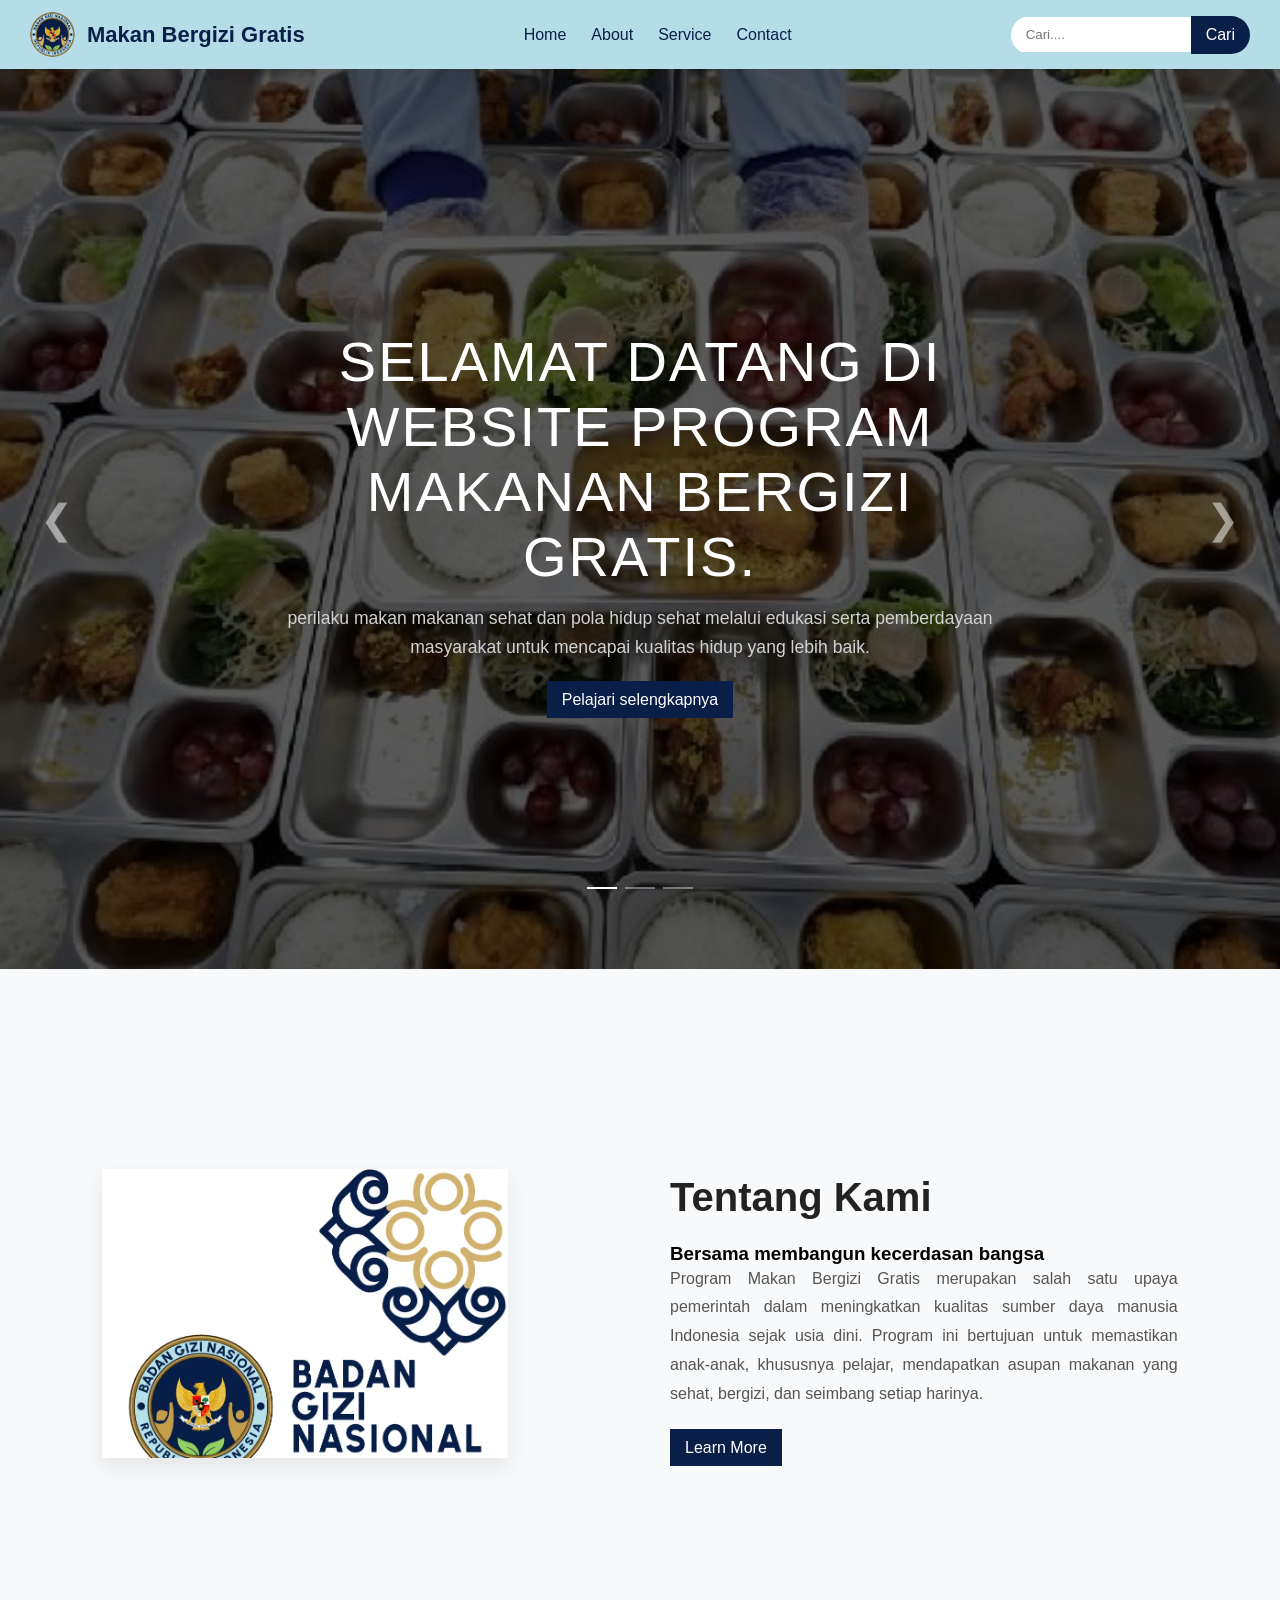
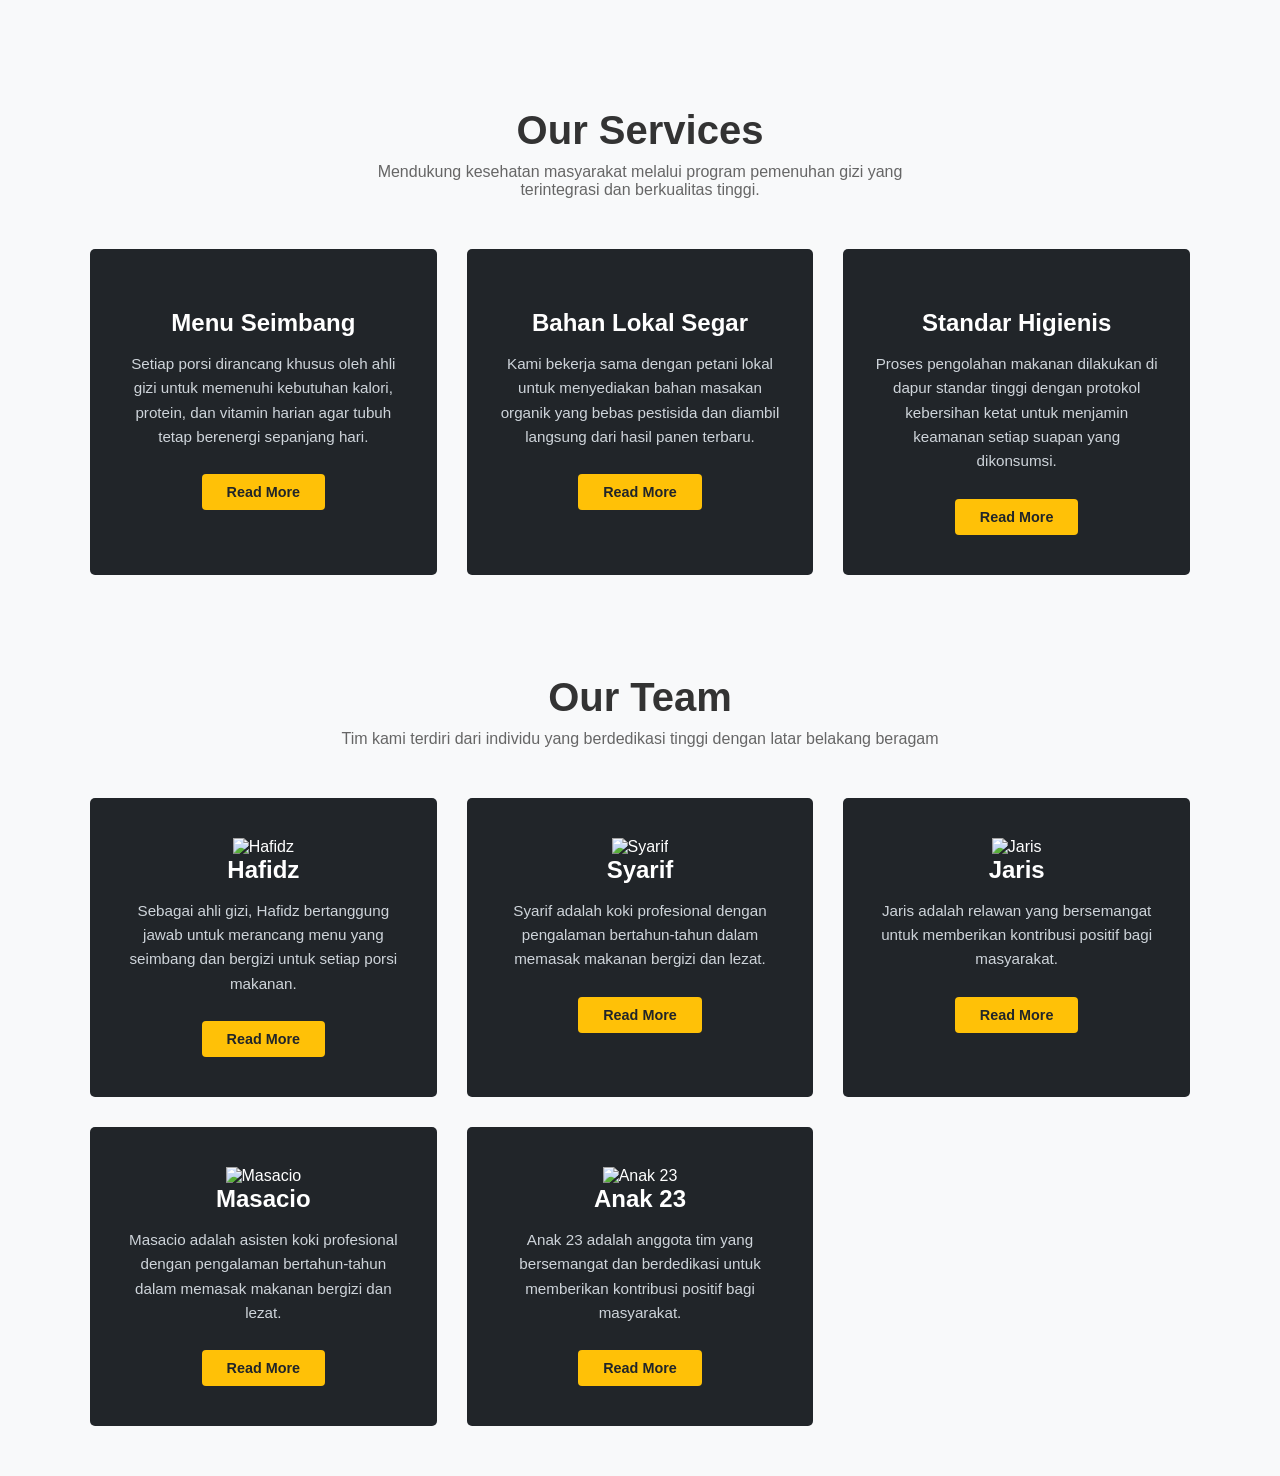
==== index.html @ 976a74ba "Add team section with member profiles Added a new team section with team member details including im" ====
<!DOCTYPE html>
<html lang="en">
<head>
    <meta charset="UTF-8">
    <meta name="viewport" content="width=device-width, initial-scale=1.0">
    <title>Makan Bergizi Gratis - Kelompok 1</title>
    <link rel="stylesheet" href="style.css">
</head>
<body>
    
    <!-- navbar -->
     <nav class="navbar">

        <div class="nav-left">
            <img src="asset/logo.webp" alt="logo" class="logo">
            <div class="brand">Makan Bergizi Gratis</div>
        </div>

        <ul class="menu">
            <li><a href="#">Home</a></li>
            <li><a href="#">About</a></li>
            <li><a href="#">Service</a></li>
            <li><a href="#">Contact</a></li>
        </ul>

        <div class="search-box">
            <input type="text" placeholder="Cari....">
            <a href="" class="button">Cari</a>
        </div>
     </nav>


     
     <!-- section 1 -->
      <section class="slides">
        <div class="slide active" style="background-image: url('asset/slider1.jpg');"></div>
        <div class="slide" style="background-image: url('asset/slider2.jpg');"></div>
        <div class="slide" style="background-image: url('asset/slider3.jpg');"></div>

        <div class="overlay"></div>

        <div class="arrow prev" onclick="changeSlide(-1)">&#10094;</div>

        <div class="narasi1">
            <h1>Selamat datang di Website program Makanan Bergizi Gratis.</h1>
            <p>perilaku makan makanan sehat dan pola hidup sehat melalui edukasi serta pemberdayaan masyarakat untuk mencapai kualitas hidup yang lebih baik.</p>
            <a href="" class="button">Pelajari selengkapnya</a>
        </div>

        <div class="arrow next" onclick="changeSlide(1)">&#10095;</div>

         <div class="indicators">
            <div class="indicator active" onclick="goToSlide(0)"></div>
            <div class="indicator" onclick="goToSlide(1)"></div>
            <div class="indicator" onclick="goToSlide(2)"></div>
        </div>

      </section>

      <!-- Section 2 -->
       <section class="about">
        <div class="about-us">
            <div class="about-img">
                <img src="asset/about-img.png" alt=""about-image>
            </div>

            <div class="about-content">
            <h2>Tentang Kami</h2>
            <h3>Bersama membangun kecerdasan bangsa</h3>
            <p>Program Makan Bergizi Gratis merupakan salah satu upaya pemerintah dalam meningkatkan kualitas sumber daya manusia Indonesia sejak usia dini. Program ini bertujuan untuk memastikan anak-anak, khususnya pelajar, mendapatkan asupan makanan yang sehat, bergizi, dan seimbang setiap harinya.</p>
            <a href="#" class="button">Learn More</a>
        </div>
        </div>
       </section>
    <!-- Section 3 -->
    <section class="services-section">
    <div class="container">
        
        <div class="services-header">
            <h2>Our Services</h2>
            <p>Mendukung kesehatan masyarakat melalui program pemenuhan gizi yang terintegrasi dan berkualitas tinggi.</p>
        </div>

        <div class="services-grid">
            
            <div class="service-card">
                <div class="icon">
                    <i class="bi bi-stack"></i> </div>
                <h3>Menu Seimbang</h3>
                <p>Setiap porsi dirancang khusus oleh ahli gizi untuk memenuhi kebutuhan kalori, protein, dan vitamin harian agar tubuh tetap berenergi sepanjang hari.</p>
                <a href="#" class="btn-read-more">Read More</a>
            </div>

            <div class="service-card">
                <div class="icon">
                    <i class="bi bi-slack"></i>
                </div>
                <h3>Bahan Lokal Segar</h3>
                <p>Kami bekerja sama dengan petani lokal untuk menyediakan bahan masakan organik yang bebas pestisida dan diambil langsung dari hasil panen terbaru.</p>
                <a href="#" class="btn-read-more">Read More</a>
            </div>

            <div class="service-card">
                <div class="icon">
                    <i class="bi bi-playstation"></i>
                </div>
                <h3>Standar Higienis</h3>
                <p>Proses pengolahan makanan dilakukan di dapur standar tinggi dengan protokol kebersihan ketat untuk menjamin keamanan setiap suapan yang dikonsumsi.</p>
                <a href="#" class="btn-read-more">Read More</a>
            </div>

        </div>
    </div>
</section>

<!-- team sector -->
<section class="services-section">
    <div class="container">
        
        <div class="services-header">
            <h2>Our Team</h2>
            <p>Tim kami terdiri dari individu yang berdedikasi tinggi dengan latar belakang beragam</p>
        </div>

        <div class="services-grid team-grid">
            
            <div class="service-card" style="--bg-image: url('asset/hafidz.jpg');">
                <div class="team-img-container">
                    <img src="asset/Neuer.jpg" alt="Hafidz" class="team-img">
                </div>
                <h3>Hafidz</h3>
                <p>Sebagai ahli gizi, Hafidz bertanggung jawab untuk merancang menu yang seimbang dan bergizi untuk setiap porsi makanan.</p>
                <a href="#" class="btn-read-more">Read More</a>
            </div>

            <div class="service-card" style="--bg-image: url('asset/syarif.jpg');">
                <div class="team-img-container">
                    <img src="asset/Syarif.jpg" alt="Syarif" class="team-img">
                </div>
                <h3>Syarif</h3>
                <p>Syarif adalah koki profesional dengan pengalaman bertahun-tahun dalam memasak makanan bergizi dan lezat.</p>
                <a href="#" class="btn-read-more">Read More</a>
            </div>

            <div class="service-card" style="--bg-image: url('asset/jaris.jpg');">
                <div class="team-img-container">
                    <img src="asset/Jaris.jpg" alt="Jaris" class="team-img">
                </div>
                <h3>Jaris</h3>
                <p>Jaris adalah relawan yang bersemangat untuk memberikan kontribusi positif bagi masyarakat.</p>
                <a href="#" class="btn-read-more">Read More</a>
            </div>

            <div class="service-card" style="--bg-image: url('asset/masacio.jpg');">
                <div class="team-img-container">
                    <img src="asset/Yurcel.jpg" alt="Masacio" class="team-img">
                </div>
                <h3>Masacio</h3>
                <p>Masacio adalah asisten koki profesional dengan pengalaman bertahun-tahun dalam memasak makanan bergizi dan lezat.</p>
                <a href="#" class="btn-read-more">Read More</a>
            </div>

            <div class="service-card" style="--bg-image: url('asset/anak23.jpg');">
                <div class="team-img-container">
                    <img src="asset/Anak23.jpg" alt="Anak 23" class="team-img">
                </div>
                <h3>Anak 23</h3>
                <p>Anak 23 adalah anggota tim yang bersemangat dan berdedikasi untuk memberikan kontribusi positif bagi masyarakat.</p>
                <a href="#" class="btn-read-more">Read More</a>
            </div>

        </div>
    </div>
</section>

     <script src="script.js"></script>
</body>
</html>
---- style.css ----
/* full container */
*{
    margin: 0;
    padding: 0;
    box-sizing: border-box;
    font-family: 'Lucida Sans', 'Lucida Sans Regular', 'Lucida Grande', 'Lucida Sans Unicode', Geneva, Verdana, sans-serif;
}


/* CSS Untuk Navbar */
.navbar{
    position: sticky;
    top: 0;
    width: 100%;
    background: #B4DDE7;
    padding: 12px 30px;
    display: flex;
    align-items: center;
    justify-content: space-between;
    z-index: 1000;
    box-shadow: 0 2px 10px rgba(0, 0, 0 0.2);
}

.nav-left{
    display: flex;
    align-items: center;
    gap: 12px;
}

.logo{
    width: 45px;
    height: 45px;
    border-radius: 50%;
    object-fit: cover;
}

.brand{
    color:#091F48;
    font-size: 22px;
    font-weight: bold;
}

.menu{
    display: flex;
    gap: 25px;
    list-style: none;
}

.menu a{
    text-decoration: none;
    color: #091F48;
    transition: 0.3s;
}

.menu a:hover{
    color: #67562F;
}

.search-box{
    display: flex;
    align-items: center;
    border-radius: 25px;
    overflow: hidden;
}

.search-box input{
    border: none;
    outline: none;
    padding: 10px 15px;
    width: 180px;
}

.button{
    border: none;
    background: #091F48;
    color: white;
    padding: 10px 15px;
    cursor: pointer;
    transition: 0.3s;
    text-decoration: none;
}

.search-box button:hover{
    background:#656558;
}


/* Section 1 */
.slides{
    position: relative;
    width: 100%;
    height: 100vh;
    display: flex;
    align-items: center;
    justify-content: center;
    overflow: hidden;
}

.slide{
    position: absolute;
    top: 0;
    left: 0;
    width: 100%;
    height: 100%;
    background-size: cover;
    background-position: center;
    opacity: 50;
    transition: opacity 0.8s ease-in-out;
    z-index: 0;
}

.slide.active{
    opacity: 1;
    z-index: 1;
}

.overlay{
    position: absolute;
    top: 0;
    left: 0;
    right: 0;
    bottom: 0;
    background-color: rgba(0, 0, 0, 0.65);
    z-index: 1;
}

.narasi1 {
        position: relative;
        text-align: center;
        color: #ffffff;
        z-index: 2; /* Di atas overlay */
        max-width: 800px;
        padding: 0 20px;
}

.narasi1 h1 {
        font-size: 3.5rem;
        font-weight: 500;
        letter-spacing: 2px;
        margin-bottom: 15px;
        text-transform: uppercase;
}

.narasi1 p {
        font-size: 1.1rem;
        line-height: 1.6;
        margin-bottom: 30px;
        color: #d1d1d1;
}
        
.arrow {
        position: absolute;
        top: 50%;
        transform: translateY(-50%);
        font-size: 2.5rem;
        color: rgba(255, 255, 255, 0.5);
        cursor: pointer;
        z-index: 2;
        user-select: none;
        transition: color 0.3s;
        font-weight: lighter;
        padding: 20px;
}

.arrow:hover { color: #ffffff; }
.prev { left: 20px; }
.next { right: 20px; }


.indicators {
        position: absolute;
        bottom: 80px;
        left: 50%;
        transform: translateX(-50%);
        display: flex;
        gap: 8px;
        z-index: 2;
}

.indicator {
        width: 30px;
        height: 2px;
        background-color: rgba(255, 255, 255, 0.4);
        cursor: pointer;
        transition: background-color 0.3s;
}

.indicator.active, .indicator:hover {
        background-color: #ffffff;
}


/* Section 2 */

.about {
    padding: 200px 8%;
}

.about-us {
    display: flex;
    align-items: center; 
    justify-content: space-between;
    gap: 60px;
    max-width: 1200px;
    margin: 0 auto;
}

.about-img {
    flex: 1;
}

.about-img img {
    width: 80%;
    height: auto;
    display: block;
    box-shadow: 0 10px 20px rgba(0,0,0,0.08);
}

.about-content {
    flex: 1;
}

.about-content h2 {
    font-size: 2.5rem;
    color: #222222;
    margin-bottom: 20px;
    font-weight: 600;
    line-height: 1.3;
}

.about-content p {
    font-size: 1rem;
    color: #555555;
    line-height: 1.8;
    margin-bottom: 30px;
    text-align: justify;
}


@media screen and (max-width: 850px) {
    .about-us {
        flex-direction: column;
        text-align: center;
        gap: 40px;
    }

    .services-content p {
        text-align: center;
    }
}
@media (max-width: 768px) {
        .narasi1 h1 { font-size: 2.2rem; }
        .narasi1 p { font-size: 0.95rem; }
        .arrow { font-size: 1.8rem; padding: 10px; }
        .prev { left: 5px; }
        .next { right: 5px; }
        }

/* Pengaturan Dasar */
body {
    font-family: 'Arial', sans-serif;
    background-color: #f8f9fa; /* Background halaman putih keabuan */
    margin: 0;
}

.container {
    max-width: 1140px;
    margin: 0 auto;
    padding: 50px 20px;
}

/* Header Services */
.services-header {
    text-align: center;
    margin-bottom: 50px;
}

.services-header h2 {
    font-size: 2.5rem;
    color: #333;
    margin-bottom: 10px;
}

.services-header p {
    color: #666;
    max-width: 600px;
    margin: 0 auto;
}

/* Grid Layout */
.services-grid {
    display: grid;
    grid-template-columns: repeat(auto-fit, minmax(300px, 1fr));
    gap: 30px;
}

/* Styling Kartu */
.service-card {
    background-color: #212529; /* Warna gelap sesuai gambar */
    color: #ffffff;
    padding: 40px 30px;
    text-align: center;
    border-radius: 5px;
    transition: all 0.3s ease;
}

.service-card:hover {
    transform: translateY(-10px); /* Efek melayang saat kursor di atasnya */
}

/* Styling Konten dalam Kartu */
.service-card .icon {
    font-size: 50px;
    margin-bottom: 20px;
    color: #fff;
}

.service-card h3 {
    font-size: 1.5rem;
    margin-bottom: 15px;
}

.service-card p {
    font-size: 0.95rem;
    color: #ced4da;
    line-height: 1.6;
    margin-bottom: 25px;
}

/* Tombol Read More */
.btn-read-more {
    display: inline-block;
    background-color: #ffc107; /* Warna kuning emas */
    color: #212529;
    padding: 10px 25px;
    text-decoration: none;
    font-weight: bold;
    border-radius: 4px;
    font-size: 0.9rem;
    transition: background 0.3s;
}

.btn-read-more:hover {
    background-color: #e0a800;
}
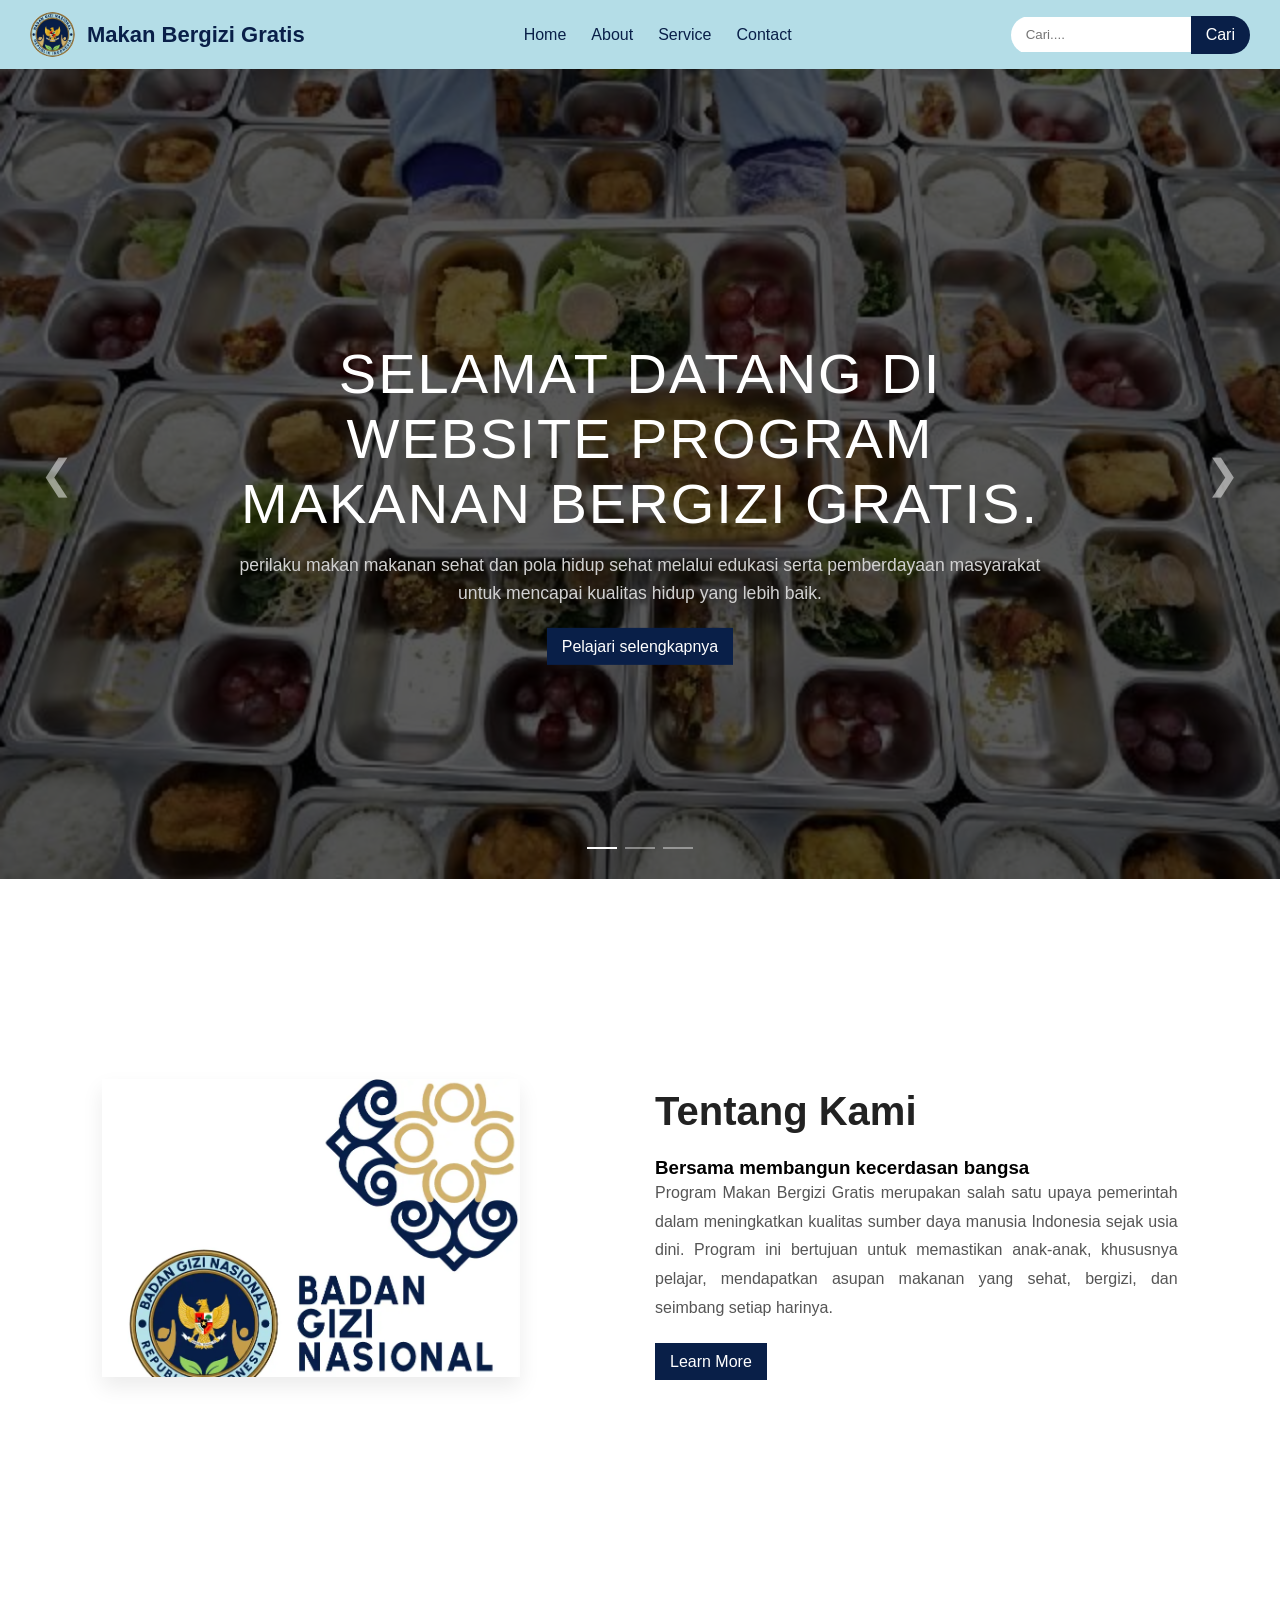
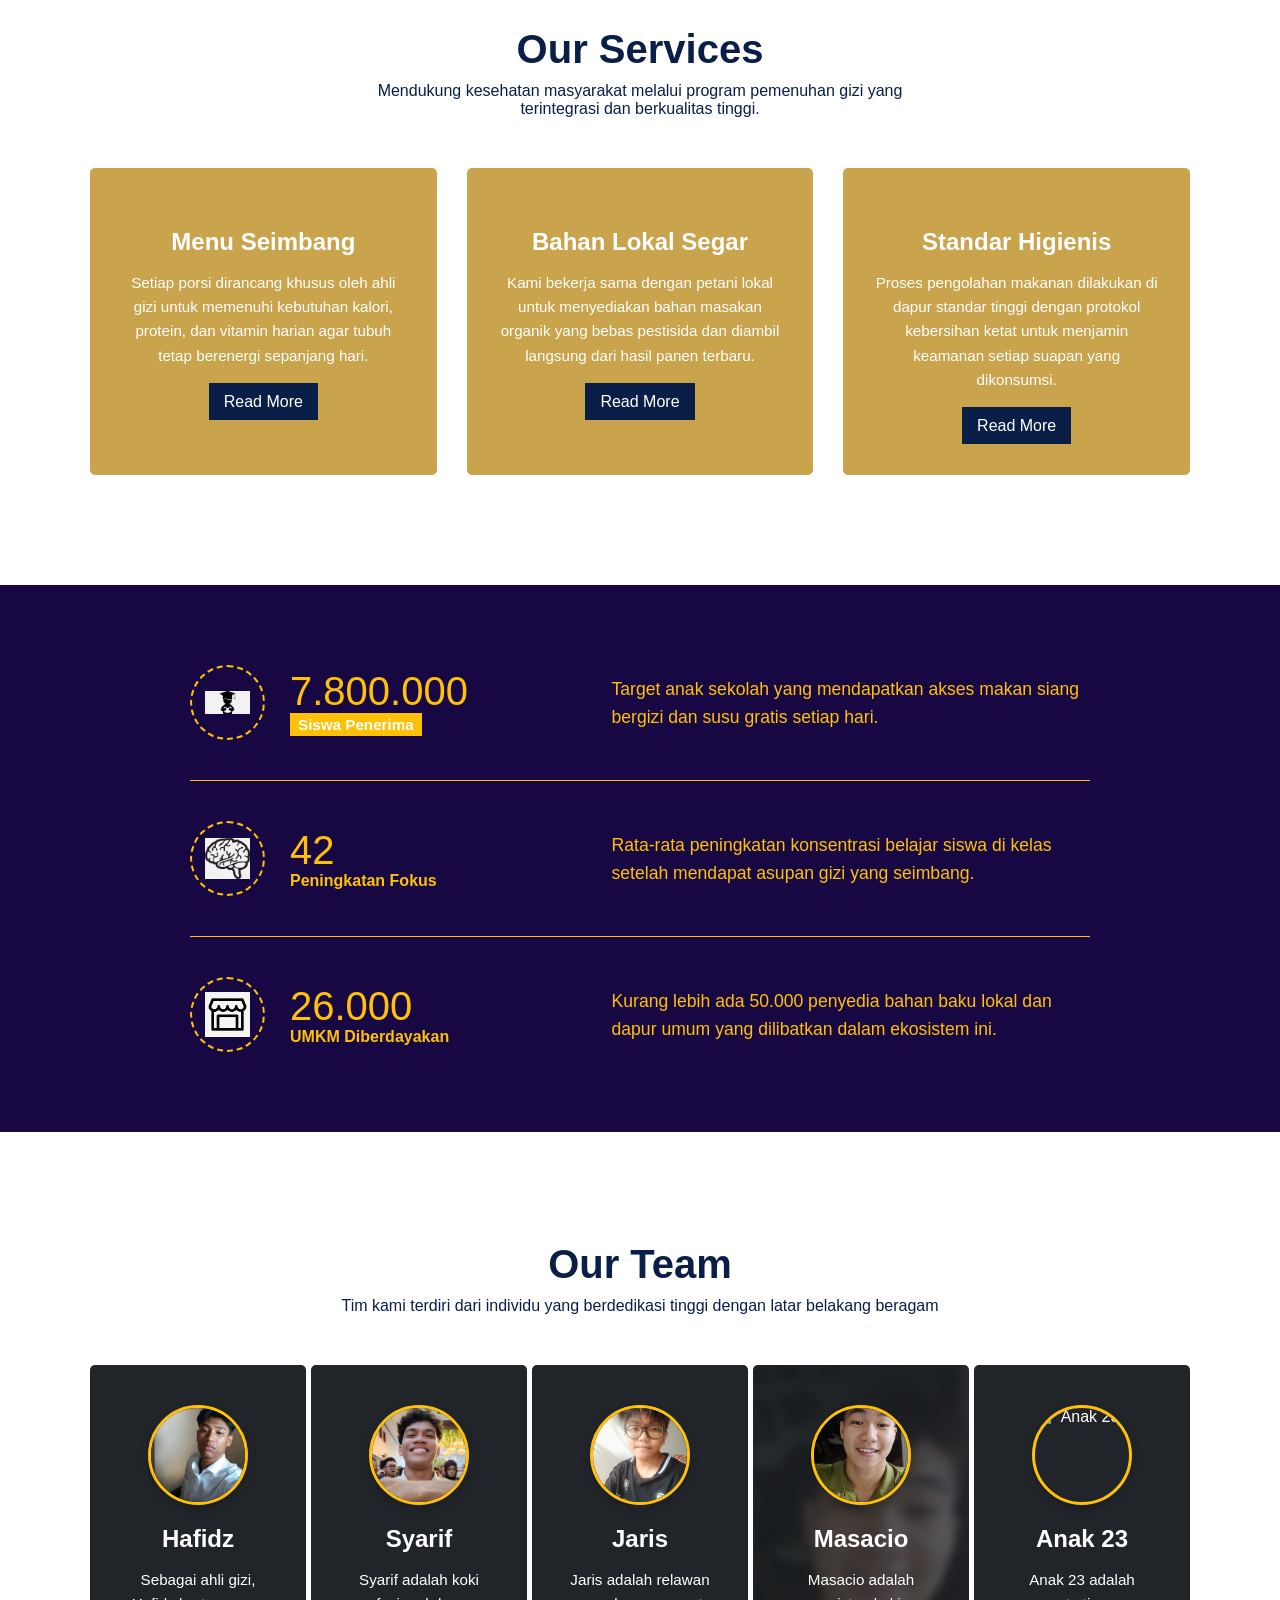
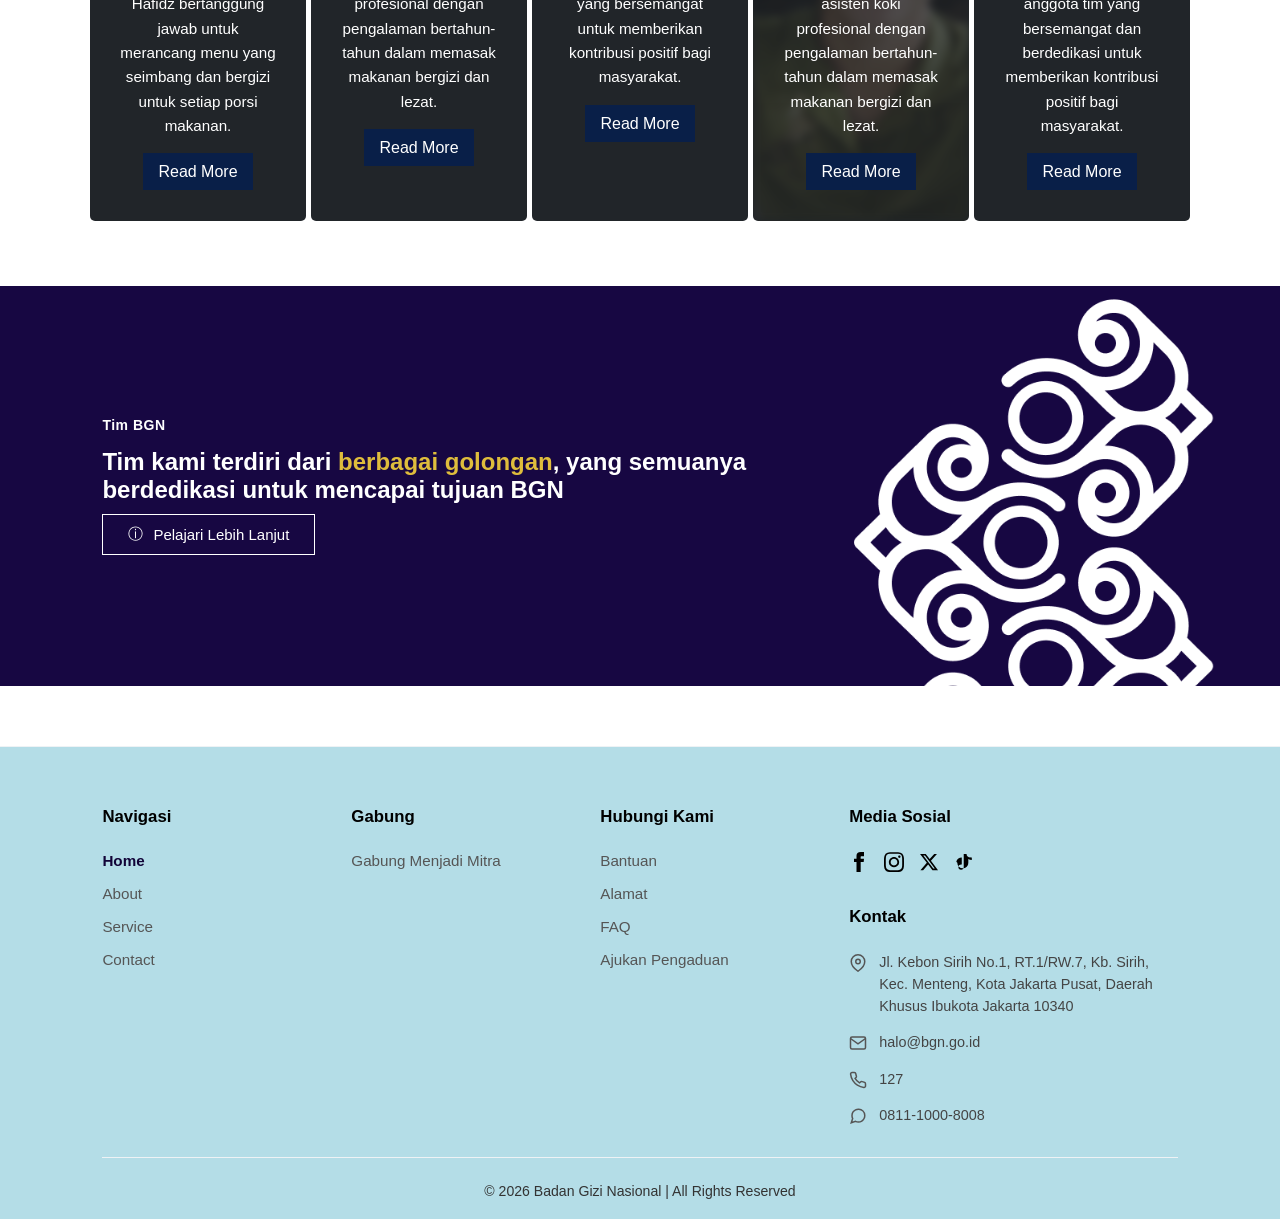
==== commit 9359088d: "menambahkan beberapa section" ====
--- a/index.html
+++ b/index.html
@@ -72,6 +72,7 @@
         </div>
         </div>
        </section>
+
     <!-- Section 3 -->
     <section class="services-section">
     <div class="container">
@@ -88,7 +89,7 @@
                     <i class="bi bi-stack"></i> </div>
                 <h3>Menu Seimbang</h3>
                 <p>Setiap porsi dirancang khusus oleh ahli gizi untuk memenuhi kebutuhan kalori, protein, dan vitamin harian agar tubuh tetap berenergi sepanjang hari.</p>
-                <a href="#" class="btn-read-more">Read More</a>
+                <a href="#" class="button">Read More</a>
             </div>
 
             <div class="service-card">
@@ -97,7 +98,7 @@
                 </div>
                 <h3>Bahan Lokal Segar</h3>
                 <p>Kami bekerja sama dengan petani lokal untuk menyediakan bahan masakan organik yang bebas pestisida dan diambil langsung dari hasil panen terbaru.</p>
-                <a href="#" class="btn-read-more">Read More</a>
+                <a href="#" class="button">Read More</a>
             </div>
 
             <div class="service-card">
@@ -106,15 +107,73 @@
                 </div>
                 <h3>Standar Higienis</h3>
                 <p>Proses pengolahan makanan dilakukan di dapur standar tinggi dengan protokol kebersihan ketat untuk menjamin keamanan setiap suapan yang dikonsumsi.</p>
-                <a href="#" class="btn-read-more">Read More</a>
+                <a href="#" class="button">Read More</a>
             </div>
 
         </div>
     </div>
 </section>
 
-<!-- team sector -->
-<section class="services-section">
+<section class="stats-section">
+    <div class="stats-container">
+        
+        <div class="stat-row">
+            <div class="stat-left">
+                <div class="icon-wrapper">
+                    <div class="rotating-circle"></div>
+                    <img src="asset/icon-siswa.png" class="stat-image" alt="Ikon Siswa">
+                </div>
+                <div class="stat-data">
+                    <h3 class="counter" data-target="15000000">0</h3>
+                    <span class="stat-badge">Siswa Penerima</span>
+                </div>
+            </div>
+            <div class="stat-right">
+                <p>Target anak sekolah yang mendapatkan akses makan siang bergizi dan susu gratis setiap hari.</p>
+            </div>
+        </div>
+        
+        <hr class="stat-divider">
+
+        <div class="stat-row">
+            <div class="stat-left">
+                <div class="icon-wrapper">
+                    <div class="rotating-circle"></div>
+                    <img src="asset/icon-otak.png" class="stat-image" alt="Ikon Konsentrasi">
+                </div>
+                <div class="stat-data">
+                    <h3 class="counter" data-target="80" data-suffix="%">0</h3>
+                    <span class="stat-label-text">Peningkatan Fokus</span>
+                </div>
+            </div>
+            <div class="stat-right">
+                <p>Rata-rata peningkatan konsentrasi belajar siswa di kelas setelah mendapat asupan gizi yang seimbang.</p>
+            </div>
+        </div>
+
+        <hr class="stat-divider">
+
+        <div class="stat-row">
+            <div class="stat-left">
+                <div class="icon-wrapper">
+                    <div class="rotating-circle"></div>
+                    <img src="asset/icon-umkm.jpg" class="stat-image" alt="Ikon UMKM">
+                </div>
+                <div class="stat-data">
+                    <h3 class="counter" data-target="50000">0</h3>
+                    <span class="stat-label-text">UMKM Diberdayakan</span>
+                </div>
+            </div>
+            <div class="stat-right">
+                <p>Kurang lebih ada 50.000 penyedia bahan baku lokal dan dapur umum yang dilibatkan dalam ekosistem ini.</p>
+            </div>
+        </div>
+
+    </div>
+</section>
+
+<!-- Section 4 -->
+<section class="services-section our-team">
     <div class="container">
         
         <div class="services-header">
@@ -123,14 +182,13 @@
         </div>
 
         <div class="services-grid team-grid">
-            
-            <div class="service-card" style="--bg-image: url('asset/hafidz.jpg');">
+            <div class="service-card" style="--bg-image: url('asset/neuer.jpg');">
                 <div class="team-img-container">
                     <img src="asset/Neuer.jpg" alt="Hafidz" class="team-img">
                 </div>
                 <h3>Hafidz</h3>
                 <p>Sebagai ahli gizi, Hafidz bertanggung jawab untuk merancang menu yang seimbang dan bergizi untuk setiap porsi makanan.</p>
-                <a href="#" class="btn-read-more">Read More</a>
+                <a href="#" class="button">Read More</a>
             </div>
 
             <div class="service-card" style="--bg-image: url('asset/syarif.jpg');">
@@ -139,7 +197,7 @@
                 </div>
                 <h3>Syarif</h3>
                 <p>Syarif adalah koki profesional dengan pengalaman bertahun-tahun dalam memasak makanan bergizi dan lezat.</p>
-                <a href="#" class="btn-read-more">Read More</a>
+                <a href="#" class="button">Read More</a>
             </div>
 
             <div class="service-card" style="--bg-image: url('asset/jaris.jpg');">
@@ -148,16 +206,16 @@
                 </div>
                 <h3>Jaris</h3>
                 <p>Jaris adalah relawan yang bersemangat untuk memberikan kontribusi positif bagi masyarakat.</p>
-                <a href="#" class="btn-read-more">Read More</a>
-            </div>
-
-            <div class="service-card" style="--bg-image: url('asset/masacio.jpg');">
+                <a href="#" class="button">Read More</a>
+            </div>
+
+            <div class="service-card" style="--bg-image: url('asset/Yurcel.jpg');">
                 <div class="team-img-container">
                     <img src="asset/Yurcel.jpg" alt="Masacio" class="team-img">
                 </div>
                 <h3>Masacio</h3>
                 <p>Masacio adalah asisten koki profesional dengan pengalaman bertahun-tahun dalam memasak makanan bergizi dan lezat.</p>
-                <a href="#" class="btn-read-more">Read More</a>
+                <a href="#" class="button">Read More</a>
             </div>
 
             <div class="service-card" style="--bg-image: url('asset/anak23.jpg');">
@@ -166,12 +224,98 @@
                 </div>
                 <h3>Anak 23</h3>
                 <p>Anak 23 adalah anggota tim yang bersemangat dan berdedikasi untuk memberikan kontribusi positif bagi masyarakat.</p>
-                <a href="#" class="btn-read-more">Read More</a>
+                <a href="#" class="button">Read More</a>
             </div>
 
         </div>
     </div>
 </section>
+
+
+<!-- Section 5 -->
+<section class="join">
+    
+    <div class="join-us">
+        <span class="join-team">Tim BGN</span>
+        <h2>
+            Tim kami terdiri dari <span class="highlight">berbagai golongan</span>, 
+            yang semuanya berdedikasi untuk mencapai tujuan BGN
+        </h2>
+        
+        <a href="#" class="join-btn">
+            <span class="icon">&#9432;</span> Pelajari Lebih Lanjut
+        </a>
+    </div>
+
+    <img src="asset/pattern.png" alt="Logo Ornamen" class="pattern">
+
+</section>
+
+<footer class="main-footer">
+    <div class="footer-container">
+        
+        <div class="footer-col">
+            <h3>Navigasi</h3>
+            <ul>
+                <li><a href="#" class="active">Home</a></li>
+                <li><a href="#">About</a></li>
+                <li><a href="#">Service</a></li>
+                <li><a href="#">Contact</a></li>
+            </ul>
+        </div>
+
+        <div class="footer-col">
+            <h3>Gabung</h3>
+            <ul>
+                <li><a href="#">Gabung Menjadi Mitra</a></li>
+            </ul>
+        </div>
+
+        <div class="footer-col">
+            <h3>Hubungi Kami</h3>
+            <ul>
+                <li><a href="#">Bantuan</a></li>
+                <li><a href="#">Alamat</a></li>
+                <li><a href="#">FAQ</a></li>
+                <li><a href="#">Ajukan Pengaduan</a></li>
+            </ul>
+        </div>
+
+        <div class="footer-col footer-contact-col">
+            <h3>Media Sosial</h3>
+            <div class="social-icons">
+                <a href="#"><svg viewBox="0 0 24 24"><path d="M9 8h-3v4h3v12h5v-12h3.642l.358-4h-4v-1.667c0-.955.192-1.333 1.115-1.333h2.885v-5h-3.808c-3.596 0-5.192 1.583-5.192 4.615v3.385z"/></svg></a>
+                <a href="#"><svg viewBox="0 0 24 24"><path d="M12 2.163c3.204 0 3.584.012 4.85.07 3.252.148 4.771 1.691 4.919 4.919.058 1.265.069 1.645.069 4.849 0 3.205-.012 3.584-.069 4.849-.149 3.225-1.664 4.771-4.919 4.919-1.266.058-1.644.07-4.85.07-3.204 0-3.584-.012-4.849-.07-3.26-.149-4.771-1.699-4.919-4.92-.058-1.265-.07-1.644-.07-4.849 0-3.204.013-3.583.07-4.849.149-3.227 1.664-4.771 4.919-4.919 1.266-.057 1.645-.069 4.849-.069zm0-2c-3.259 0-3.667.014-4.947.072-4.358.2-6.78 2.618-6.98 6.98-.059 1.281-.073 1.689-.073 4.948 0 3.259.014 3.668.072 4.948.2 4.358 2.618 6.78 6.98 6.98 1.281.058 1.689.072 4.948.072 3.259 0 3.668-.014 4.948-.072 4.354-.2 6.782-2.618 6.979-6.98.059-1.28.073-1.689.073-4.948 0-3.259-.014-3.667-.072-4.947-.196-4.354-2.617-6.78-6.979-6.98-1.281-.059-1.69-.073-4.949-.073zm0 5.838c-3.403 0-6.162 2.759-6.162 6.162s2.759 6.163 6.162 6.163 6.162-2.759 6.162-6.163c0-3.403-2.759-6.162-6.162-6.162zm0 10.162c-2.209 0-4-1.79-4-4 0-2.209 1.791-4 4-4s4 1.791 4 4c0 2.21-1.791 4-4 4zm6.406-11.845c-.796 0-1.441.645-1.441 1.44s.645 1.44 1.441 1.44c.795 0 1.439-.645 1.439-1.44s-.644-1.44-1.439-1.44z"/></svg></a>
+                <a href="#"><svg viewBox="0 0 24 24"><path d="M18.244 2.25h3.308l-7.227 8.26 8.502 11.24H16.17l-5.214-6.817L4.99 21.75H1.68l7.73-8.835L1.254 2.25H8.08l4.713 6.231zm-1.161 17.52h1.833L7.084 4.126H5.117z"/></svg></a>
+                <a href="#"><svg viewBox="0 0 24 24"><path d="M19.59 6.69a4.83 4.83 0 0 1-3.23-1.22 4.88 4.88 0 0 1-1.3-3.2h-3.39v15.83a3.19 3.19 0 0 1-3.19 3.19 3.2 3.2 0 0 1-3.2-3.19 3.2 3.2 0 0 1 3.19-3.2c.29 0 .58.04.86.12V6.6a6.52 6.52 0 0 0-4.05 1.25 6.57 6.57 0 0 0-2.5 3.44A6.71 6.71 0 0 0 4 13a6.58 6.58 0 0 0 1.93 4.66A6.53 6.53 0 0 0 10.59 19.6a6.59 6.59 0 0 0 6.59-6.59V8.42a8.17 8.17 0 0 0 4.21 1.16v-2.9a4.77 4.77 0 0 1-1.81-.39z"/></svg></a>
+            </div>
+
+            <h3 class="contact-title">Kontak</h3>
+            <div class="contact-details">
+                <div class="contact-item">
+                    <svg class="contact-icon" viewBox="0 0 24 24" fill="none" stroke="currentColor" stroke-width="2"><path d="M21 10c0 7-9 13-9 13s-9-6-9-13a9 9 0 0 1 18 0z"></path><circle cx="12" cy="10" r="3"></circle></svg>
+                    <span>Jl. Kebon Sirih No.1, RT.1/RW.7, Kb. Sirih, Kec. Menteng, Kota Jakarta Pusat, Daerah Khusus Ibukota Jakarta 10340</span>
+                </div>
+                <div class="contact-item">
+                    <svg class="contact-icon" viewBox="0 0 24 24" fill="none" stroke="currentColor" stroke-width="2"><path d="M4 4h16c1.1 0 2 .9 2 2v12c0 1.1-.9 2-2 2H4c-1.1 0-2-.9-2-2V6c0-1.1.9-2 2-2z"></path><polyline points="22,6 12,13 2,6"></polyline></svg>
+                    <a href="mailto:halo@bgn.go.id">halo@bgn.go.id</a>
+                </div>
+                <div class="contact-item">
+                    <svg class="contact-icon" viewBox="0 0 24 24" fill="none" stroke="currentColor" stroke-width="2"><path d="M22 16.92v3a2 2 0 0 1-2.18 2 19.79 19.79 0 0 1-8.63-3.07 19.5 19.5 0 0 1-6-6 19.79 19.79 0 0 1-3.07-8.67A2 2 0 0 1 4.11 2h3a2 2 0 0 1 2 1.72 12.84 12.84 0 0 0 .7 2.81 2 2 0 0 1-.45 2.11L8.09 9.91a16 16 0 0 0 6 6l1.27-1.27a2 2 0 0 1 2.11-.45 12.84 12.84 0 0 0 2.81.7A2 2 0 0 1 22 16.92z"></path></svg>
+                    <span>127</span>
+                </div>
+                <div class="contact-item">
+                    <svg class="contact-icon" viewBox="0 0 24 24" fill="none" stroke="currentColor" stroke-width="2"><path d="M21 11.5a8.38 8.38 0 0 1-.9 3.8 8.5 8.5 0 0 1-7.6 4.7 8.38 8.38 0 0 1-3.8-.9L3 21l1.9-5.7a8.38 8.38 0 0 1-.9-3.8 8.5 8.5 0 0 1 4.7-7.6 8.38 8.38 0 0 1 3.8-.9h.5a8.48 8.48 0 0 1 8 8v.5z"></path></svg>
+                    <span>0811-1000-8008</span>
+                </div>
+            </div>
+        </div>
+    </div>
+
+    <div class="footer-bottom">
+        <p>&copy; 2026 Badan Gizi Nasional | All Rights Reserved</p>
+    </div>
+</footer>
 
      <script src="script.js"></script>
 </body>
--- a/style.css
+++ b/style.css
@@ -89,7 +89,7 @@
 .slides{
     position: relative;
     width: 100%;
-    height: 100vh;
+    height: 90vh;
     display: flex;
     align-items: center;
     justify-content: center;
@@ -101,12 +101,15 @@
     top: 0;
     left: 0;
     width: 100%;
-    height: 100%;
+    height: 90vh;
     background-size: cover;
     background-position: center;
+    background-repeat: no-repeat;
+    justify-content: center;
     opacity: 50;
     transition: opacity 0.8s ease-in-out;
     z-index: 0;
+    overflow: hidden;
 }
 
 .slide.active{
@@ -120,17 +123,24 @@
     left: 0;
     right: 0;
     bottom: 0;
+    width: 100%;
+    height: 100%;
     background-color: rgba(0, 0, 0, 0.65);
-    z-index: 1;
+    z-index: 2;
 }
 
 .narasi1 {
-        position: relative;
-        text-align: center;
-        color: #ffffff;
-        z-index: 2; /* Di atas overlay */
-        max-width: 800px;
-        padding: 0 20px;
+    position: absolute;
+    top: 53%; 
+    left: 50%;
+    transform: translate(-50%, -50%);
+    text-align: center;
+    color: #ffffff;
+    z-index: 3;
+    width: 90%;
+    max-width: 850px;
+    padding: 0 20px;
+    box-sizing: border-box;
 }
 
 .narasi1 h1 {
@@ -155,7 +165,7 @@
         font-size: 2.5rem;
         color: rgba(255, 255, 255, 0.5);
         cursor: pointer;
-        z-index: 2;
+        z-index: 3;
         user-select: none;
         transition: color 0.3s;
         font-weight: lighter;
@@ -169,12 +179,12 @@
 
 .indicators {
         position: absolute;
-        bottom: 80px;
+        bottom: 30px;
         left: 50%;
         transform: translateX(-50%);
         display: flex;
         gap: 8px;
-        z-index: 2;
+        z-index: 3;
 }
 
 .indicator {
@@ -200,9 +210,10 @@
     display: flex;
     align-items: center; 
     justify-content: space-between;
-    gap: 60px;
+    gap: 30px;
     max-width: 1200px;
     margin: 0 auto;
+    margin-bottom: -60px;
 }
 
 .about-img {
@@ -256,12 +267,6 @@
         .next { right: 5px; }
         }
 
-/* Pengaturan Dasar */
-body {
-    font-family: 'Arial', sans-serif;
-    background-color: #f8f9fa; /* Background halaman putih keabuan */
-    margin: 0;
-}
 
 .container {
     max-width: 1140px;
@@ -269,7 +274,7 @@
     padding: 50px 20px;
 }
 
-/* Header Services */
+
 .services-header {
     text-align: center;
     margin-bottom: 50px;
@@ -277,26 +282,222 @@
 
 .services-header h2 {
     font-size: 2.5rem;
-    color: #333;
+    color: #091F48;
     margin-bottom: 10px;
 }
 
 .services-header p {
-    color: #666;
+    color: #091F48;
     max-width: 600px;
     margin: 0 auto;
 }
 
-/* Grid Layout */
 .services-grid {
     display: grid;
     grid-template-columns: repeat(auto-fit, minmax(300px, 1fr));
     gap: 30px;
 }
 
-/* Styling Kartu */
+/* Section 4 */
+.stats-section {
+    padding: 80px 8%;
+    background-color: #170742;
+    margin-top: 60px;
+}
+
+.stats-container {
+    max-width: 900px; /* Lebar dibatasi agar teks tidak terlalu memanjang ke kanan */
+    margin: 0 auto;
+    display: flex;
+    flex-direction: column;
+    gap: 40px; /* Jarak antar baris ke bawah */
+}
+
+/* Membagi Kiri dan Kanan */
+.stat-row {
+    display: flex;
+    align-items: center; /* Membuat vertikal sejajar di tengah */
+    justify-content: space-between;
+    gap: 30px;
+}
+
+.stat-left {
+    display: flex;
+    align-items: center;
+    gap: 25px; /* Jarak antara ikon dan angka */
+    width: 45%; /* Menjatah 45% ruang untuk area kiri */
+}
+
+.stat-right {
+    width: 55%; /* Menjatah 55% ruang untuk teks penjelasan */
+}
+
+/* --- Animasi Ikon & Lingkaran --- */
+.icon-wrapper {
+    position: relative;
+    width: 75px;
+    height: 75px;
+    flex-shrink: 0; /* Mencegah ikon mengecil jika layar sempit */
+    display: flex;
+    align-items: center;
+    justify-content: center;
+}
+
+.rotating-circle {
+    position: absolute;
+    top: 0;
+    left: 0;
+    width: 100%;
+    height: 100%;
+    border: 2px dashed #ffc107;
+    border-radius: 50%;
+    animation: putarLingkaran 8s linear infinite;
+}
+
+@keyframes putarLingkaran {
+    0% { transform: rotate(0deg); }
+    100% { transform: rotate(360deg); }
+}
+
+.stat-image {
+    width: 45px;
+    height: 45px;
+    object-fit: contain;
+    z-index: 2;
+}
+
+/* --- Teks Angka & Label Kiri --- */
+.stat-data {
+    display: flex;
+    flex-direction: column;
+    align-items: flex-start;
+}
+
+.stat-data h3 {
+    font-size: 40px;
+    color: #ffc107; /* Merah gelap persis seperti gambarmu */
+    margin-bottom: 0px;
+    font-weight: 500;
+    line-height: 1.1;
+}
+
+.stat-badge {
+    background-color: #ffc107;
+    color: white;
+    padding: 3px 8px;
+    font-size: 0.95rem;
+    font-weight: 600;
+}
+
+.stat-label-text {
+    color: #ffc107;
+    font-size: 1rem;
+    font-weight: 600;
+}
+
+.stat-right p {
+    font-size: 1.1rem;
+    color: #ffc107;
+    line-height: 1.6;
+    margin: 0;
+}
+
+.stat-divider {
+    border: none;
+    border-top: 1px solid #ffc107;
+    margin: 0;
+}
+
+
+@media screen and (max-width: 768px) {
+    .stat-row {
+        flex-direction: column;
+        align-items: flex-start;
+    }
+    
+    .stat-left, .stat-right {
+        width: 100%;
+    }
+}
+
+.team-grid {
+    display: flex;
+    flex-wrap: nowrap;
+    gap: 5px;
+    overflow-x: auto;
+    padding-bottom: 15px;
+}
+
+.team-grid .service-card {
+    position: relative;
+    overflow: hidden;
+    background-color: #212529;
+    z-index: 1;
+    flex: 1 0 18%;
+    width: 200px;
+}
+
+.team-grid .service-card::before {
+    content: "";
+    position: absolute;
+    top: 0;
+    left: 0;
+    width: 100%;
+    height: 100%;
+    background-image: var(--bg-image); 
+    background-size: cover;
+    background-position: center;
+    background-repeat: no-repeat;
+    
+    filter: blur(4px);      
+    opacity: 0.25;          
+    
+    z-index: -1;            
+    transition: transform 0.3s ease;
+}
+
+.team-grid .service-card:hover::before {
+    transform: scale(1.1);
+}
+
+.team-grid .service-card h3, 
+.team-grid .service-card p,
+.team-grid .team-img-container {
+    position: relative;
+    z-index: 2;
+}
+
+@media screen and (max-width: 1024px) {
+    .team-grid {
+        flex-wrap: wrap;
+        justify-content: center;
+    }
+    .team-grid .service-card {
+        flex: 1 0 25%;
+    }
+}
+
+.team-img-container {
+    width: 100px;
+    height: 100px;
+    margin: 0 auto 20px auto;
+    display: flex;
+    align-items: center;
+    justify-content: center;
+}
+
+.team-img {
+    width: 100%;
+    height: 100%;
+    object-fit: cover;
+    border-radius: 50%;
+    border: 3px solid #ffc107;
+    box-shadow: 0 4px 8px rgba(0, 0, 0, 0.2);
+}
+
+
 .service-card {
-    background-color: #212529; /* Warna gelap sesuai gambar */
+    background-color: #CAA44D; 
     color: #ffffff;
     padding: 40px 30px;
     text-align: center;
@@ -305,10 +506,9 @@
 }
 
 .service-card:hover {
-    transform: translateY(-10px); /* Efek melayang saat kursor di atasnya */
-}
-
-/* Styling Konten dalam Kartu */
+    transform: translateY(-10px);
+}
+
 .service-card .icon {
     font-size: 50px;
     margin-bottom: 20px;
@@ -322,24 +522,276 @@
 
 .service-card p {
     font-size: 0.95rem;
-    color: #ced4da;
+    color: #ffffff;
     line-height: 1.6;
     margin-bottom: 25px;
 }
 
-/* Tombol Read More */
-.btn-read-more {
+.services-section{
+    margin-top: 60px;
+}
+
+
+
+.join {
+    background-color: #170742;
+    color: #ffffff;
+    position: relative;
+    overflow: hidden;
+    padding: 80px 8%;
+    display: flex;
+    align-items: center;
+    min-height: 400px;
+    margin-bottom: 60px;
+}
+
+.join-us {
+    max-width: 650px;
+    position: relative;
+    z-index: 2;
+}
+
+.join-team {
+    font-size: 14px;
+    font-weight: 600;
+    letter-spacing: 0.5px;
+    margin-bottom: 15px;
+    display: block;
+}
+
+.join-team h2 {
+    font-size: 2.2rem;
+    font-weight: 600;
+    line-height: 1.3;
+    margin-bottom: 40px;
+}
+
+.pattern {
+    position: absolute;
+    top: 50%;
+    right: -120px;
+    transform: translateY(-50%); 
+    height: 90%;
+    max-height: 450px;
+    z-index: 1; 
+    transform: rotate(-90deg);
+}
+
+.join-btn {
+    display: inline-flex;
+    align-items: center;
+    gap: 10px;
+    padding: 10px 25px;
+    background: transparent;
+    color: white;
+    border: 1px solid white;
+    text-decoration: none;
+    font-size: 15px;
+    transition: all 0.3s ease;
+    margin-top: 10px;
+}
+
+.join-btn:hover {
+    background-color: white;
+    color: #091F48;
+}
+
+.highlight {
+    color: #dfbd3c; 
+}
+
+@media screen and (max-width: 850px) {
+    .info-section h2 {
+        font-size: 1.6rem;
+    }
+    
+    .pattern {
+        right: -150px;
+        opacity: 0.2; 
+    }
+}
+
+/* ==== MAIN FOOTER STYLING ==== */
+.main-footer {
+    background-color: #B4DDE7;
+    color: #1a1a1a;
+    font-family: 'Segoe UI', Tahoma, Geneva, Verdana, sans-serif;
+    padding: 60px 8% 20px 8%;
+    border-top: 1px solid #eef2f5;
+    position: relative;
+}
+
+.footer-container {
+    display: flex;
+    justify-content: space-between;
+    flex-wrap: wrap;
+    gap: 30px;
+    max-width: 1200px;
+    margin: 0 auto;
+}
+
+.footer-col {
+    flex: 1;
+    min-width: 180px;
+}
+
+/* Judul Kolom */
+.footer-col h3 {
+    font-size: 1.05rem;
+    font-weight: 600;
+    color: #000000;
+    margin-bottom: 25px;
+}
+
+/* Daftar Menu Link */
+.footer-col ul {
+    list-style: none;
+    padding: 0;
+    margin: 0;
+}
+
+.footer-col ul li {
+    margin-bottom: 15px;
+}
+
+.footer-col ul li a {
+    text-decoration: none;
+    color: #555555;
+    font-size: 0.95rem;
+    transition: color 0.2s ease;
+}
+
+.footer-col ul li a:hover {
+    color: #0d1b3e;
+}
+
+/* Penanda halaman aktif (misal: Home) */
+.footer-col ul li a.active {
+    color: #120438;
+    font-weight: bold;
+}
+
+/* ==== KELOMPOK MEDIA SOSIAL & KONTAK ==== */
+.footer-contact-col {
+    min-width: 280px;
+    flex: 1.5;
+}
+
+.social-icons {
+    display: flex;
+    gap: 15px;
+    margin-bottom: 35px;
+}
+
+.social-icons a {
     display: inline-block;
-    background-color: #ffc107; /* Warna kuning emas */
-    color: #212529;
-    padding: 10px 25px;
+    width: 20px;
+    height: 20px;
+    color: #000000;
+    transition: transform 0.2s ease;
+}
+
+.social-icons a:hover {
+    transform: scale(1.1);
+}
+
+.social-icons svg {
+    width: 100%;
+    height: 100%;
+    fill: currentColor;
+}
+
+.contact-title {
+    margin-top: 20px;
+}
+
+.contact-details {
+    display: flex;
+    flex-direction: column;
+    gap: 15px;
+}
+
+.contact-item {
+    display: flex;
+    align-items: flex-start;
+    gap: 12px;
+    font-size: 0.9rem;
+    color: #444444;
+    line-height: 1.5;
+}
+
+.contact-icon {
+    width: 18px;
+    height: 18px;
+    color: #555555;
+    flex-shrink: 0;
+    margin-top: 2px;
+}
+
+.contact-item a {
+    color: #444444;
     text-decoration: none;
-    font-weight: bold;
-    border-radius: 4px;
-    font-size: 0.9rem;
-    transition: background 0.3s;
-}
-
-.btn-read-more:hover {
-    background-color: #e0a800;
-}
+}
+
+/* ==== BANNER/TOMBOL WIDGET BANTUAN ==== */
+.footer-widgets {
+    display: flex;
+    justify-content: flex-end;
+    max-width: 1200px;
+    margin: 20px auto 0 auto;
+}
+
+.btn-help {
+    background-color: #0c0032;
+    color: #ffffff;
+    border: none;
+    padding: 10px 20px;
+    border-radius: 20px;
+    font-size: 0.88rem;
+    font-weight: 500;
+    cursor: pointer;
+    display: flex;
+    align-items: center;
+    gap: 10px;
+    box-shadow: 0 4px 10px rgba(0,0,0,0.15);
+}
+
+.close-x {
+    font-size: 0.75rem;
+    opacity: 0.7;
+}
+
+/* ==== BAGIAN CREDIT PALING BAWAH ==== */
+.footer-bottom {
+    border-top: 1px solid #eef2f5;
+    margin-top: 30px;
+    padding-top: 25px;
+    text-align: center;
+}
+
+.footer-bottom p {
+    font-size: 0.88rem;
+    color: #333333;
+    margin: 0;
+}
+
+/* ==== RESPONSIVE (HP) ==== */
+@media screen and (max-width: 768px) {
+    .footer-container {
+        flex-direction: column;
+        gap: 40px;
+    }
+    
+    .footer-col {
+        min-width: 100%;
+    }
+    
+    .footer-col h3 {
+        margin-bottom: 15px;
+    }
+    
+    .footer-widgets {
+        justify-content: center;
+        margin-top: 40px;
+    }
+}
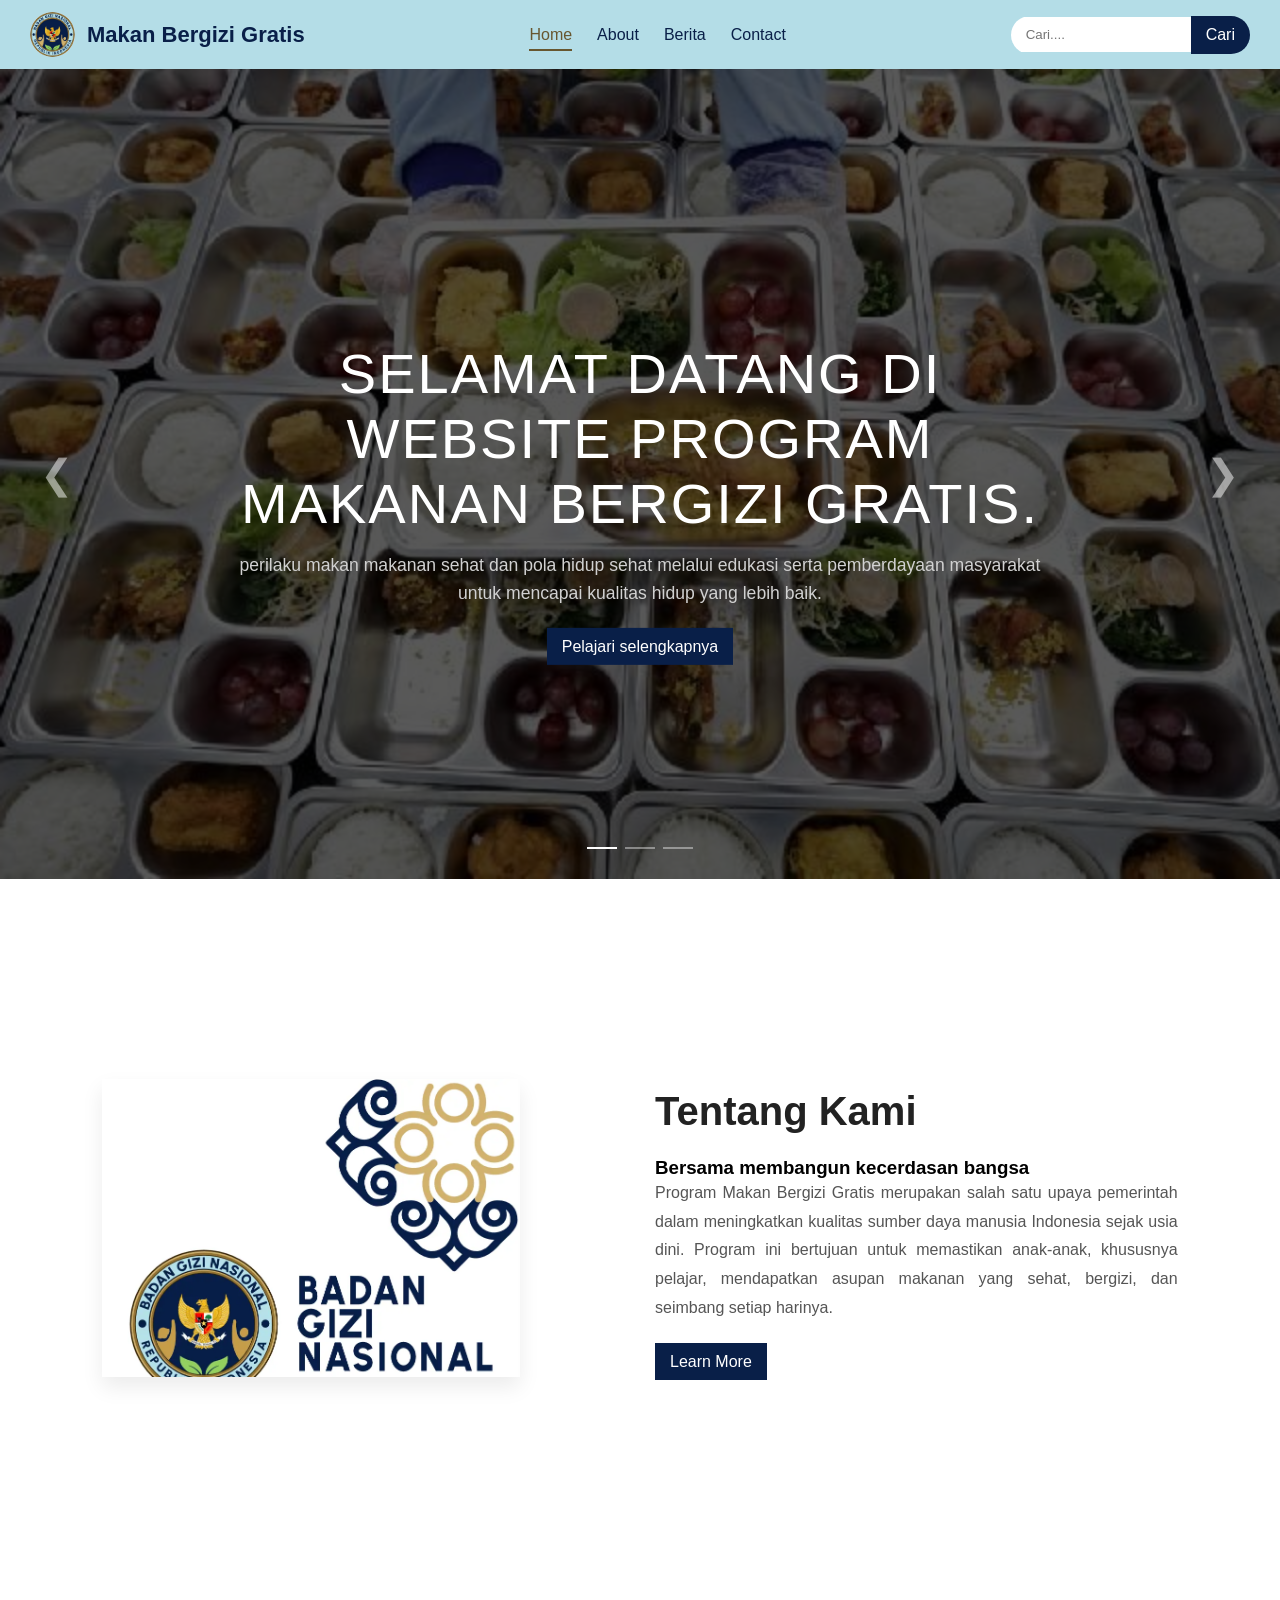
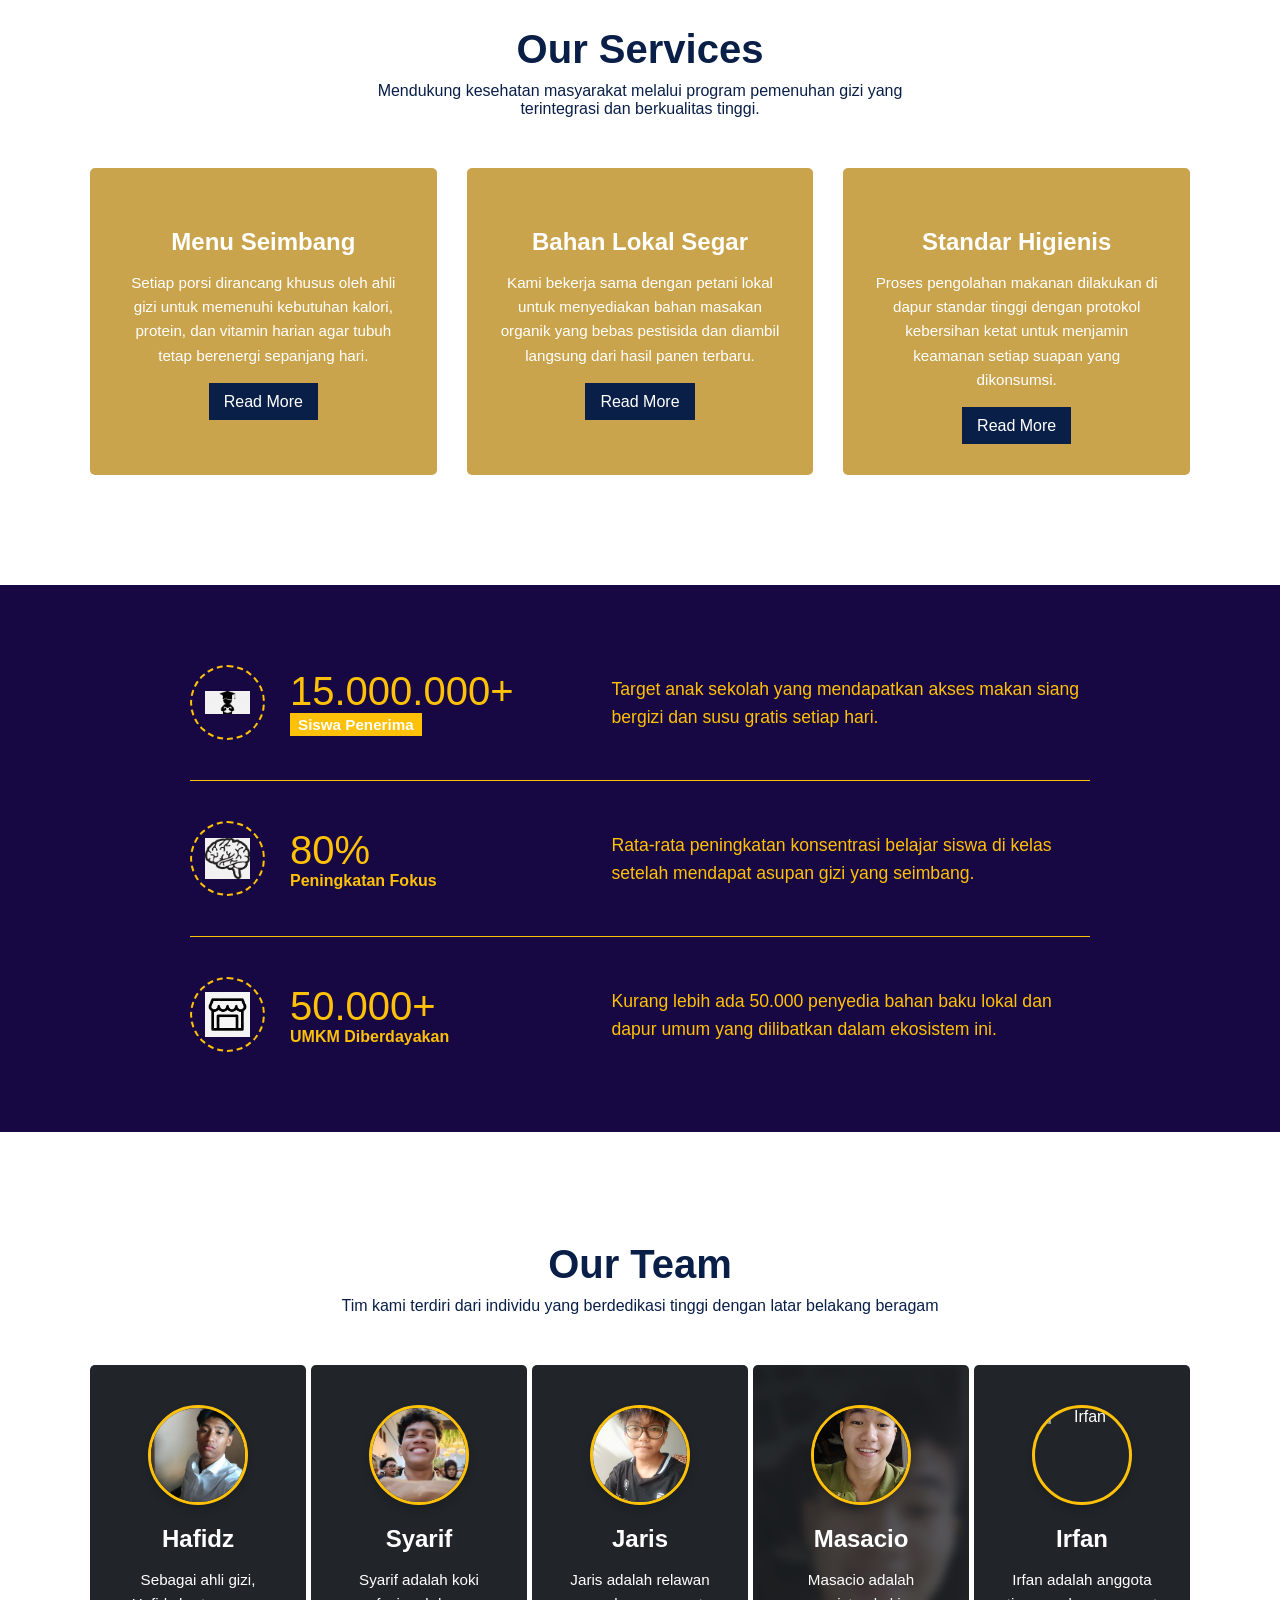
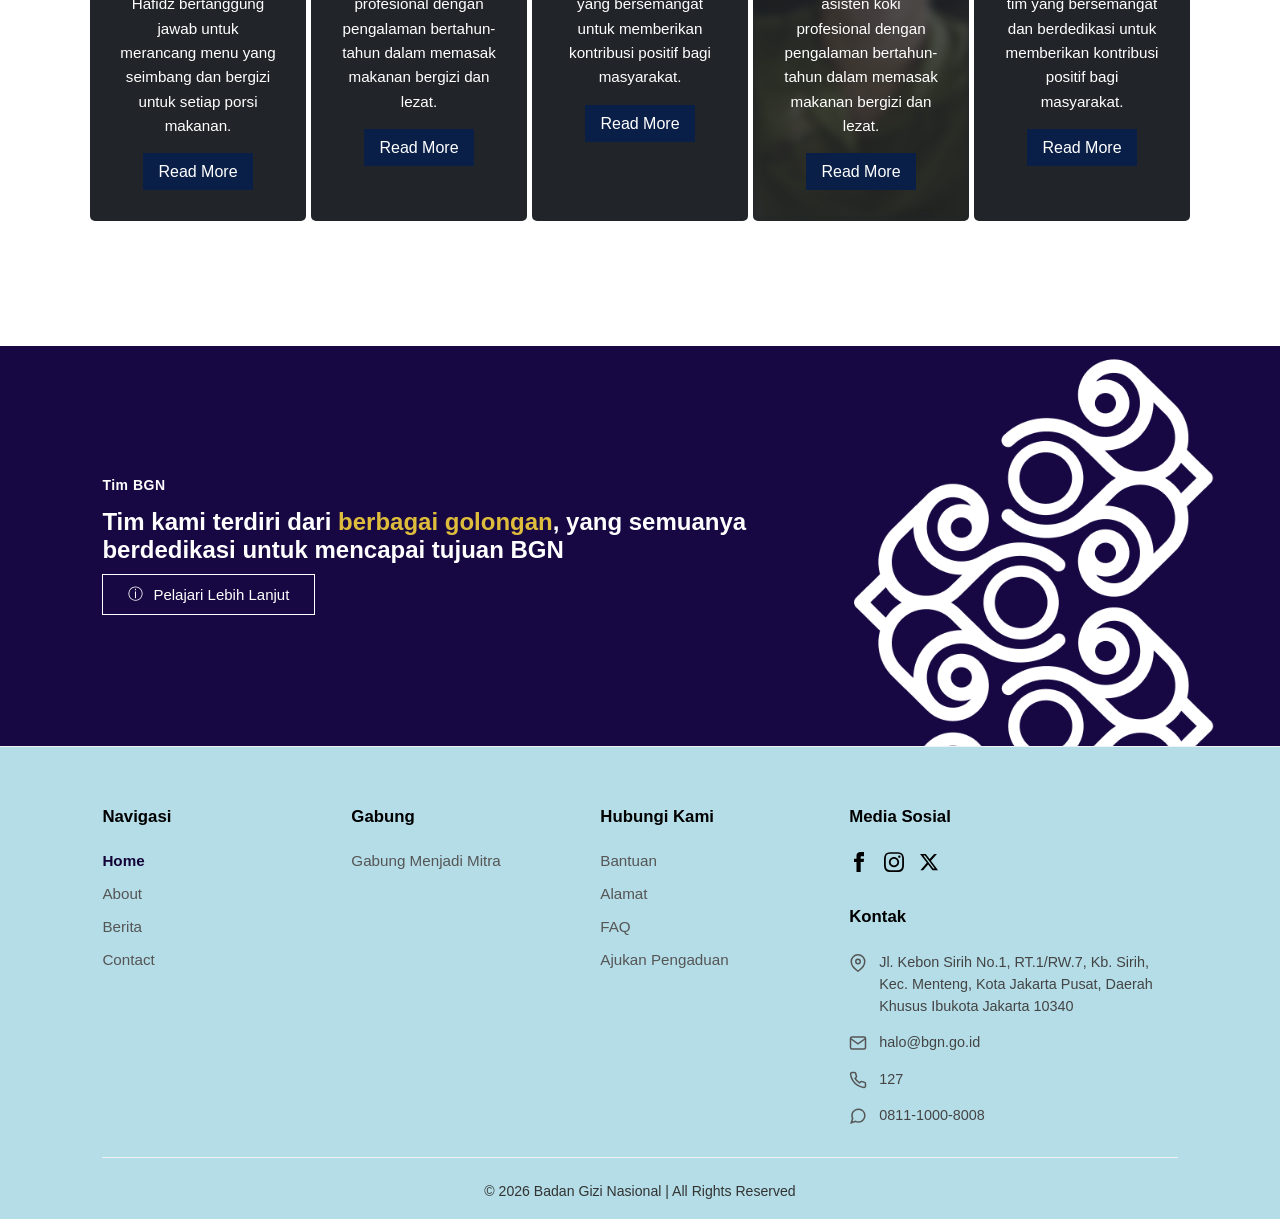
==== commit b4512ff2: "final from hafidz" ====
--- a/index.html
+++ b/index.html
@@ -17,10 +17,10 @@
         </div>
 
         <ul class="menu">
-            <li><a href="#">Home</a></li>
-            <li><a href="#">About</a></li>
-            <li><a href="#">Service</a></li>
-            <li><a href="#">Contact</a></li>
+            <li><a href="index.html" class="active">Home</a></li>
+            <li><a href="about.html">About</a></li>
+            <li><a href="berita.html">Berita</a></li>
+            <li><a href="contact.html">Contact</a></li>
         </ul>
 
         <div class="search-box">
@@ -31,7 +31,7 @@
 
 
      
-     <!-- section 1 -->
+<!-- section 1 -->
       <section class="slides">
         <div class="slide active" style="background-image: url('asset/slider1.jpg');"></div>
         <div class="slide" style="background-image: url('asset/slider2.jpg');"></div>
@@ -44,7 +44,7 @@
         <div class="narasi1">
             <h1>Selamat datang di Website program Makanan Bergizi Gratis.</h1>
             <p>perilaku makan makanan sehat dan pola hidup sehat melalui edukasi serta pemberdayaan masyarakat untuk mencapai kualitas hidup yang lebih baik.</p>
-            <a href="" class="button">Pelajari selengkapnya</a>
+            <a href="#about" class="button">Pelajari selengkapnya</a>
         </div>
 
         <div class="arrow next" onclick="changeSlide(1)">&#10095;</div>
@@ -57,8 +57,8 @@
 
       </section>
 
-      <!-- Section 2 -->
-       <section class="about">
+<!-- Section 2 -->
+       <section class="about" id="about">
         <div class="about-us">
             <div class="about-img">
                 <img src="asset/about-img.png" alt=""about-image>
@@ -68,12 +68,13 @@
             <h2>Tentang Kami</h2>
             <h3>Bersama membangun kecerdasan bangsa</h3>
             <p>Program Makan Bergizi Gratis merupakan salah satu upaya pemerintah dalam meningkatkan kualitas sumber daya manusia Indonesia sejak usia dini. Program ini bertujuan untuk memastikan anak-anak, khususnya pelajar, mendapatkan asupan makanan yang sehat, bergizi, dan seimbang setiap harinya.</p>
-            <a href="#" class="button">Learn More</a>
+            <a href="about.html" class="button">Learn More</a>
         </div>
         </div>
        </section>
 
-    <!-- Section 3 -->
+
+<!-- Section 3 -->
     <section class="services-section">
     <div class="container">
         
@@ -84,12 +85,12 @@
 
         <div class="services-grid">
             
-            <div class="service-card">
+            <div class="service-card" id="a">
                 <div class="icon">
                     <i class="bi bi-stack"></i> </div>
                 <h3>Menu Seimbang</h3>
                 <p>Setiap porsi dirancang khusus oleh ahli gizi untuk memenuhi kebutuhan kalori, protein, dan vitamin harian agar tubuh tetap berenergi sepanjang hari.</p>
-                <a href="#" class="button">Read More</a>
+                <a href="" class="button">Read More</a>
             </div>
 
             <div class="service-card">
@@ -114,6 +115,7 @@
     </div>
 </section>
 
+<!-- Section 4 -->
 <section class="stats-section">
     <div class="stats-container">
         
@@ -172,7 +174,8 @@
     </div>
 </section>
 
-<!-- Section 4 -->
+
+<!-- Section 5 -->
 <section class="services-section our-team">
     <div class="container">
         
@@ -188,7 +191,7 @@
                 </div>
                 <h3>Hafidz</h3>
                 <p>Sebagai ahli gizi, Hafidz bertanggung jawab untuk merancang menu yang seimbang dan bergizi untuk setiap porsi makanan.</p>
-                <a href="#" class="button">Read More</a>
+                <a href="www.instagram.com/@virmansza" class="button">Read More</a>
             </div>
 
             <div class="service-card" style="--bg-image: url('asset/syarif.jpg');">
@@ -218,12 +221,12 @@
                 <a href="#" class="button">Read More</a>
             </div>
 
-            <div class="service-card" style="--bg-image: url('asset/anak23.jpg');">
-                <div class="team-img-container">
-                    <img src="asset/Anak23.jpg" alt="Anak 23" class="team-img">
-                </div>
-                <h3>Anak 23</h3>
-                <p>Anak 23 adalah anggota tim yang bersemangat dan berdedikasi untuk memberikan kontribusi positif bagi masyarakat.</p>
+            <div class="service-card" style="--bg-image: url('asset/Irfan.jpg');">
+                <div class="team-img-container">
+                    <img src="asset/Anak23.jpg" alt="Irfan" class="team-img">
+                </div>
+                <h3>Irfan</h3>
+                <p>Irfan adalah anggota tim yang bersemangat dan berdedikasi untuk memberikan kontribusi positif bagi masyarakat.</p>
                 <a href="#" class="button">Read More</a>
             </div>
 
@@ -232,7 +235,7 @@
 </section>
 
 
-<!-- Section 5 -->
+<!-- Section 6 -->
 <section class="join">
     
     <div class="join-us">
@@ -242,7 +245,7 @@
             yang semuanya berdedikasi untuk mencapai tujuan BGN
         </h2>
         
-        <a href="#" class="join-btn">
+        <a href="https://bgn.go.id/" class="join-btn">
             <span class="icon">&#9432;</span> Pelajari Lebih Lanjut
         </a>
     </div>
@@ -251,43 +254,44 @@
 
 </section>
 
+
+<!-- Footer -->
 <footer class="main-footer">
     <div class="footer-container">
         
         <div class="footer-col">
             <h3>Navigasi</h3>
             <ul>
-                <li><a href="#" class="active">Home</a></li>
-                <li><a href="#">About</a></li>
-                <li><a href="#">Service</a></li>
-                <li><a href="#">Contact</a></li>
+                <li><a href="index.html" class="active">Home</a></li>
+                <li><a href="about.html">About</a></li>
+                <li><a href="berita.html">Berita</a></li>
+                <li><a href="contact.html">Contact</a></li>
             </ul>
         </div>
 
         <div class="footer-col">
             <h3>Gabung</h3>
             <ul>
-                <li><a href="#">Gabung Menjadi Mitra</a></li>
+                <li><a href="contact.html">Gabung Menjadi Mitra</a></li>
             </ul>
         </div>
 
         <div class="footer-col">
             <h3>Hubungi Kami</h3>
             <ul>
-                <li><a href="#">Bantuan</a></li>
-                <li><a href="#">Alamat</a></li>
-                <li><a href="#">FAQ</a></li>
-                <li><a href="#">Ajukan Pengaduan</a></li>
+                <li><a href="contact.html">Bantuan</a></li>
+                <li><a href="contact.html">Alamat</a></li>
+                <li><a href="contact.html">FAQ</a></li>
+                <li><a href="contact.html">Ajukan Pengaduan</a></li>
             </ul>
         </div>
 
         <div class="footer-col footer-contact-col">
             <h3>Media Sosial</h3>
             <div class="social-icons">
-                <a href="#"><svg viewBox="0 0 24 24"><path d="M9 8h-3v4h3v12h5v-12h3.642l.358-4h-4v-1.667c0-.955.192-1.333 1.115-1.333h2.885v-5h-3.808c-3.596 0-5.192 1.583-5.192 4.615v3.385z"/></svg></a>
-                <a href="#"><svg viewBox="0 0 24 24"><path d="M12 2.163c3.204 0 3.584.012 4.85.07 3.252.148 4.771 1.691 4.919 4.919.058 1.265.069 1.645.069 4.849 0 3.205-.012 3.584-.069 4.849-.149 3.225-1.664 4.771-4.919 4.919-1.266.058-1.644.07-4.85.07-3.204 0-3.584-.012-4.849-.07-3.26-.149-4.771-1.699-4.919-4.92-.058-1.265-.07-1.644-.07-4.849 0-3.204.013-3.583.07-4.849.149-3.227 1.664-4.771 4.919-4.919 1.266-.057 1.645-.069 4.849-.069zm0-2c-3.259 0-3.667.014-4.947.072-4.358.2-6.78 2.618-6.98 6.98-.059 1.281-.073 1.689-.073 4.948 0 3.259.014 3.668.072 4.948.2 4.358 2.618 6.78 6.98 6.98 1.281.058 1.689.072 4.948.072 3.259 0 3.668-.014 4.948-.072 4.354-.2 6.782-2.618 6.979-6.98.059-1.28.073-1.689.073-4.948 0-3.259-.014-3.667-.072-4.947-.196-4.354-2.617-6.78-6.979-6.98-1.281-.059-1.69-.073-4.949-.073zm0 5.838c-3.403 0-6.162 2.759-6.162 6.162s2.759 6.163 6.162 6.163 6.162-2.759 6.162-6.163c0-3.403-2.759-6.162-6.162-6.162zm0 10.162c-2.209 0-4-1.79-4-4 0-2.209 1.791-4 4-4s4 1.791 4 4c0 2.21-1.791 4-4 4zm6.406-11.845c-.796 0-1.441.645-1.441 1.44s.645 1.44 1.441 1.44c.795 0 1.439-.645 1.439-1.44s-.644-1.44-1.439-1.44z"/></svg></a>
-                <a href="#"><svg viewBox="0 0 24 24"><path d="M18.244 2.25h3.308l-7.227 8.26 8.502 11.24H16.17l-5.214-6.817L4.99 21.75H1.68l7.73-8.835L1.254 2.25H8.08l4.713 6.231zm-1.161 17.52h1.833L7.084 4.126H5.117z"/></svg></a>
-                <a href="#"><svg viewBox="0 0 24 24"><path d="M19.59 6.69a4.83 4.83 0 0 1-3.23-1.22 4.88 4.88 0 0 1-1.3-3.2h-3.39v15.83a3.19 3.19 0 0 1-3.19 3.19 3.2 3.2 0 0 1-3.2-3.19 3.2 3.2 0 0 1 3.19-3.2c.29 0 .58.04.86.12V6.6a6.52 6.52 0 0 0-4.05 1.25 6.57 6.57 0 0 0-2.5 3.44A6.71 6.71 0 0 0 4 13a6.58 6.58 0 0 0 1.93 4.66A6.53 6.53 0 0 0 10.59 19.6a6.59 6.59 0 0 0 6.59-6.59V8.42a8.17 8.17 0 0 0 4.21 1.16v-2.9a4.77 4.77 0 0 1-1.81-.39z"/></svg></a>
+                <a href="https://www.facebook.com/people/Bgn-RI/61571105639452/"><svg viewBox="0 0 24 24"><path d="M9 8h-3v4h3v12h5v-12h3.642l.358-4h-4v-1.667c0-.955.192-1.333 1.115-1.333h2.885v-5h-3.808c-3.596 0-5.192 1.583-5.192 4.615v3.385z"/></svg></a>
+                <a href="https://www.instagram.com/badangizinasional.ri"><svg viewBox="0 0 24 24"><path d="M12 2.163c3.204 0 3.584.012 4.85.07 3.252.148 4.771 1.691 4.919 4.919.058 1.265.069 1.645.069 4.849 0 3.205-.012 3.584-.069 4.849-.149 3.225-1.664 4.771-4.919 4.919-1.266.058-1.644.07-4.85.07-3.204 0-3.584-.012-4.849-.07-3.26-.149-4.771-1.699-4.919-4.92-.058-1.265-.07-1.644-.07-4.849 0-3.204.013-3.583.07-4.849.149-3.227 1.664-4.771 4.919-4.919 1.266-.057 1.645-.069 4.849-.069zm0-2c-3.259 0-3.667.014-4.947.072-4.358.2-6.78 2.618-6.98 6.98-.059 1.281-.073 1.689-.073 4.948 0 3.259.014 3.668.072 4.948.2 4.358 2.618 6.78 6.98 6.98 1.281.058 1.689.072 4.948.072 3.259 0 3.668-.014 4.948-.072 4.354-.2 6.782-2.618 6.979-6.98.059-1.28.073-1.689.073-4.948 0-3.259-.014-3.667-.072-4.947-.196-4.354-2.617-6.78-6.979-6.98-1.281-.059-1.69-.073-4.949-.073zm0 5.838c-3.403 0-6.162 2.759-6.162 6.162s2.759 6.163 6.162 6.163 6.162-2.759 6.162-6.163c0-3.403-2.759-6.162-6.162-6.162zm0 10.162c-2.209 0-4-1.79-4-4 0-2.209 1.791-4 4-4s4 1.791 4 4c0 2.21-1.791 4-4 4zm6.406-11.845c-.796 0-1.441.645-1.441 1.44s.645 1.44 1.441 1.44c.795 0 1.439-.645 1.439-1.44s-.644-1.44-1.439-1.44z"/></svg></a>
+                <a href="https://bgn.go.id/coming-soon"><svg viewBox="0 0 24 24"><path d="M18.244 2.25h3.308l-7.227 8.26 8.502 11.24H16.17l-5.214-6.817L4.99 21.75H1.68l7.73-8.835L1.254 2.25H8.08l4.713 6.231zm-1.161 17.52h1.833L7.084 4.126H5.117z"/></svg></a>
             </div>
 
             <h3 class="contact-title">Kontak</h3>
--- a/style.css
+++ b/style.css
@@ -50,10 +50,14 @@
     text-decoration: none;
     color: #091F48;
     transition: 0.3s;
-}
-
-.menu a:hover{
+    padding-bottom: 6px;
+    border-bottom: 2px solid transparent;
+}
+
+.menu a:hover,
+.menu a.active {
     color: #67562F;
+    border-bottom: 2px solid #67562F;
 }
 
 .search-box{
@@ -84,6 +88,89 @@
     background:#656558;
 }
 
+
+/* Breadcumbs */
+.page-indicator-banner {
+    display: flex;
+    align-items: center;
+    justify-content: space-between;
+    background-color: #ffffff; /* Dasar background sisi kanan (putih) */
+    width: 100%;
+    height: 220px; /* Mengatur tinggi banner, sesuaikan dengan kenyamanan visual */
+    overflow: hidden;
+    box-sizing: border-box;
+}
+
+/* --- SISI UNGU (KIRI) --- */
+.banner-title-side {
+    background-color: #170742; 
+    flex: 1;
+    height: 100%;
+    display: flex;
+    align-items: center;
+    justify-content: center;
+    padding: 0 60px;
+    border-radius: 0 180px 180px 0; 
+}
+
+/* Teks Penanda Halaman */
+.banner-text {
+    color: #ffffff;
+    font-family: 'Segoe UI', Roboto, Helvetica, Arial, sans-serif;
+    font-size: 1.6rem;
+    font-weight: 700;
+    text-transform: uppercase; /* Memaksa teks menjadi huruf kapital semua */
+    letter-spacing: 1.5px; /* Memberikan jarak antar huruf agar mudah dibaca */
+    text-align: center;
+    margin: 0;
+}
+
+/* --- SISI LOGO (KANAN) --- */
+.banner-logo-side {
+    width: 25%; /* Alokasi ruang untuk logo di sebelah kanan */
+    height: 100%;
+    display: flex;
+    align-items: center;
+    justify-content: center;
+    padding: 20px 40px 20px 20px;
+}
+
+/* Pengaturan Ukuran Gambar Logo */
+.banner-brand-logo {
+    max-width: 100%;
+    max-height: 140px; /* Menjaga agar logo tidak terlalu besar raksasa */
+    object-fit: contain; /* Memastikan proporsi logo tidak penyok/gepeng */
+}
+
+/* ==== RESPONSIVE DESIGN (UNTUK LAYAR HP) ==== */
+@media screen and (max-width: 768px) {
+    .page-indicator-banner {
+        flex-direction: column-reverse; /* Logo pindah ke atas, teks ke bawah di HP */
+        height: auto;
+        padding-top: 20px;
+    }
+
+    .banner-title-side {
+        width: 100%;
+        padding: 40px 20px;
+        border-radius: 0; /* Menghilangkan lengkungan di mobile agar teks tidak terpotong */
+        box-shadow: none;
+    }
+
+    .banner-text {
+        font-size: 1.25rem; /* Mengecilkan ukuran huruf di HP agar muat satu baris */
+    }
+
+    .banner-logo-side {
+        width: 100%;
+        height: auto;
+        padding: 10px 20px;
+    }
+
+    .banner-brand-logo {
+        max-height: 90px; /* Logo sedikit lebih kecil di layar HP */
+    }
+}
 
 /* Section 1 */
 .slides{
@@ -268,6 +355,8 @@
         }
 
 
+ /* Section 3 */
+
 .container {
     max-width: 1140px;
     margin: 0 auto;
@@ -366,7 +455,6 @@
     z-index: 2;
 }
 
-/* --- Teks Angka & Label Kiri --- */
 .stat-data {
     display: flex;
     flex-direction: column;
@@ -375,7 +463,7 @@
 
 .stat-data h3 {
     font-size: 40px;
-    color: #ffc107; /* Merah gelap persis seperti gambarmu */
+    color: #ffc107;
     margin-bottom: 0px;
     font-weight: 500;
     line-height: 1.1;
@@ -420,6 +508,7 @@
     }
 }
 
+/* Section 5 */
 .team-grid {
     display: flex;
     flex-wrap: nowrap;
@@ -495,7 +584,6 @@
     box-shadow: 0 4px 8px rgba(0, 0, 0, 0.2);
 }
 
-
 .service-card {
     background-color: #CAA44D; 
     color: #ffffff;
@@ -529,9 +617,11 @@
 
 .services-section{
     margin-top: 60px;
-}
-
-
+    margin-bottom: 60px;
+}
+
+
+/* Section 6 */
 
 .join {
     background-color: #170742;
@@ -542,7 +632,6 @@
     display: flex;
     align-items: center;
     min-height: 400px;
-    margin-bottom: 60px;
 }
 
 .join-us {
@@ -611,7 +700,7 @@
     }
 }
 
-/* ==== MAIN FOOTER STYLING ==== */
+/* Footer */
 .main-footer {
     background-color: #B4DDE7;
     color: #1a1a1a;
@@ -733,35 +822,6 @@
     text-decoration: none;
 }
 
-/* ==== BANNER/TOMBOL WIDGET BANTUAN ==== */
-.footer-widgets {
-    display: flex;
-    justify-content: flex-end;
-    max-width: 1200px;
-    margin: 20px auto 0 auto;
-}
-
-.btn-help {
-    background-color: #0c0032;
-    color: #ffffff;
-    border: none;
-    padding: 10px 20px;
-    border-radius: 20px;
-    font-size: 0.88rem;
-    font-weight: 500;
-    cursor: pointer;
-    display: flex;
-    align-items: center;
-    gap: 10px;
-    box-shadow: 0 4px 10px rgba(0,0,0,0.15);
-}
-
-.close-x {
-    font-size: 0.75rem;
-    opacity: 0.7;
-}
-
-/* ==== BAGIAN CREDIT PALING BAWAH ==== */
 .footer-bottom {
     border-top: 1px solid #eef2f5;
     margin-top: 30px;
@@ -775,7 +835,6 @@
     margin: 0;
 }
 
-/* ==== RESPONSIVE (HP) ==== */
 @media screen and (max-width: 768px) {
     .footer-container {
         flex-direction: column;
@@ -794,4 +853,89 @@
         justify-content: center;
         margin-top: 40px;
     }
+}
+
+/* Halaman Contact */
+.contact-section {
+    background-color: #eff6fa; 
+    padding: 80px 20px;
+    font-family: 'Segoe UI', Tahoma, Geneva, Verdana, sans-serif;
+    text-align: center;
+}
+
+.contact-header h2 {
+    color: #2c3e50;
+    font-size: 2rem;
+    font-weight: 500;
+    margin-bottom: 10px;
+    margin-top: 0;
+}
+
+.contact-header p {
+    color: #667a8a;
+    font-size: 0.95rem;
+    line-height: 1.6;
+    margin-bottom: 40px;
+}
+
+.form-container {
+    max-width: 650px;
+    margin: 0 auto;
+}
+
+.contact-form {
+    display: flex;
+    flex-direction: column;
+    gap: 15px;
+}
+
+.contact-form input,
+.contact-form textarea {
+    width: 100%;
+    padding: 15px 18px;
+    background-color: #ffffff;
+    border: 1px solid #e0e6ed;
+    border-radius: 3px;
+    font-size: 0.95rem;
+    font-family: inherit;
+    color: #333333;
+    box-sizing: border-box;
+    outline: none;
+    transition: border-color 0.3s ease;
+}
+
+.contact-form input:focus,
+.contact-form textarea:focus {
+    border-color: #fabb18; 
+}
+
+.contact-form input::placeholder,
+.contact-form textarea::placeholder {
+    color: #a0b0bb;
+}
+
+.contact-form textarea {
+    resize: vertical;
+}
+
+.contact-form button {
+    background-color: #fabb18;
+    color: #222222;
+    padding: 16px;
+    border: none;
+    border-radius: 3px;
+    font-size: 1rem;
+    font-weight: 500;
+    cursor: pointer;
+    transition: background-color 0.3s ease, transform 0.1s ease;
+    margin-top: 5px;
+}
+
+/* Efek saat tombol di-hover */
+.contact-form button:hover {
+    background-color: #e5a812;
+}
+
+.contact-form button:active {
+    transform: scale(0.98);
 }
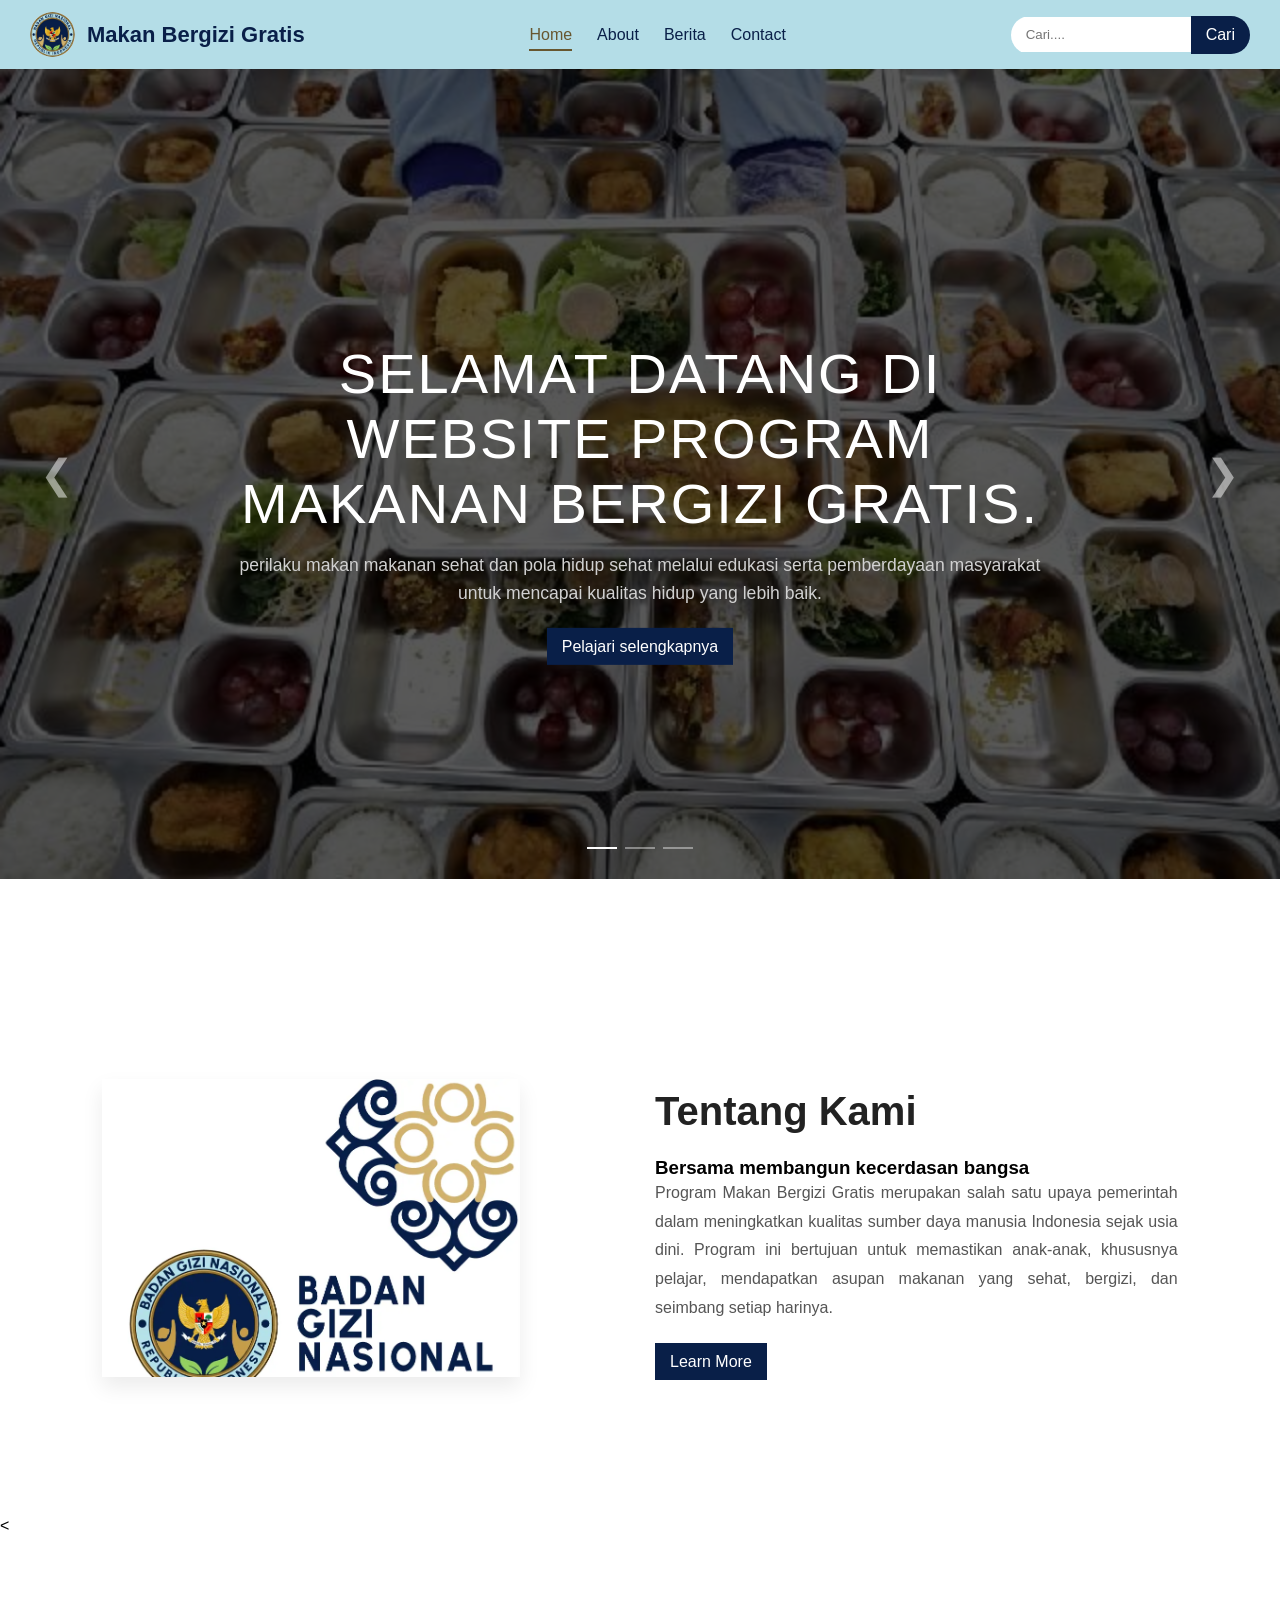
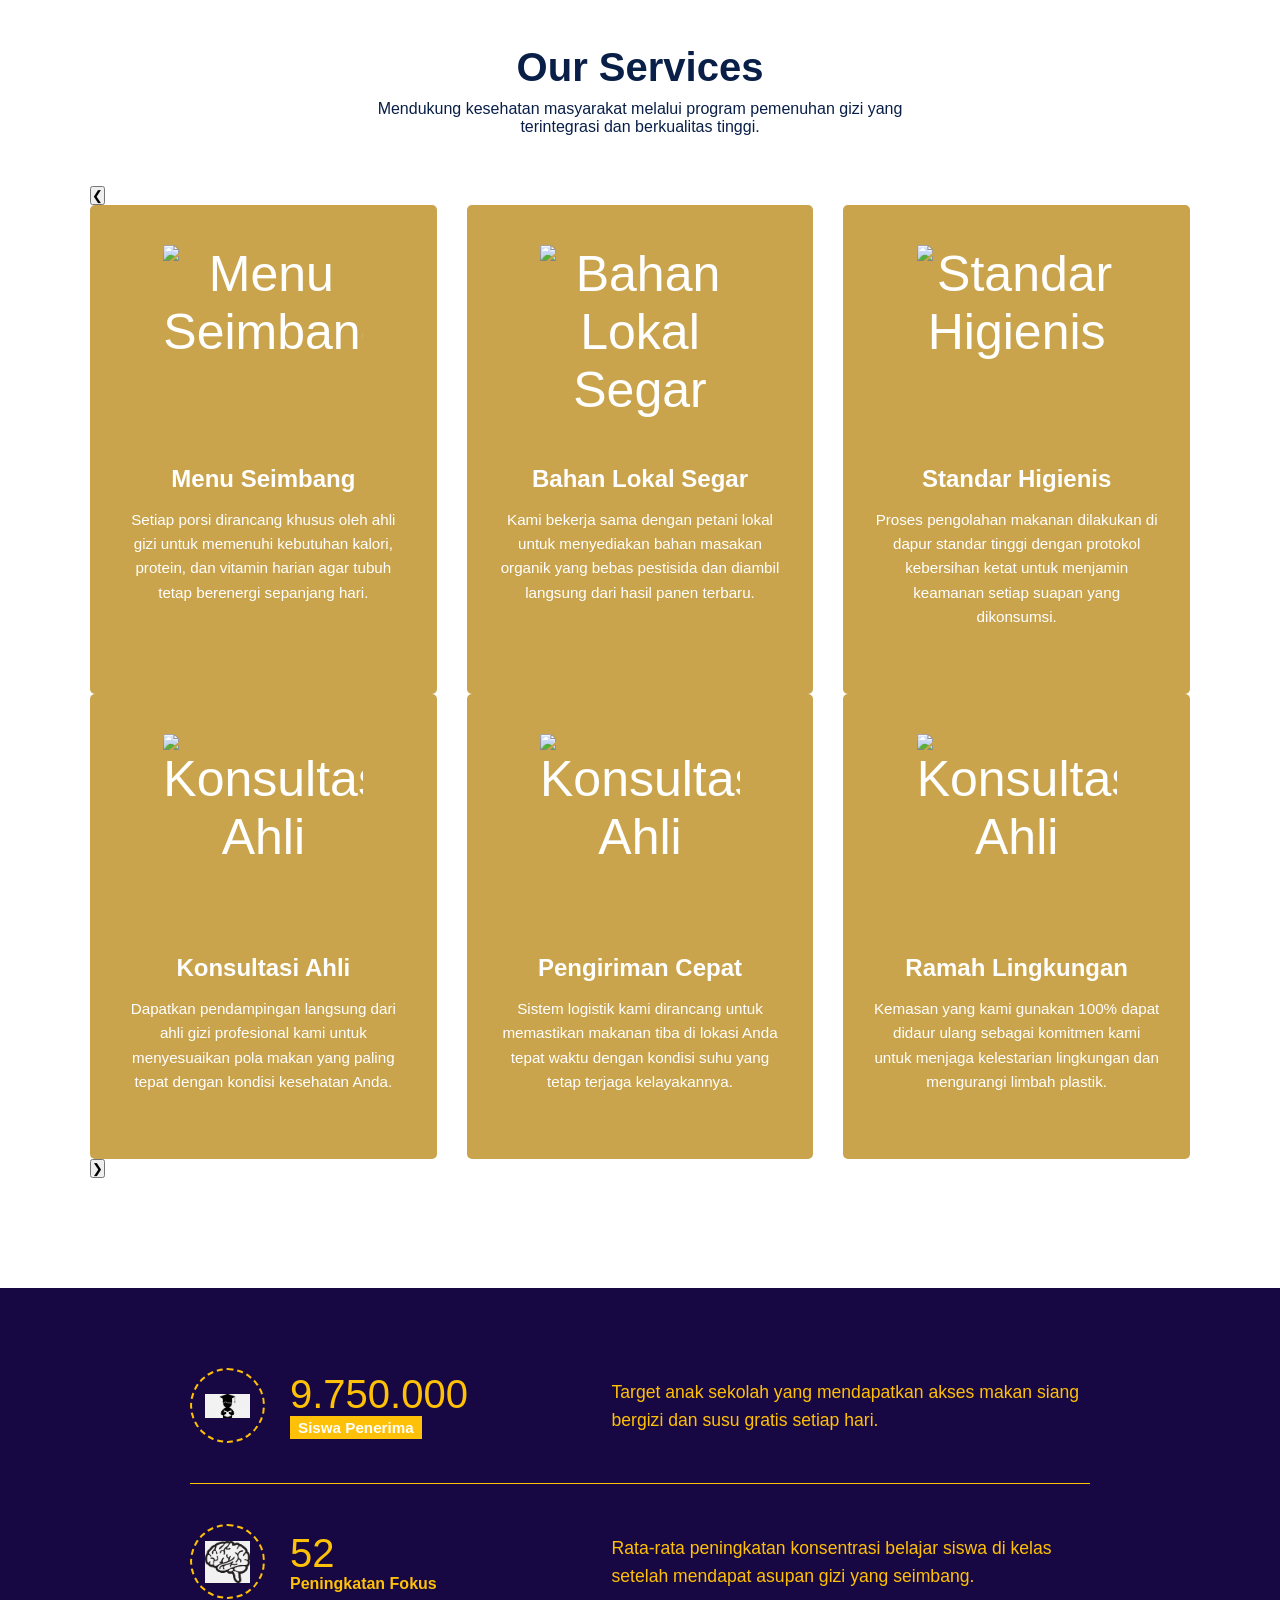
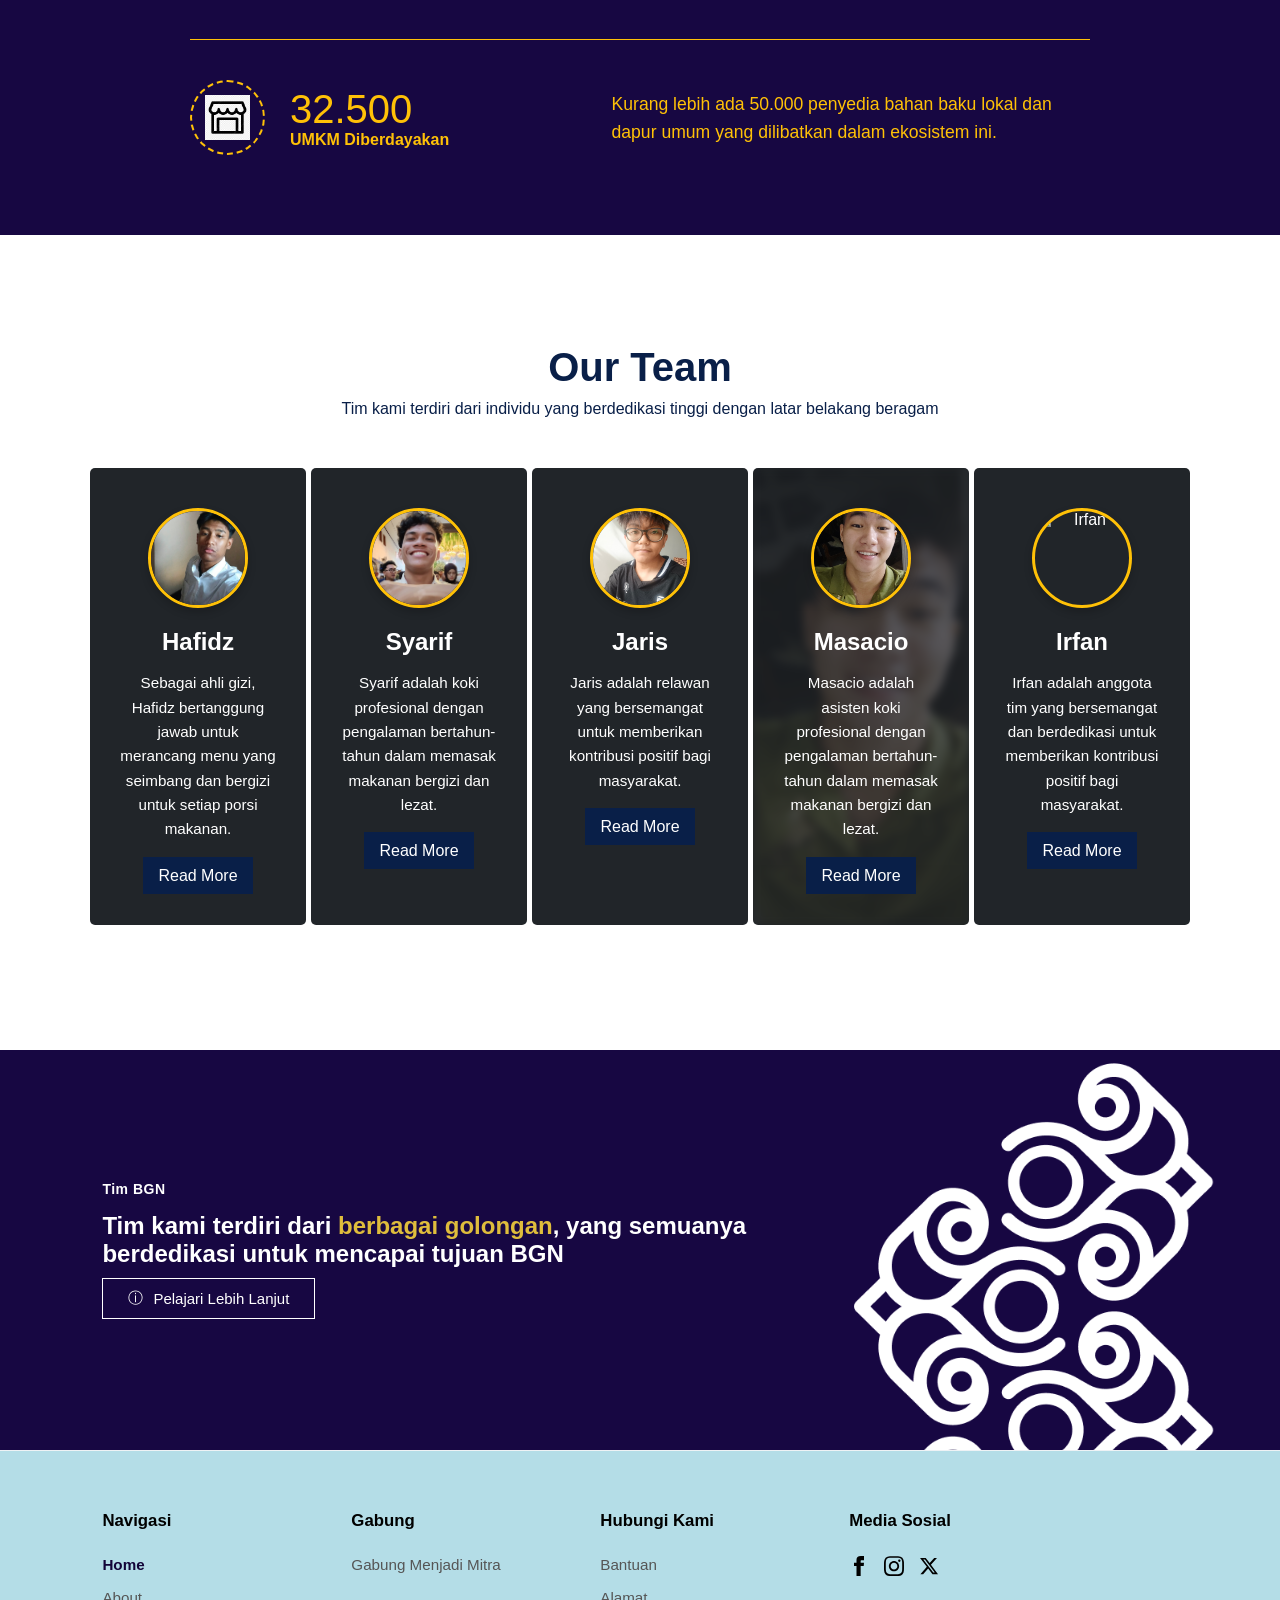
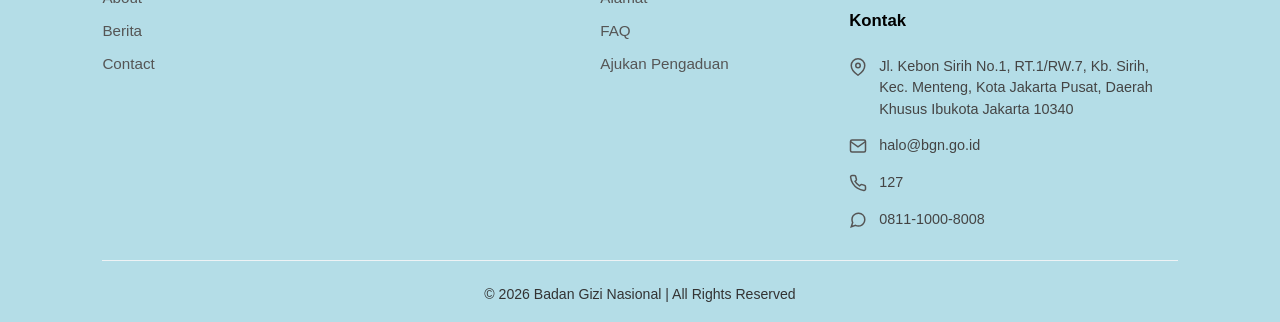
==== commit ea4ffa1b: "Update index.html" ====
--- a/index.html
+++ b/index.html
@@ -9,7 +9,7 @@
 <body>
     
     <!-- navbar -->
-     <nav class="navbar">
+    <nav class="navbar">
 
         <div class="nav-left">
             <img src="asset/logo.webp" alt="logo" class="logo">
@@ -27,12 +27,10 @@
             <input type="text" placeholder="Cari....">
             <a href="" class="button">Cari</a>
         </div>
-     </nav>
-
-
-     
+    </nav>
+
 <!-- section 1 -->
-      <section class="slides">
+    <section class="slides">
         <div class="slide active" style="background-image: url('asset/slider1.jpg');"></div>
         <div class="slide" style="background-image: url('asset/slider2.jpg');"></div>
         <div class="slide" style="background-image: url('asset/slider3.jpg');"></div>
@@ -49,16 +47,16 @@
 
         <div class="arrow next" onclick="changeSlide(1)">&#10095;</div>
 
-         <div class="indicators">
+        <div class="indicators">
             <div class="indicator active" onclick="goToSlide(0)"></div>
             <div class="indicator" onclick="goToSlide(1)"></div>
             <div class="indicator" onclick="goToSlide(2)"></div>
         </div>
 
-      </section>
+    </section>
 
 <!-- Section 2 -->
-       <section class="about" id="about">
+    <section class="about" id="about">
         <div class="about-us">
             <div class="about-img">
                 <img src="asset/about-img.png" alt=""about-image>
@@ -71,11 +69,11 @@
             <a href="about.html" class="button">Learn More</a>
         </div>
         </div>
-       </section>
+    </section>
 
 
 <!-- Section 3 -->
-    <section class="services-section">
+    <<section class="services-section">
     <div class="container">
         
         <div class="services-header">
@@ -83,35 +81,72 @@
             <p>Mendukung kesehatan masyarakat melalui program pemenuhan gizi yang terintegrasi dan berkualitas tinggi.</p>
         </div>
 
-        <div class="services-grid">
+        <div class="services-carousel">
             
-            <div class="service-card" id="a">
-                <div class="icon">
-                    <i class="bi bi-stack"></i> </div>
-                <h3>Menu Seimbang</h3>
-                <p>Setiap porsi dirancang khusus oleh ahli gizi untuk memenuhi kebutuhan kalori, protein, dan vitamin harian agar tubuh tetap berenergi sepanjang hari.</p>
-                <a href="" class="button">Read More</a>
-            </div>
-
-            <div class="service-card">
-                <div class="icon">
-                    <i class="bi bi-slack"></i>
-                </div>
-                <h3>Bahan Lokal Segar</h3>
-                <p>Kami bekerja sama dengan petani lokal untuk menyediakan bahan masakan organik yang bebas pestisida dan diambil langsung dari hasil panen terbaru.</p>
-                <a href="#" class="button">Read More</a>
-            </div>
-
-            <div class="service-card">
-                <div class="icon">
-                    <i class="bi bi-playstation"></i>
-                </div>
-                <h3>Standar Higienis</h3>
-                <p>Proses pengolahan makanan dilakukan di dapur standar tinggi dengan protokol kebersihan ketat untuk menjamin keamanan setiap suapan yang dikonsumsi.</p>
-                <a href="#" class="button">Read More</a>
-            </div>
-
-        </div>
+            <button class="service-arrow left-arrow" onclick="geserLayanan(-1)">&#10094;</button>
+
+            <div class="services-viewport">
+                <div class="services-track" id="layananTrack">
+                    
+                    <div class="services-grid service-slide-group">
+                        <div class="service-card" id="a">
+                        <div class="icon">
+                        <img src="logo-section3/logo-seimbang.png" alt="Menu Seimbang" style="width: 200px !important; height: 200px !important; object-fit: contain !important; display: block !important; margin: 0 auto 15px auto !important;">
+                    </div>
+                    <h3>Menu Seimbang</h3>
+                    <p>Setiap porsi dirancang khusus oleh ahli gizi untuk memenuhi kebutuhan kalori, protein, dan vitamin harian agar tubuh tetap berenergi sepanjang hari.</p>
+                </div>
+
+                        <div class="service-card" id="a">
+                            <div class="icon">
+                            <img src="logo-section3/logo-bahan.png" alt="Bahan Lokal Segar" style="width: 200px !important; height: 200px !important; object-fit: contain !important; display: block !important; margin: 0 auto 15px auto !important;">
+                            </div>
+                            <h3>Bahan Lokal Segar</h3>
+                            <p>Kami bekerja sama dengan petani lokal untuk menyediakan bahan masakan organik yang bebas pestisida dan diambil langsung dari hasil panen terbaru.</p>
+                        </div>
+
+                        <div class="service-card" id="a">
+                            <div class="icon">
+                            <img src="logo-section3/logo-higienis.png" alt="Standar Higienis" style="width: 200px !important; height: 200px !important; object-fit: contain !important; display: block !important; margin: 0 auto 15px auto !important;">
+                            </div>
+                            <h3>Standar Higienis</h3>
+                            <p>Proses pengolahan makanan dilakukan di dapur standar tinggi dengan protokol kebersihan ketat untuk menjamin keamanan setiap suapan yang dikonsumsi.</p>
+                        </div>
+                    </div>
+
+                    <div class="services-grid service-slide-group">
+                        <div class="service-card" id="a">
+                            <div class="icon">
+                            <img src="logo-section3/logo-konsul.png" alt="Konsultasi Ahli" style="width: 200px !important; height: 200px !important; object-fit: contain !important; display: block !important; margin: 0 auto 15px auto !important;">
+                            </div>
+                            <h3>Konsultasi Ahli</h3>
+                            <p>Dapatkan pendampingan langsung dari ahli gizi profesional kami untuk menyesuaikan pola makan yang paling tepat dengan kondisi kesehatan Anda.</p>
+                        </div>
+
+                        <div class="service-card" id="a">
+                            <div class="icon">
+                            <img src="logo-section3/logo-cepat.png" alt="Konsultasi Ahli" style="width: 200px !important; height: 200px !important; object-fit: contain !important; display: block !important; margin: 0 auto 15px auto !important;">
+                            </div>
+                            <h3>Pengiriman Cepat</h3>
+                            <p>Sistem logistik kami dirancang untuk memastikan makanan tiba di lokasi Anda tepat waktu dengan kondisi suhu yang tetap terjaga kelayakannya.</p>
+                        </div>
+
+                        <div class="service-card" id="a">
+                            <div class="icon">
+                            <img src="logo-section3/logo-ramah.png" alt="Konsultasi Ahli" style="width: 200px !important; height: 200px !important; object-fit: contain !important; display: block !important; margin: 0 auto 15px auto !important;">
+                            </div>
+                            <h3>Ramah Lingkungan</h3>
+                            <p>Kemasan yang kami gunakan 100% dapat didaur ulang sebagai komitmen kami untuk menjaga kelestarian lingkungan dan mengurangi limbah plastik.</p>
+                        </div>
+                    </div>
+                    
+                </div>
+            </div>
+
+            <button class="service-arrow right-arrow" onclick="geserLayanan(1)">&#10095;</button>
+
+        </div>
+
     </div>
 </section>
 
@@ -321,6 +356,6 @@
     </div>
 </footer>
 
-     <script src="script.js"></script>
+    <script src="script.js"></script>
 </body>
 </html>
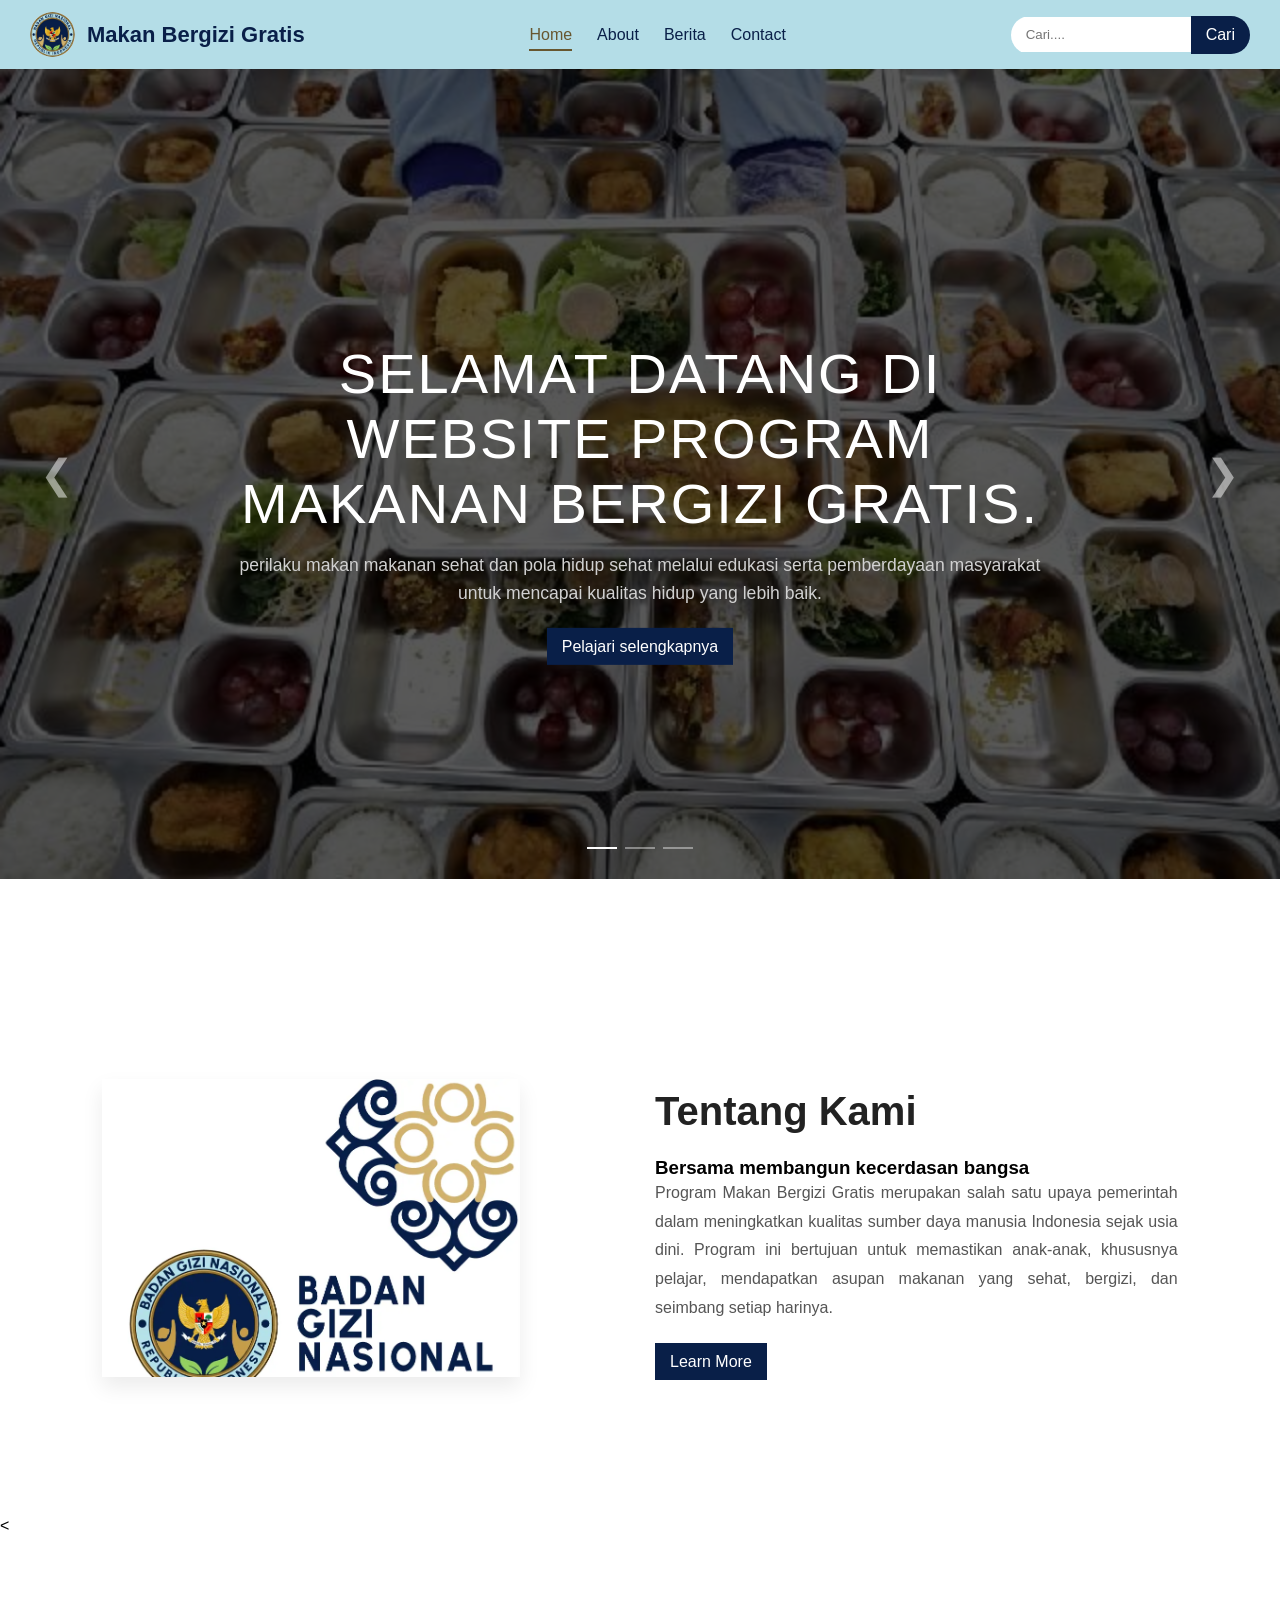
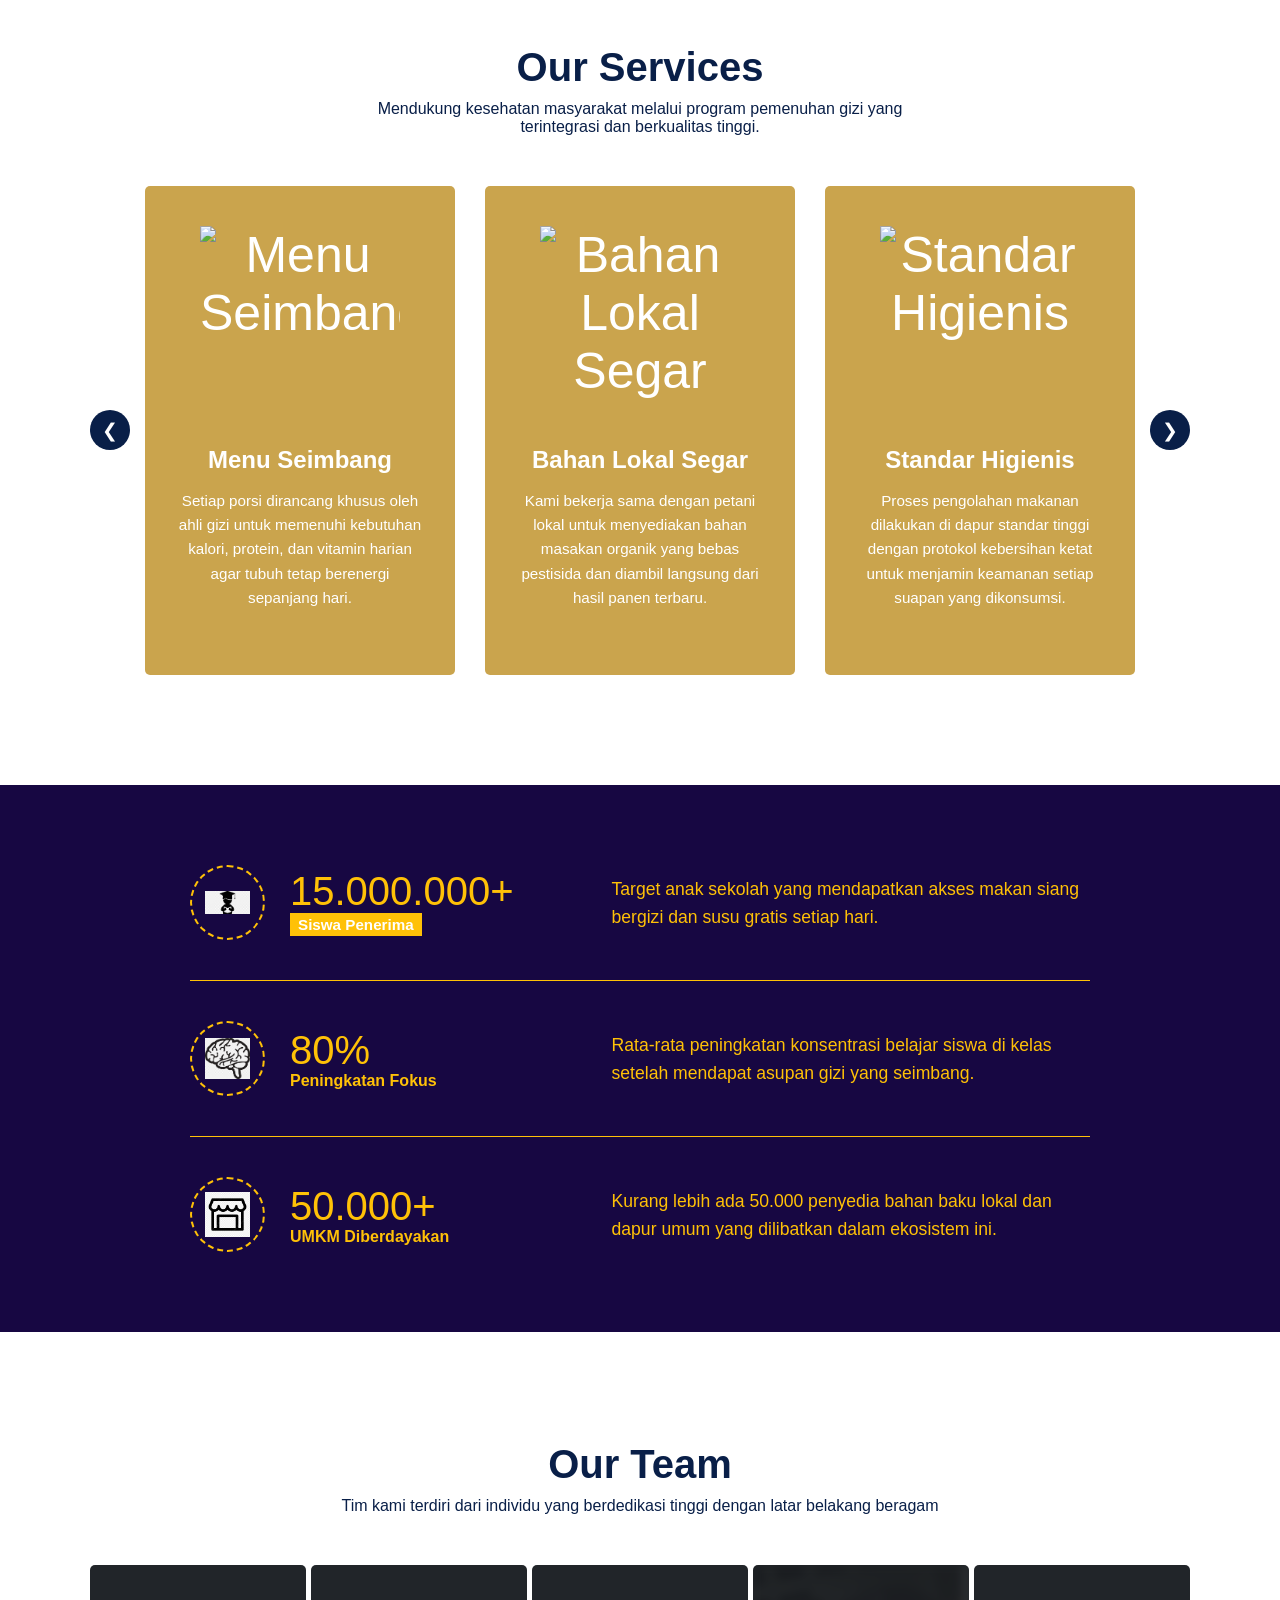
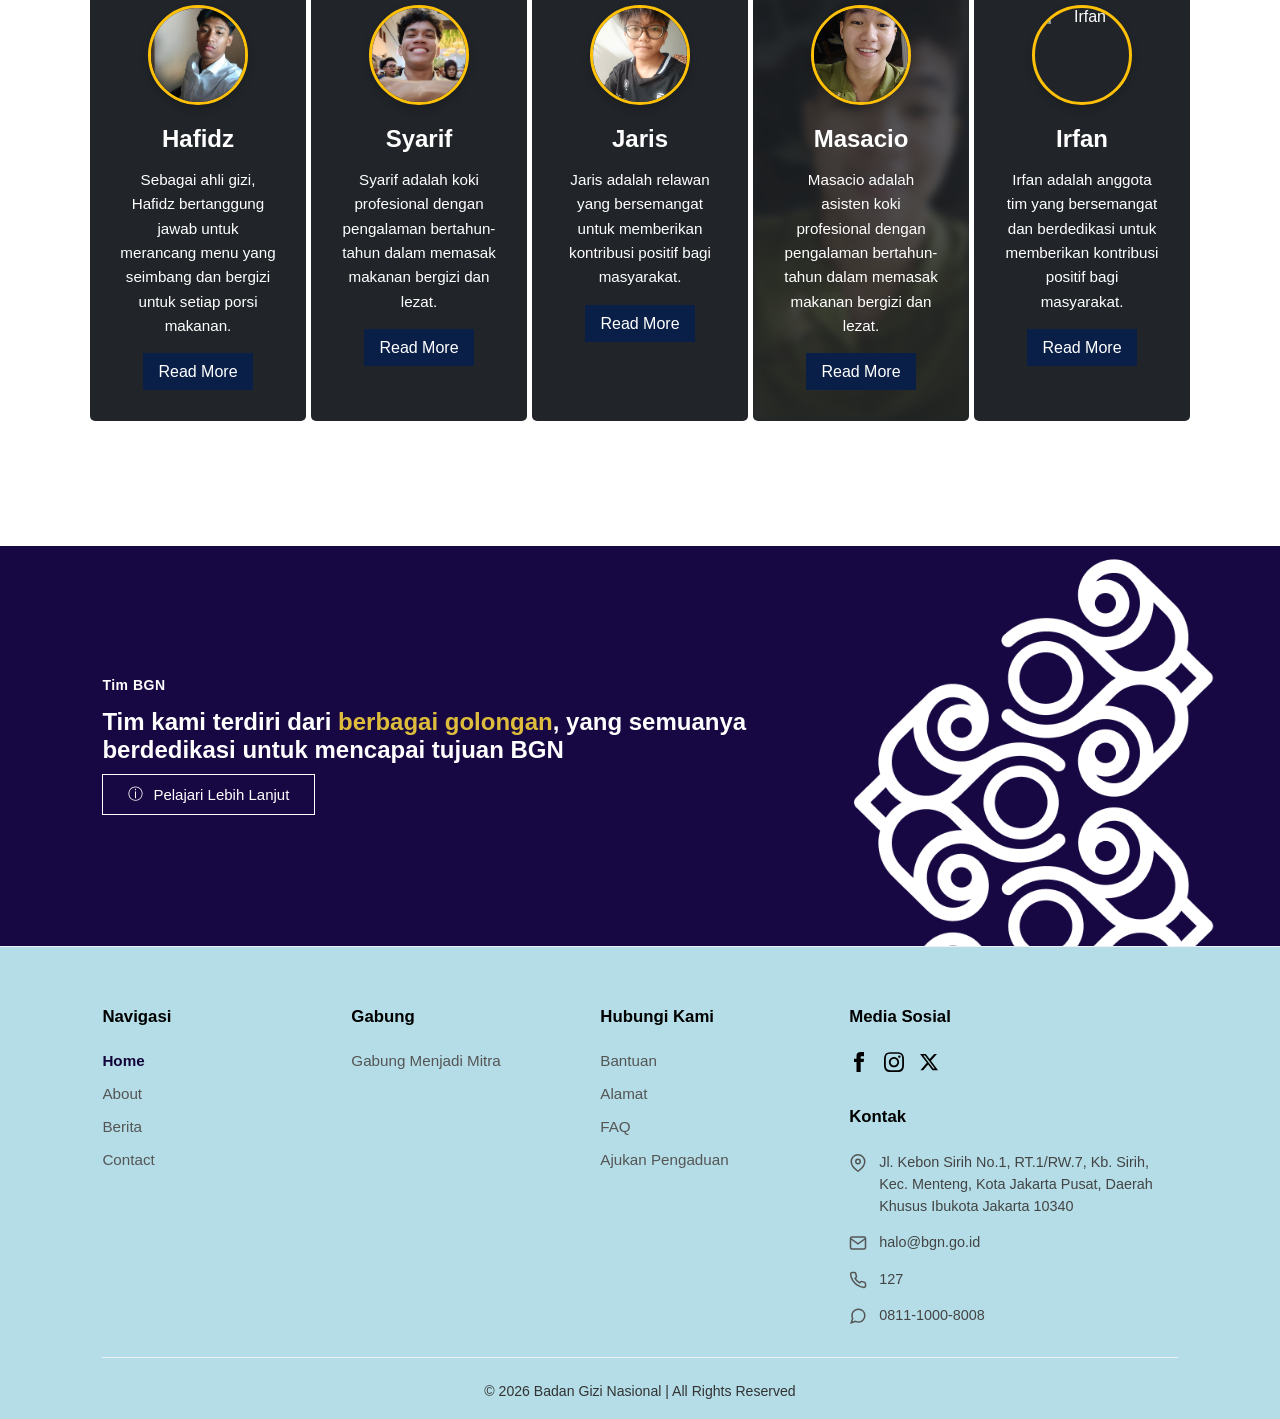
==== commit 38a0b40f: "Update index.html" ====
--- a/index.html
+++ b/index.html
@@ -91,7 +91,7 @@
                     <div class="services-grid service-slide-group">
                         <div class="service-card" id="a">
                         <div class="icon">
-                        <img src="logo-section3/logo-seimbang.png" alt="Menu Seimbang" style="width: 200px !important; height: 200px !important; object-fit: contain !important; display: block !important; margin: 0 auto 15px auto !important;">
+                        <img src="asset/logo-seimbang.png" alt="Menu Seimbang" style="width: 200px !important; height: 200px !important; object-fit: contain !important; display: block !important; margin: 0 auto 15px auto !important;">
                     </div>
                     <h3>Menu Seimbang</h3>
                     <p>Setiap porsi dirancang khusus oleh ahli gizi untuk memenuhi kebutuhan kalori, protein, dan vitamin harian agar tubuh tetap berenergi sepanjang hari.</p>
@@ -99,7 +99,7 @@
 
                         <div class="service-card" id="a">
                             <div class="icon">
-                            <img src="logo-section3/logo-bahan.png" alt="Bahan Lokal Segar" style="width: 200px !important; height: 200px !important; object-fit: contain !important; display: block !important; margin: 0 auto 15px auto !important;">
+                            <img src="asset/logo-bahan.png" alt="Bahan Lokal Segar" style="width: 200px !important; height: 200px !important; object-fit: contain !important; display: block !important; margin: 0 auto 15px auto !important;">
                             </div>
                             <h3>Bahan Lokal Segar</h3>
                             <p>Kami bekerja sama dengan petani lokal untuk menyediakan bahan masakan organik yang bebas pestisida dan diambil langsung dari hasil panen terbaru.</p>
@@ -107,7 +107,7 @@
 
                         <div class="service-card" id="a">
                             <div class="icon">
-                            <img src="logo-section3/logo-higienis.png" alt="Standar Higienis" style="width: 200px !important; height: 200px !important; object-fit: contain !important; display: block !important; margin: 0 auto 15px auto !important;">
+                            <img src="lasset/logo-higienis.png" alt="Standar Higienis" style="width: 200px !important; height: 200px !important; object-fit: contain !important; display: block !important; margin: 0 auto 15px auto !important;">
                             </div>
                             <h3>Standar Higienis</h3>
                             <p>Proses pengolahan makanan dilakukan di dapur standar tinggi dengan protokol kebersihan ketat untuk menjamin keamanan setiap suapan yang dikonsumsi.</p>
@@ -117,7 +117,7 @@
                     <div class="services-grid service-slide-group">
                         <div class="service-card" id="a">
                             <div class="icon">
-                            <img src="logo-section3/logo-konsul.png" alt="Konsultasi Ahli" style="width: 200px !important; height: 200px !important; object-fit: contain !important; display: block !important; margin: 0 auto 15px auto !important;">
+                            <img src="asset/logo-konsul.png" alt="Konsultasi Ahli" style="width: 200px !important; height: 200px !important; object-fit: contain !important; display: block !important; margin: 0 auto 15px auto !important;">
                             </div>
                             <h3>Konsultasi Ahli</h3>
                             <p>Dapatkan pendampingan langsung dari ahli gizi profesional kami untuk menyesuaikan pola makan yang paling tepat dengan kondisi kesehatan Anda.</p>
@@ -125,7 +125,7 @@
 
                         <div class="service-card" id="a">
                             <div class="icon">
-                            <img src="logo-section3/logo-cepat.png" alt="Konsultasi Ahli" style="width: 200px !important; height: 200px !important; object-fit: contain !important; display: block !important; margin: 0 auto 15px auto !important;">
+                            <img src="asset/logo-cepat.png" alt="Konsultasi Ahli" style="width: 200px !important; height: 200px !important; object-fit: contain !important; display: block !important; margin: 0 auto 15px auto !important;">
                             </div>
                             <h3>Pengiriman Cepat</h3>
                             <p>Sistem logistik kami dirancang untuk memastikan makanan tiba di lokasi Anda tepat waktu dengan kondisi suhu yang tetap terjaga kelayakannya.</p>
@@ -133,7 +133,7 @@
 
                         <div class="service-card" id="a">
                             <div class="icon">
-                            <img src="logo-section3/logo-ramah.png" alt="Konsultasi Ahli" style="width: 200px !important; height: 200px !important; object-fit: contain !important; display: block !important; margin: 0 auto 15px auto !important;">
+                            <img src="asset/logo-ramah.png" alt="Konsultasi Ahli" style="width: 200px !important; height: 200px !important; object-fit: contain !important; display: block !important; margin: 0 auto 15px auto !important;">
                             </div>
                             <h3>Ramah Lingkungan</h3>
                             <p>Kemasan yang kami gunakan 100% dapat didaur ulang sebagai komitmen kami untuk menjaga kelestarian lingkungan dan mengurangi limbah plastik.</p>
--- a/style.css
+++ b/style.css
@@ -363,7 +363,6 @@
     padding: 50px 20px;
 }
 
-
 .services-header {
     text-align: center;
     margin-bottom: 50px;
@@ -384,8 +383,73 @@
 .services-grid {
     display: grid;
     grid-template-columns: repeat(auto-fit, minmax(300px, 1fr));
-    gap: 30px;
-}
+    gap: 30px;}
+
+    /* --- CSS BARU UNTUK SLIDER LAYANAN --- */
+
+.services-carousel {
+    display: flex;
+    align-items: center;
+    position: relative;
+    gap: 15px; /* Jarak antara panah dan kotak */
+}
+
+.services-viewport {
+    overflow: hidden; /* Menyembunyikan slide yang tidak aktif */
+    width: 100%;
+}
+
+.services-track {
+    display: flex;
+    transition: transform 0.5s ease-in-out; /* Animasi geser yang halus */
+    width: 100%;
+}
+
+.service-slide-group {
+    /* Memaksa setiap grup grid berukuran 100% dari kontainer */
+    min-width: 100%; 
+    flex: 0 0 100%;
+}
+
+.service-arrow {
+    background-color: #091F48;
+    color: white;
+    border: none;
+    width: 40px;
+    height: 40px;
+    border-radius: 50%;
+    font-size: 1.2rem;
+    cursor: pointer;
+    display: flex;
+    align-items: center;
+    justify-content: center;
+    transition: background-color 0.3s ease;
+    flex-shrink: 0;
+}
+
+.service-arrow:hover {
+    background-color: #c49942; /* Warna emas menyesuaikan tema gambar Anda */
+}
+
+/* Penyesuaian responsif di layar kecil */
+@media (max-width: 768px) {
+    .services-carousel {
+        position: relative;
+    }
+    
+    .service-arrow {
+        position: absolute;
+        top: 50%;
+        transform: translateY(-50%);
+        z-index: 10;
+        opacity: 0.8;
+    }
+
+    .left-arrow { left: -10px; }
+    .right-arrow { right: -10px; }
+}
+
+
 
 /* Section 4 */
 .stats-section {
@@ -400,6 +464,16 @@
     display: flex;
     flex-direction: column;
     gap: 40px; /* Jarak antar baris ke bawah */
+}
+
+.logo-kustom {
+    max-width: 90px;      
+    height: auto;        
+    max-height: 70px;    
+    margin-bottom: 15px;
+    display: block;
+    margin-left: auto;
+    margin-right: auto;
 }
 
 /* Membagi Kiri dan Kanan */
@@ -938,4 +1012,4 @@
 
 .contact-form button:active {
     transform: scale(0.98);
-}+}
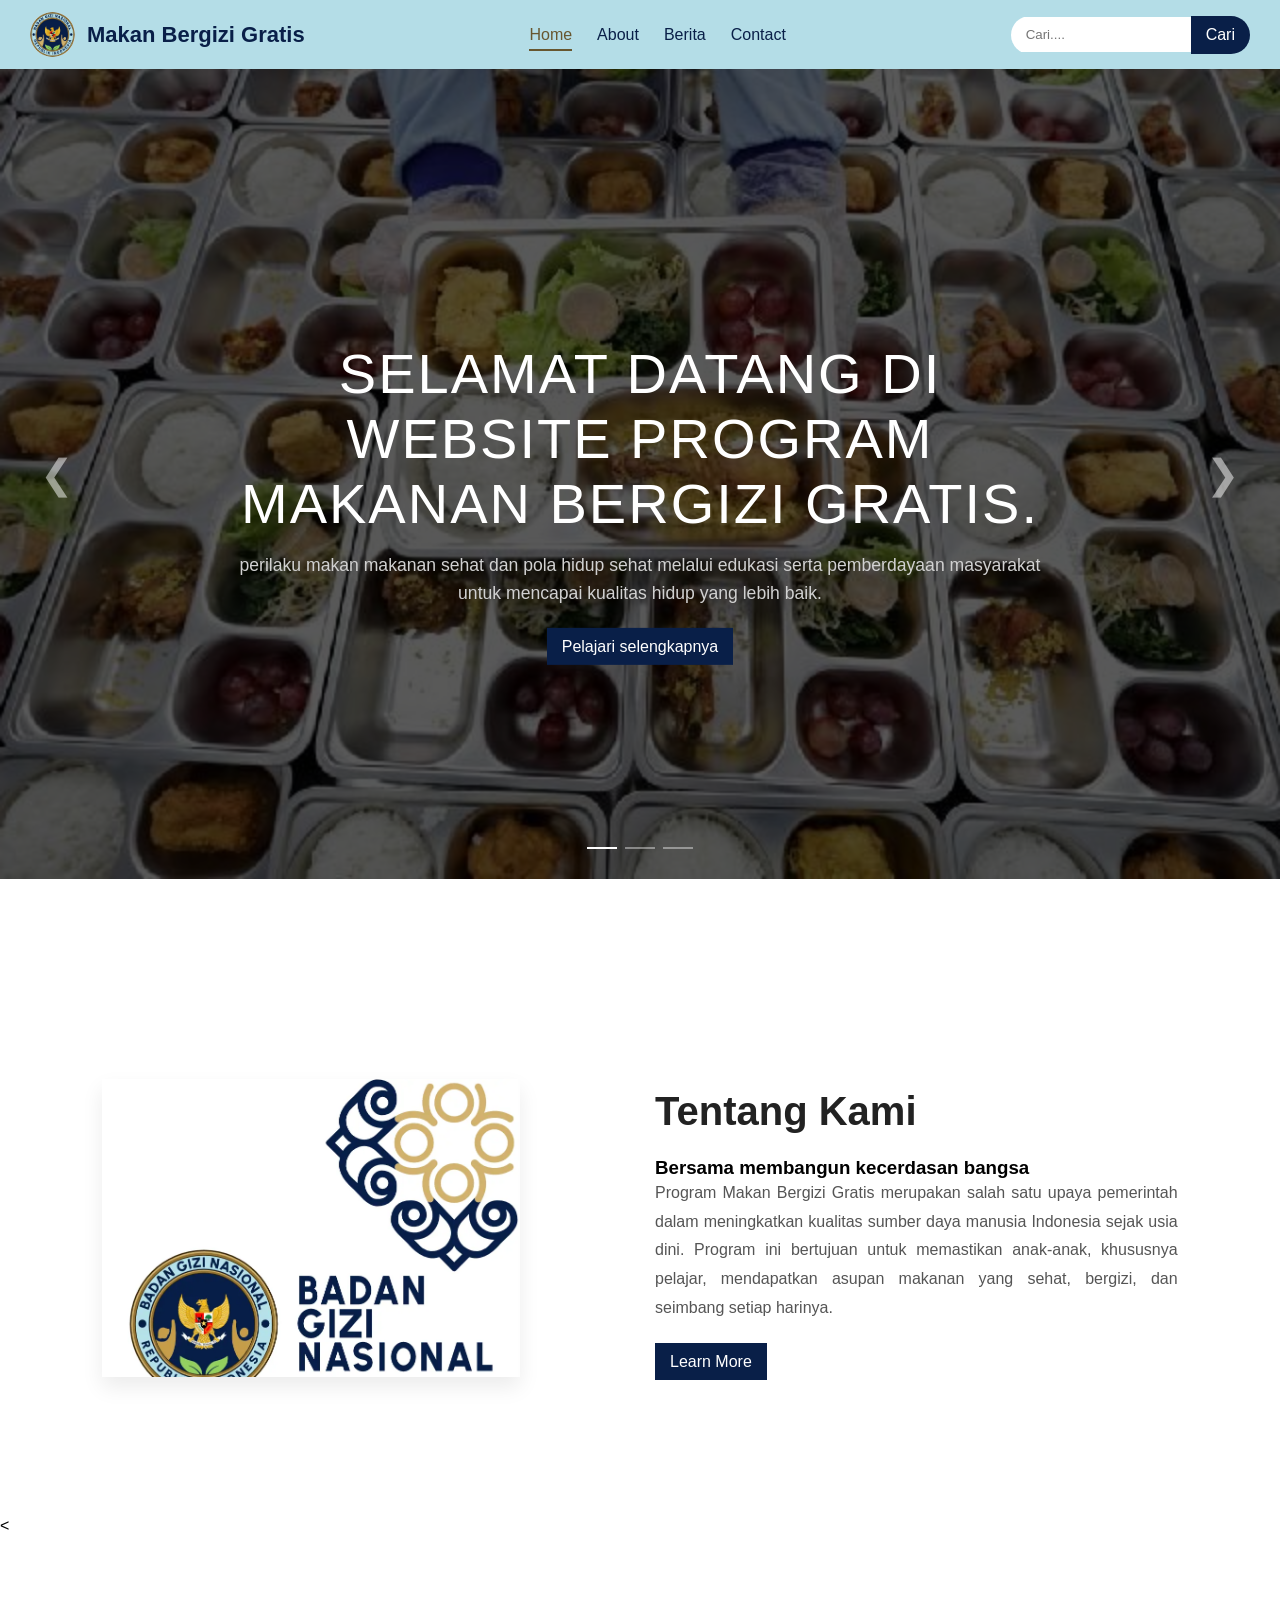
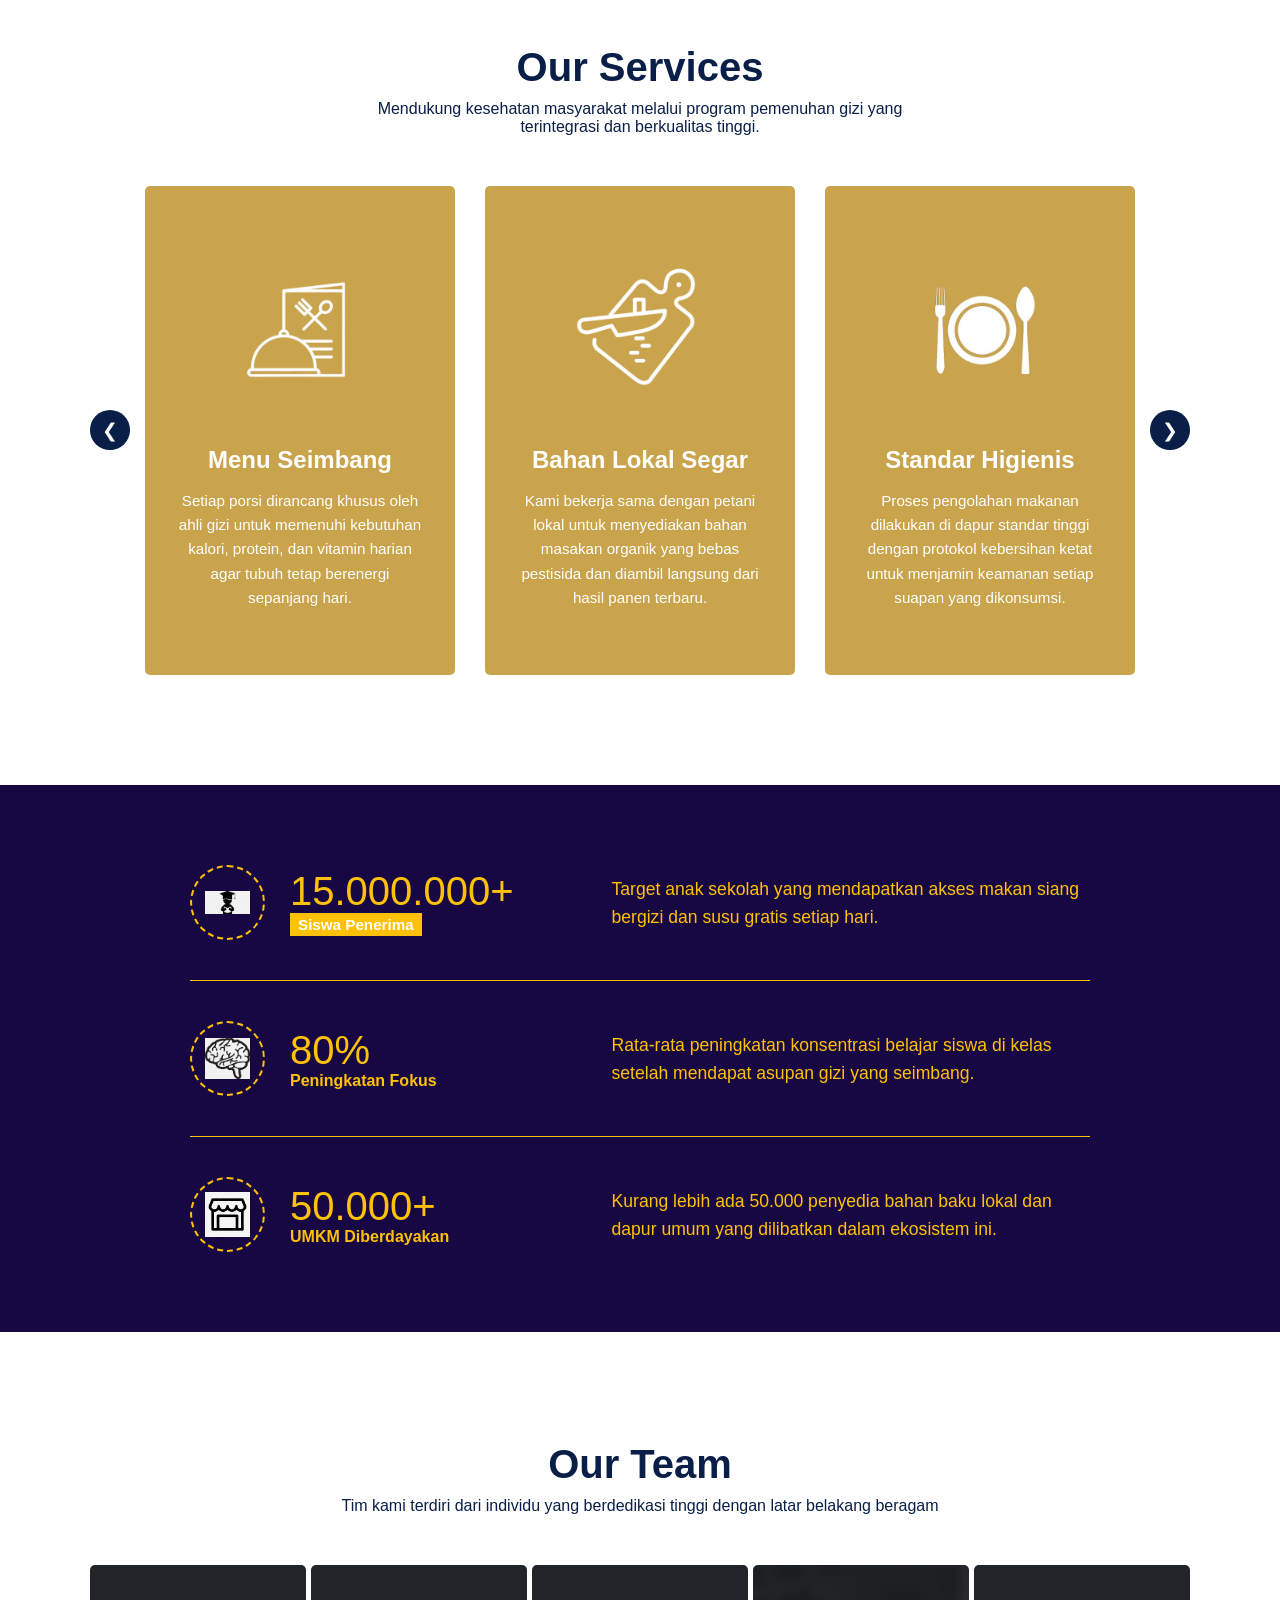
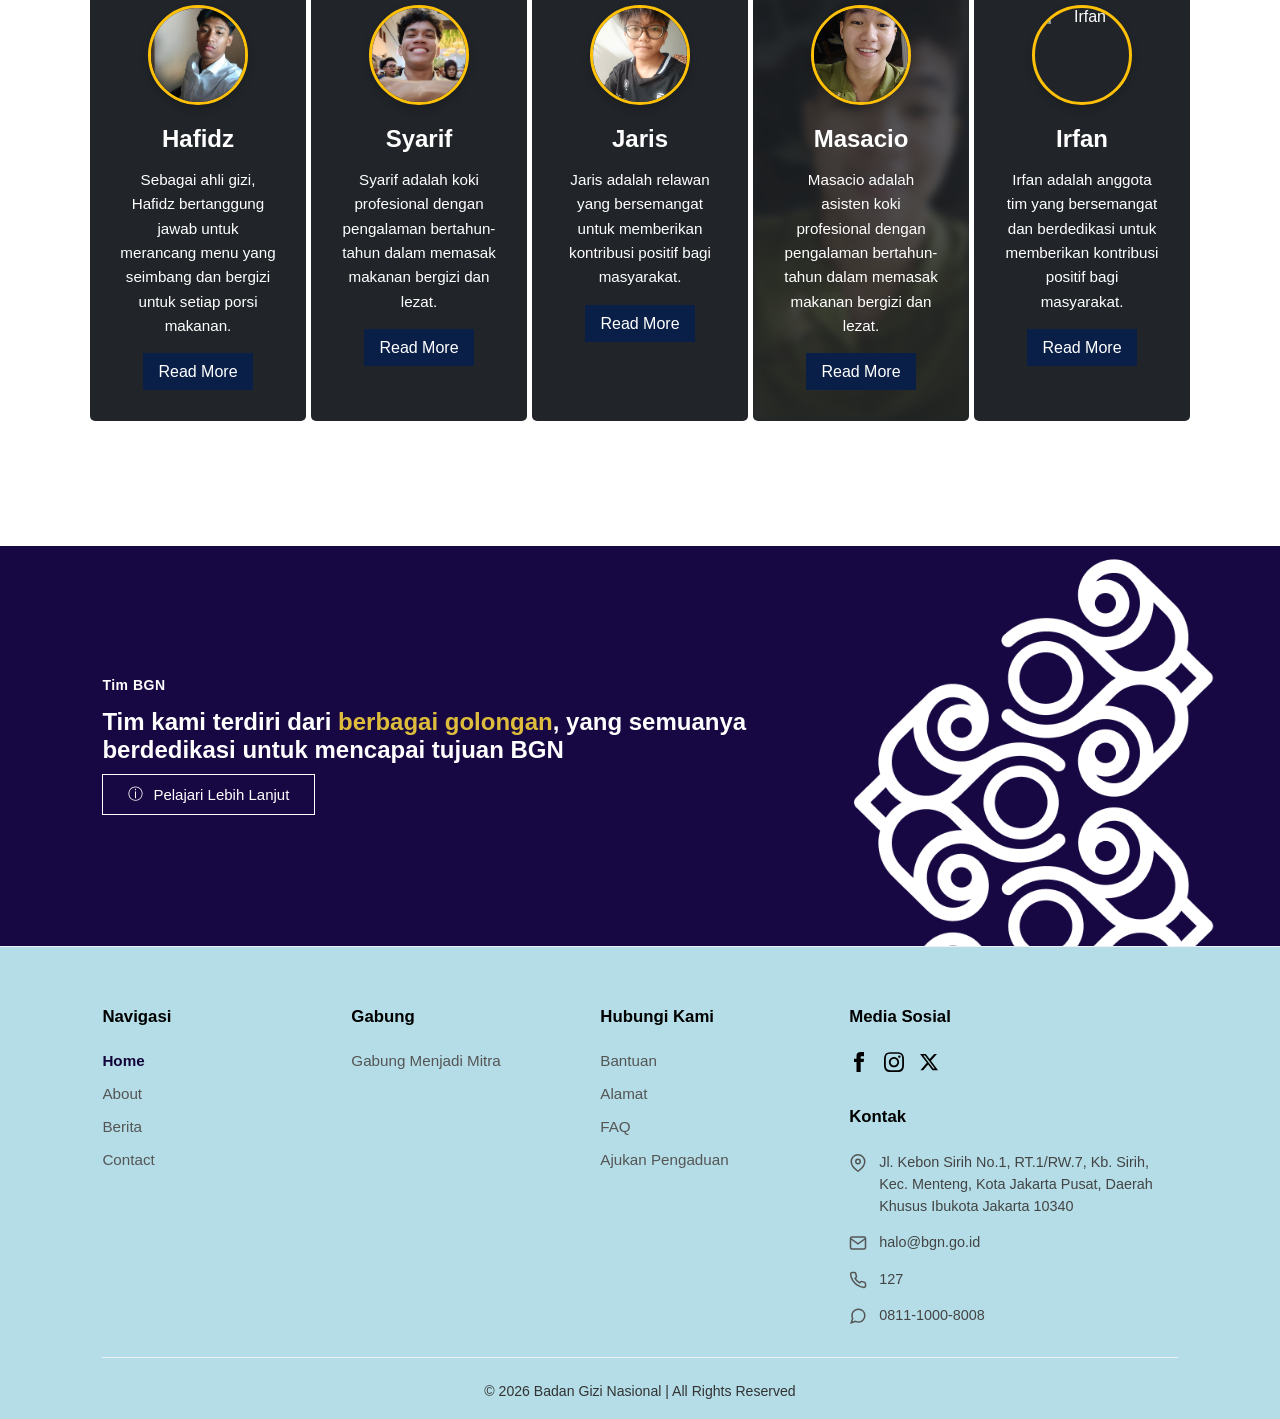
==== commit f48933de: "Update index.html" ====
--- a/index.html
+++ b/index.html
@@ -107,7 +107,7 @@
 
                         <div class="service-card" id="a">
                             <div class="icon">
-                            <img src="lasset/logo-higienis.png" alt="Standar Higienis" style="width: 200px !important; height: 200px !important; object-fit: contain !important; display: block !important; margin: 0 auto 15px auto !important;">
+                            <img src="asset/logo-higienis.png" alt="Standar Higienis" style="width: 200px !important; height: 200px !important; object-fit: contain !important; display: block !important; margin: 0 auto 15px auto !important;">
                             </div>
                             <h3>Standar Higienis</h3>
                             <p>Proses pengolahan makanan dilakukan di dapur standar tinggi dengan protokol kebersihan ketat untuk menjamin keamanan setiap suapan yang dikonsumsi.</p>
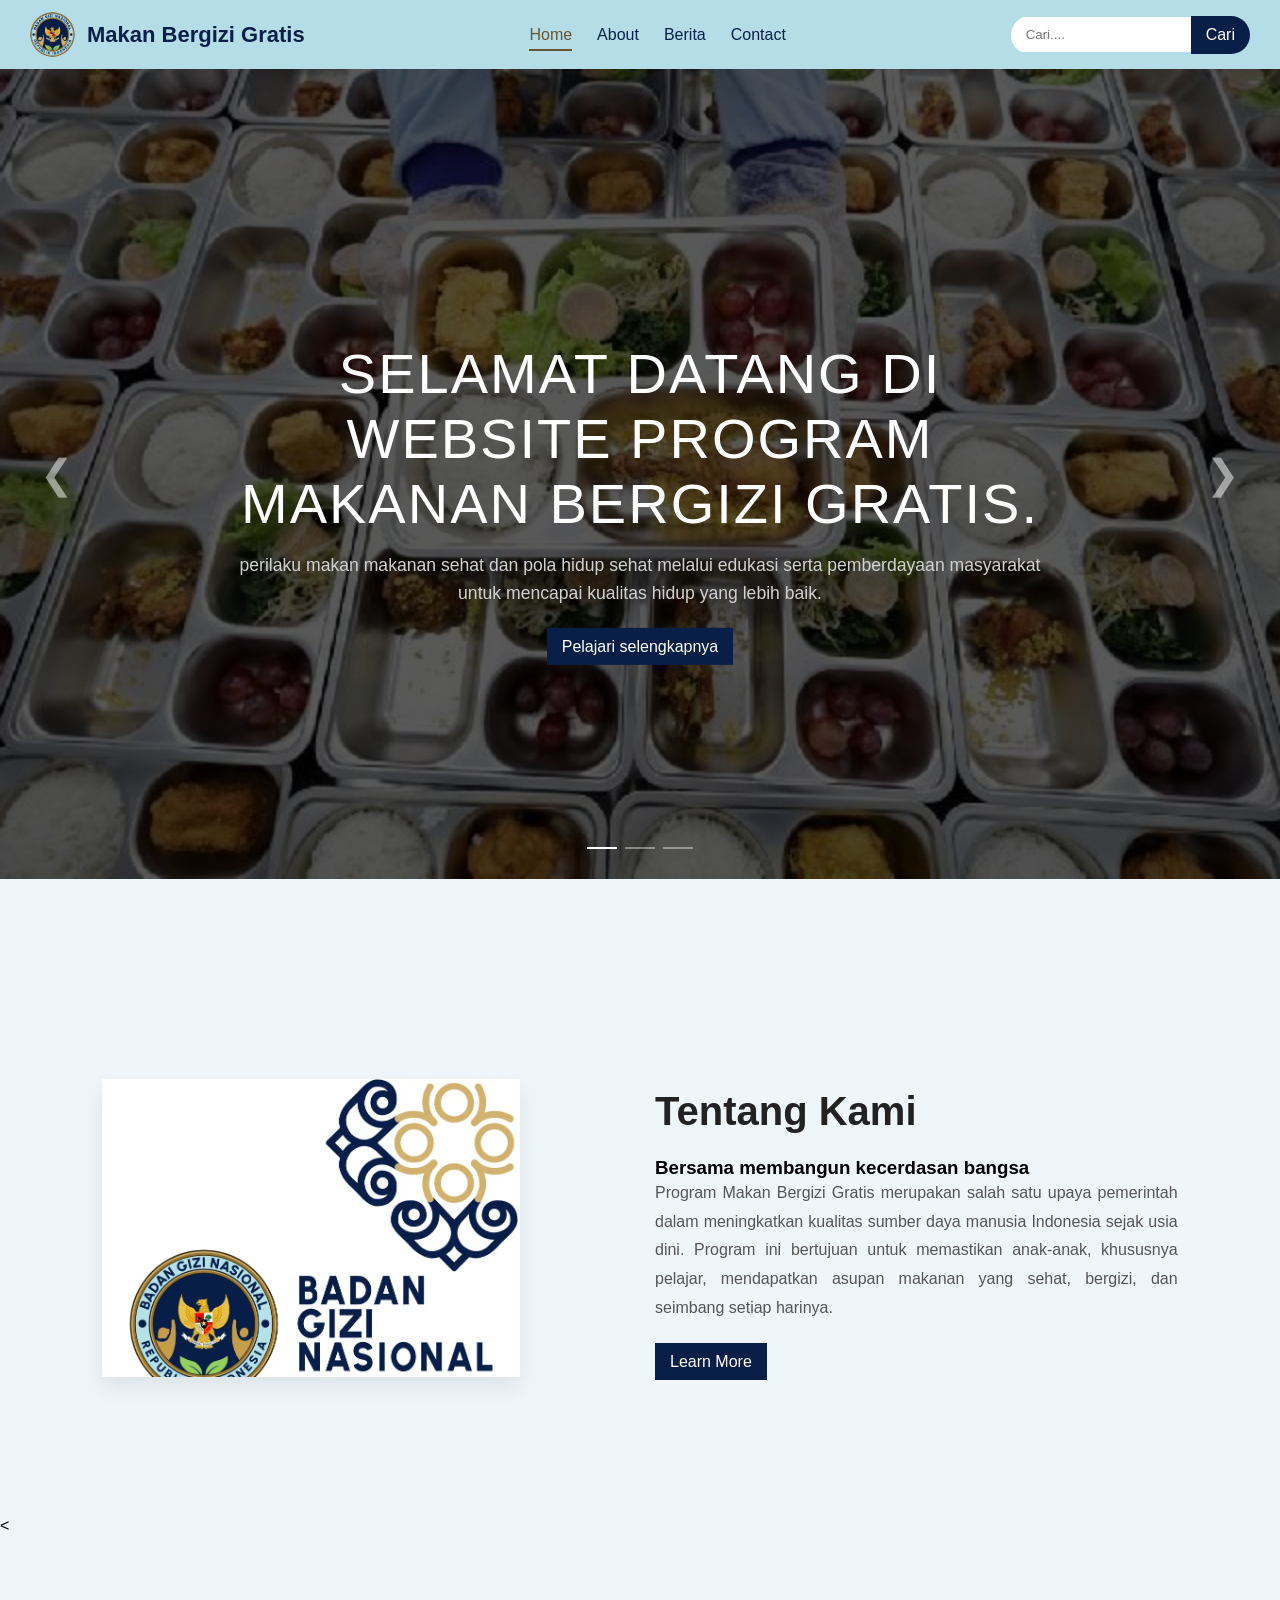
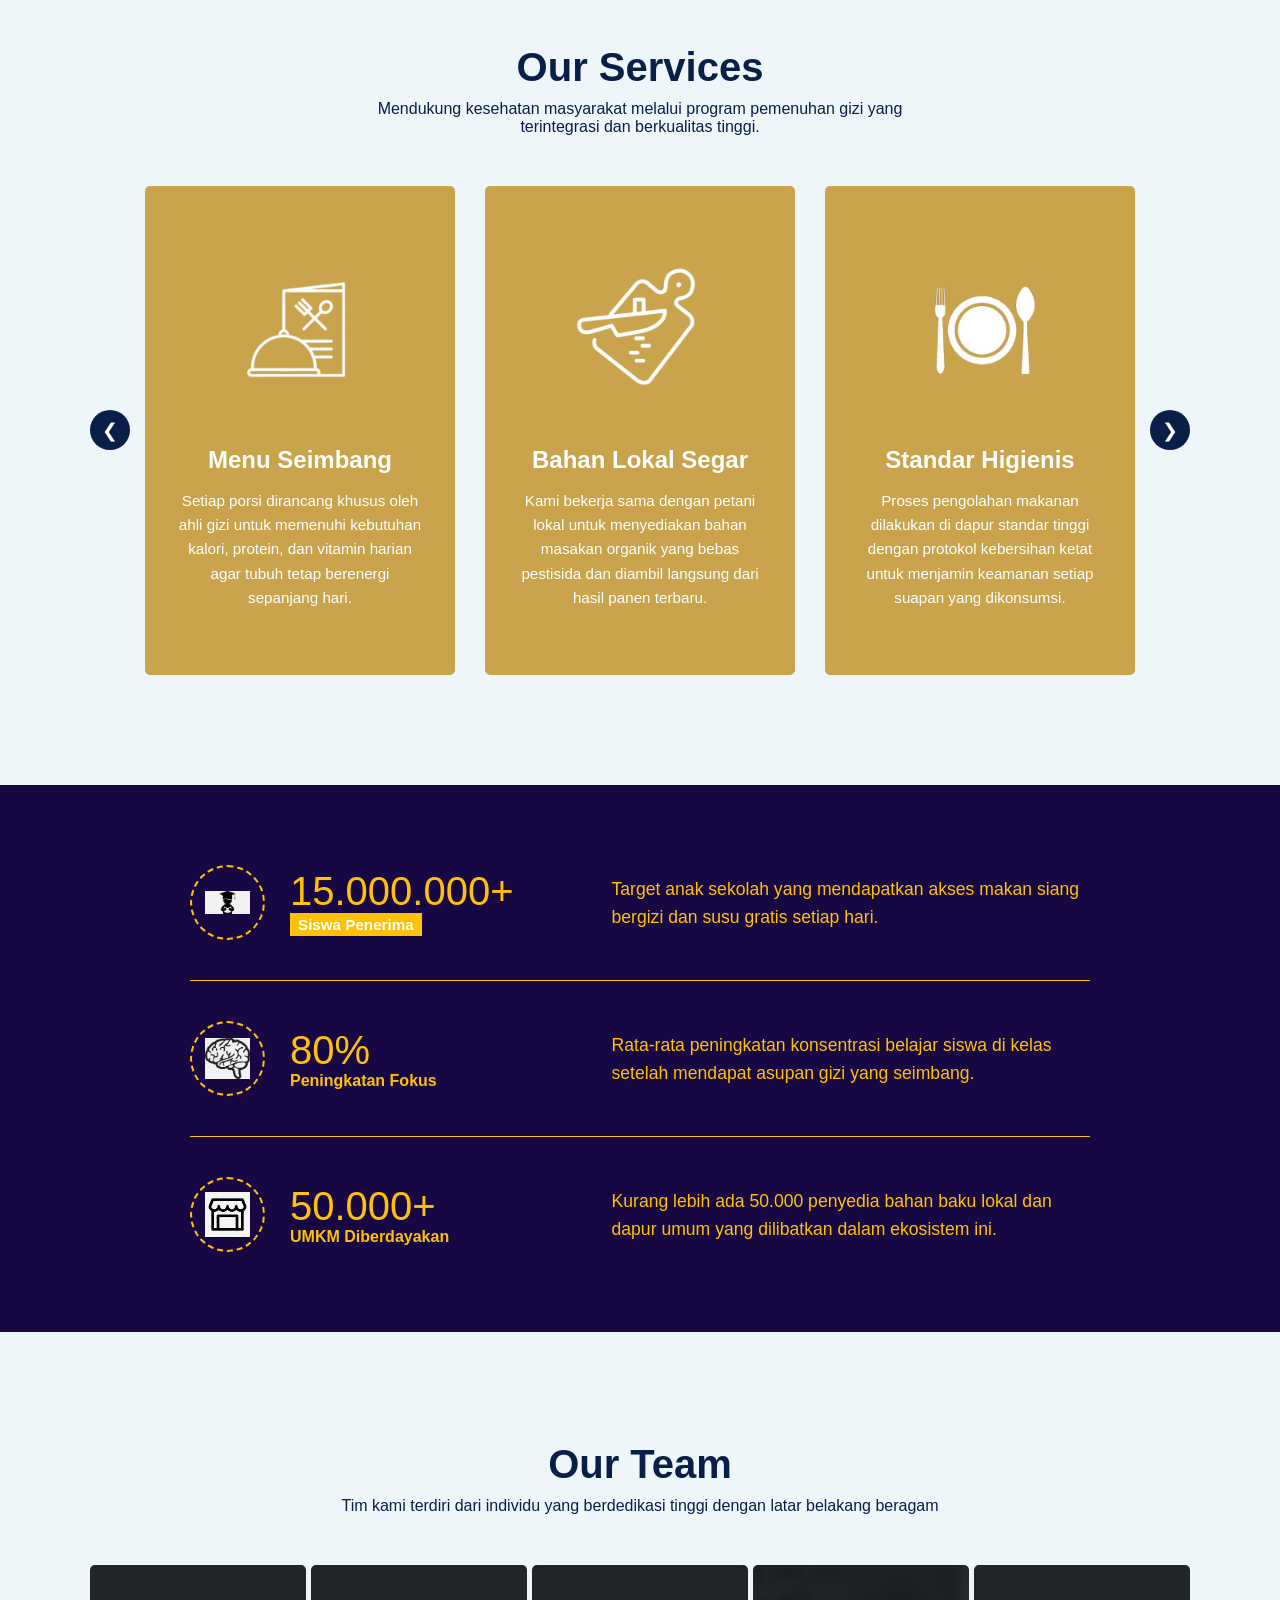
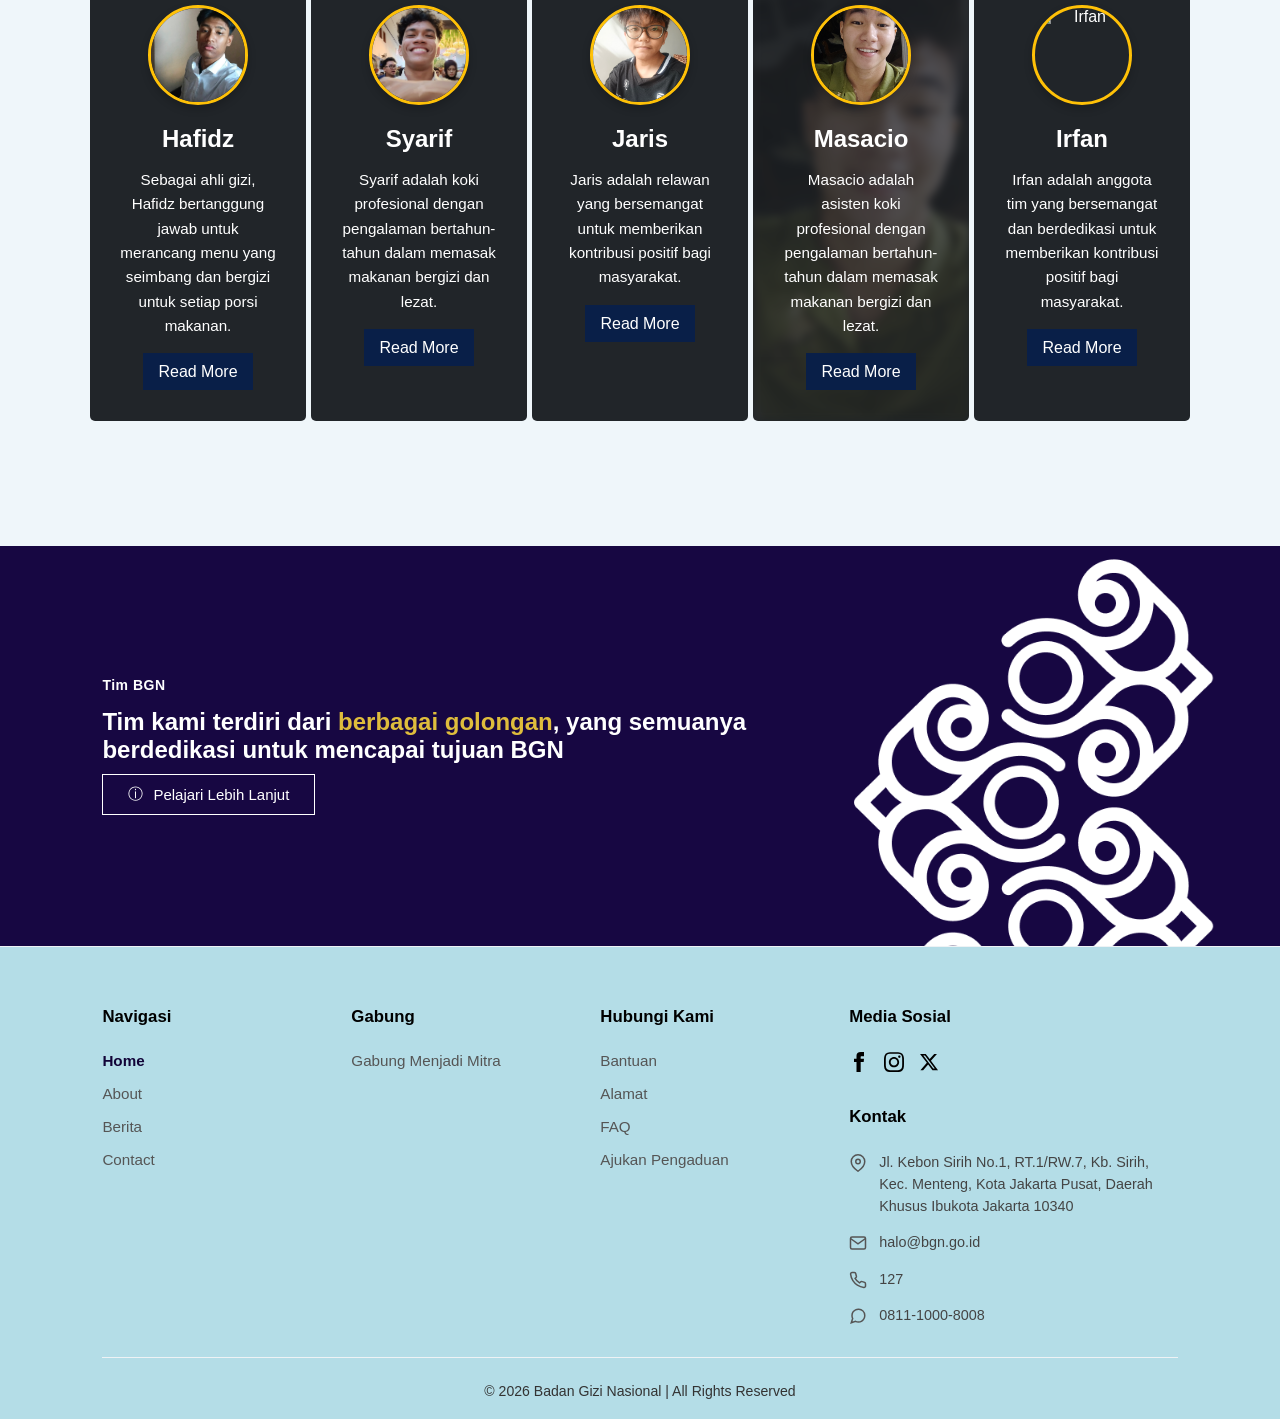
==== commit 21f43a19: "Syarif nambah Section beritanya ya" ====
--- a/index.html
+++ b/index.html
@@ -226,7 +226,7 @@
                 </div>
                 <h3>Hafidz</h3>
                 <p>Sebagai ahli gizi, Hafidz bertanggung jawab untuk merancang menu yang seimbang dan bergizi untuk setiap porsi makanan.</p>
-                <a href="www.instagram.com/@virmansza" class="button">Read More</a>
+                <a href="https://pddikti.kemdiktisaintek.go.id/detail-mahasiswa/8ebKDSmpFqUJm-RJZPmfowa6LlS5GetBM-9036mI3YmNTal9BFNWQtPTyPItvK2vR6oKLw==" class="button">Read More</a>
             </div>
 
             <div class="service-card" style="--bg-image: url('asset/syarif.jpg');">
@@ -235,7 +235,7 @@
                 </div>
                 <h3>Syarif</h3>
                 <p>Syarif adalah koki profesional dengan pengalaman bertahun-tahun dalam memasak makanan bergizi dan lezat.</p>
-                <a href="#" class="button">Read More</a>
+                <a href="https://pddikti.kemdiktisaintek.go.id/detail-mahasiswa/lgGlSXzGm2cTaGz5Em7IbZfX4yXIszO3fMPpHwW7_EW6CIdVqjfu1FuwpdAcrt1gsZ7ttg==" class="button">Read More</a>
             </div>
 
             <div class="service-card" style="--bg-image: url('asset/jaris.jpg');">
@@ -244,7 +244,7 @@
                 </div>
                 <h3>Jaris</h3>
                 <p>Jaris adalah relawan yang bersemangat untuk memberikan kontribusi positif bagi masyarakat.</p>
-                <a href="#" class="button">Read More</a>
+                <a href="https://pddikti.kemdiktisaintek.go.id/detail-mahasiswa/pcctqbDuymudhcVZLt_FTEHTPywBHOnmzhRIR5Uo8aYj7BiXkUDnBTpvnMY2FX87-F6FzQ==" class="button">Read More</a>
             </div>
 
             <div class="service-card" style="--bg-image: url('asset/Yurcel.jpg');">
@@ -253,7 +253,7 @@
                 </div>
                 <h3>Masacio</h3>
                 <p>Masacio adalah asisten koki profesional dengan pengalaman bertahun-tahun dalam memasak makanan bergizi dan lezat.</p>
-                <a href="#" class="button">Read More</a>
+                <a href="https://pddikti.kemdiktisaintek.go.id/detail-mahasiswa/cQgYpAVDwypOQ1x6PCjSr96KI7GmzjTegLy8U5TcY7m2gwCGobo03Mu_mZKbDhXs7pFV0A==" class="button">Read More</a>
             </div>
 
             <div class="service-card" style="--bg-image: url('asset/Irfan.jpg');">
@@ -262,7 +262,7 @@
                 </div>
                 <h3>Irfan</h3>
                 <p>Irfan adalah anggota tim yang bersemangat dan berdedikasi untuk memberikan kontribusi positif bagi masyarakat.</p>
-                <a href="#" class="button">Read More</a>
+                <a href="https://pddikti.kemdiktisaintek.go.id/detail-mahasiswa/bEgleD9y5xLJKfDmQQZ1R6wR6_g82VIsQQDYUKq7kYOiia9TzPPJckq__JtyIzSyOZTbrw==" class="button">Read More</a>
             </div>
 
         </div>
--- a/style.css
+++ b/style.css
@@ -6,6 +6,9 @@
     font-family: 'Lucida Sans', 'Lucida Sans Regular', 'Lucida Grande', 'Lucida Sans Unicode', Geneva, Verdana, sans-serif;
 }
 
+body {
+    background-color: #eff6fa;
+}
 
 /* CSS Untuk Navbar */
 .navbar{
@@ -142,35 +145,6 @@
     object-fit: contain; /* Memastikan proporsi logo tidak penyok/gepeng */
 }
 
-/* ==== RESPONSIVE DESIGN (UNTUK LAYAR HP) ==== */
-@media screen and (max-width: 768px) {
-    .page-indicator-banner {
-        flex-direction: column-reverse; /* Logo pindah ke atas, teks ke bawah di HP */
-        height: auto;
-        padding-top: 20px;
-    }
-
-    .banner-title-side {
-        width: 100%;
-        padding: 40px 20px;
-        border-radius: 0; /* Menghilangkan lengkungan di mobile agar teks tidak terpotong */
-        box-shadow: none;
-    }
-
-    .banner-text {
-        font-size: 1.25rem; /* Mengecilkan ukuran huruf di HP agar muat satu baris */
-    }
-
-    .banner-logo-side {
-        width: 100%;
-        height: auto;
-        padding: 10px 20px;
-    }
-
-    .banner-brand-logo {
-        max-height: 90px; /* Logo sedikit lebih kecil di layar HP */
-    }
-}
 
 /* Section 1 */
 .slides{
@@ -334,27 +308,6 @@
     text-align: justify;
 }
 
-
-@media screen and (max-width: 850px) {
-    .about-us {
-        flex-direction: column;
-        text-align: center;
-        gap: 40px;
-    }
-
-    .services-content p {
-        text-align: center;
-    }
-}
-@media (max-width: 768px) {
-        .narasi1 h1 { font-size: 2.2rem; }
-        .narasi1 p { font-size: 0.95rem; }
-        .arrow { font-size: 1.8rem; padding: 10px; }
-        .prev { left: 5px; }
-        .next { right: 5px; }
-        }
-
-
  /* Section 3 */
 
 .container {
@@ -431,26 +384,6 @@
     background-color: #c49942; /* Warna emas menyesuaikan tema gambar Anda */
 }
 
-/* Penyesuaian responsif di layar kecil */
-@media (max-width: 768px) {
-    .services-carousel {
-        position: relative;
-    }
-    
-    .service-arrow {
-        position: absolute;
-        top: 50%;
-        transform: translateY(-50%);
-        z-index: 10;
-        opacity: 0.8;
-    }
-
-    .left-arrow { left: -10px; }
-    .right-arrow { right: -10px; }
-}
-
-
-
 /* Section 4 */
 .stats-section {
     padding: 80px 8%;
@@ -568,18 +501,6 @@
     border: none;
     border-top: 1px solid #ffc107;
     margin: 0;
-}
-
-
-@media screen and (max-width: 768px) {
-    .stat-row {
-        flex-direction: column;
-        align-items: flex-start;
-    }
-    
-    .stat-left, .stat-right {
-        width: 100%;
-    }
 }
 
 /* Section 5 */
@@ -630,16 +551,6 @@
     z-index: 2;
 }
 
-@media screen and (max-width: 1024px) {
-    .team-grid {
-        flex-wrap: wrap;
-        justify-content: center;
-    }
-    .team-grid .service-card {
-        flex: 1 0 25%;
-    }
-}
-
 .team-img-container {
     width: 100px;
     height: 100px;
@@ -763,17 +674,6 @@
     color: #dfbd3c; 
 }
 
-@media screen and (max-width: 850px) {
-    .info-section h2 {
-        font-size: 1.6rem;
-    }
-    
-    .pattern {
-        right: -150px;
-        opacity: 0.2; 
-    }
-}
-
 /* Footer */
 .main-footer {
     background-color: #B4DDE7;
@@ -909,31 +809,10 @@
     margin: 0;
 }
 
-@media screen and (max-width: 768px) {
-    .footer-container {
-        flex-direction: column;
-        gap: 40px;
-    }
-    
-    .footer-col {
-        min-width: 100%;
-    }
-    
-    .footer-col h3 {
-        margin-bottom: 15px;
-    }
-    
-    .footer-widgets {
-        justify-content: center;
-        margin-top: 40px;
-    }
-}
-
 /* Halaman Contact */
 .contact-section {
     background-color: #eff6fa; 
     padding: 80px 20px;
-    font-family: 'Segoe UI', Tahoma, Geneva, Verdana, sans-serif;
     text-align: center;
 }
 
@@ -992,24 +871,198 @@
     resize: vertical;
 }
 
-.contact-form button {
-    background-color: #fabb18;
-    color: #222222;
-    padding: 16px;
+/* Halaman Berita */
+
+.news-container {
+    max-width: 900px;
+    margin: 40px auto; /* Memposisikan kontainer di tengah layar */
+    margin-top: 80px;
+    margin-bottom:80px;
+    padding: 0 20px;
+}
+
+.news-item {
+    margin-bottom: 30px;
+}
+
+.news-layout {
+    display: flex;
+    gap: 25px; 
+    align-items: flex-start;
+    margin-bottom: 25px; 
+}
+
+
+.news-image-box {
+    flex: 0 0 250px;
+}
+
+.news-thumbnail {
+    width: 100%;
+    height: 160px;
+    object-fit: cover;
+    border-radius: 6px;
+    box-shadow: 0 4px 8px rgba(0,0,0,0.1);
+}
+
+
+.news-title {
+    margin: 0 0 10px 0;
+    font-size: 1.4rem;
+    color: #091F48;
+}
+
+.news-desc {
+    margin: 0 0 15px 0;
+    color: #555555;
+    line-height: 1.6;
+}
+
+.news-divider {
     border: none;
-    border-radius: 3px;
-    font-size: 1rem;
-    font-weight: 500;
-    cursor: pointer;
-    transition: background-color 0.3s ease, transform 0.1s ease;
-    margin-top: 5px;
-}
-
-/* Efek saat tombol di-hover */
-.contact-form button:hover {
-    background-color: #e5a812;
-}
-
-.contact-form button:active {
-    transform: scale(0.98);
-}
+    border-top: 1.5px solid #e0e0e0;
+}
+
+/* ==== RESPONSIVE DESIGN (LAYAR HP) ==== */
+
+@media screen and (max-width: 768px) {
+    .page-indicator-banner {
+        flex-direction: column-reverse; /* Logo pindah ke atas, teks ke bawah di HP */
+        height: auto;
+        padding-top: 20px;
+    }
+
+    .banner-title-side {
+        width: 100%;
+        padding: 40px 20px;
+        border-radius: 0; /* Menghilangkan lengkungan di mobile agar teks tidak terpotong */
+        box-shadow: none;
+    }
+
+    .banner-text {
+        font-size: 1.25rem; /* Mengecilkan ukuran huruf di HP agar muat satu baris */
+    }
+
+    .banner-logo-side {
+        width: 100%;
+        height: auto;
+        padding: 10px 20px;
+    }
+
+    .banner-brand-logo {
+        max-height: 90px; /* Logo sedikit lebih kecil di layar HP */
+    }
+}
+
+
+@media screen and (max-width: 850px) {
+    .about-us {
+        flex-direction: column;
+        text-align: center;
+        gap: 40px;
+    }
+
+    .services-content p {
+        text-align: center;
+    }
+}
+@media (max-width: 768px) {
+        .narasi1 h1 { font-size: 2.2rem; }
+        .narasi1 p { font-size: 0.95rem; }
+        .arrow { font-size: 1.8rem; padding: 10px; }
+        .prev { left: 5px; }
+        .next { right: 5px; }
+        }
+
+@media (max-width: 768px) {
+    .services-carousel {
+        position: relative;
+    }
+    
+    .service-arrow {
+        position: absolute;
+        top: 50%;
+        transform: translateY(-50%);
+        z-index: 10;
+        opacity: 0.8;
+    }
+
+    .left-arrow { left: -10px; }
+    .right-arrow { right: -10px; }
+}
+
+@media (max-width: 768px) {
+    .services-carousel {
+        position: relative;
+    }
+    
+    .service-arrow {
+        position: absolute;
+        top: 50%;
+        transform: translateY(-50%);
+        z-index: 10;
+        opacity: 0.8;
+    }
+
+    .left-arrow { left: -10px; }
+    .right-arrow { right: -10px; }
+}
+
+@media screen and (max-width: 1024px) {
+    .team-grid {
+        flex-wrap: wrap;
+        justify-content: center;
+    }
+    .team-grid .service-card {
+        flex: 1 0 25%;
+    }
+}
+
+@media screen and (max-width: 850px) {
+    .info-section h2 {
+        font-size: 1.6rem;
+    }
+    
+    .pattern {
+        right: -150px;
+        opacity: 0.2; 
+    }
+}
+
+
+@media screen and (max-width: 768px) {
+    .footer-container {
+        flex-direction: column;
+        gap: 40px;
+    }
+    
+    .footer-col {
+        min-width: 100%;
+    }
+    
+    .footer-col h3 {
+        margin-bottom: 15px;
+    }
+    
+    .footer-widgets {
+        justify-content: center;
+        margin-top: 40px;
+    }
+}
+
+@media screen and (max-width: 650px) {
+    .news-layout {
+        flex-direction: column;
+        gap: 15px;
+    }
+
+    .news-image-box {
+        flex: 1 1 auto;
+        width: 100%;
+    }
+
+    .news-thumbnail {
+        height: auto; 
+        aspect-ratio: 16/9;
+    }
+}
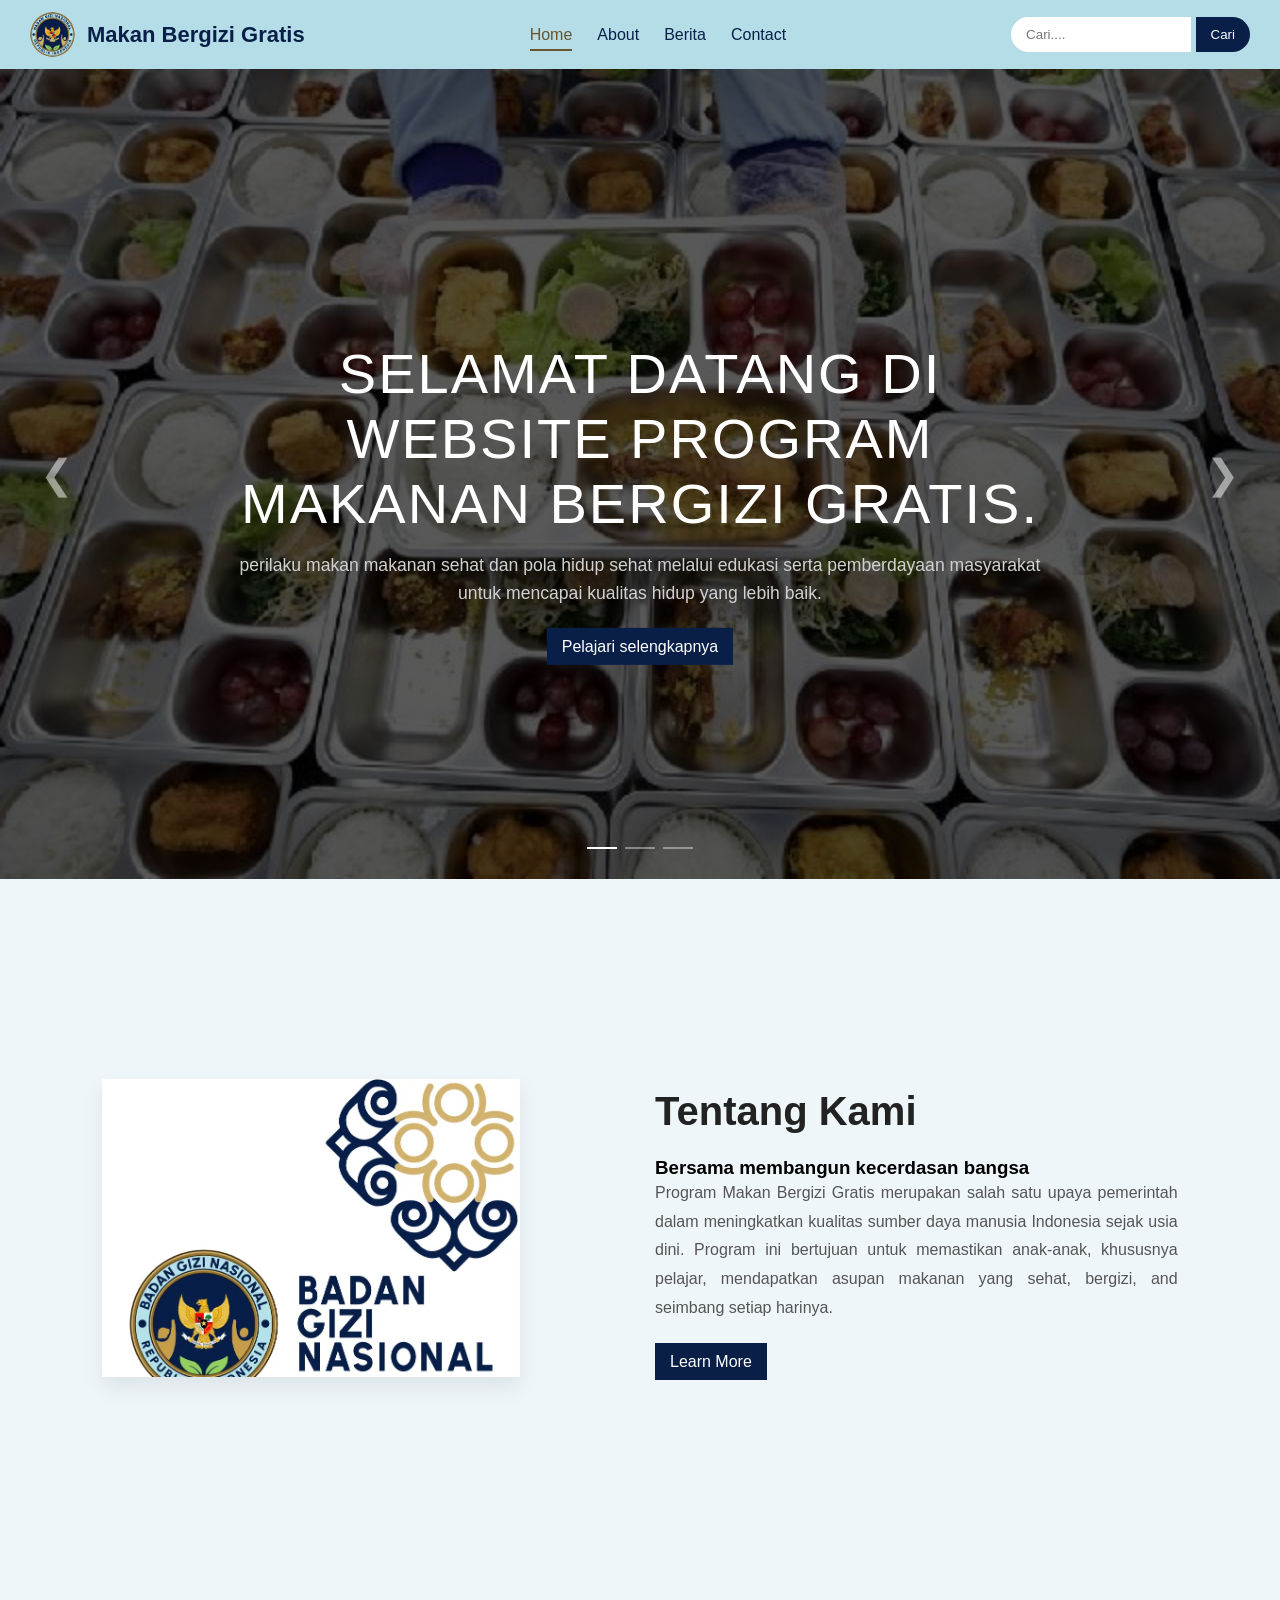
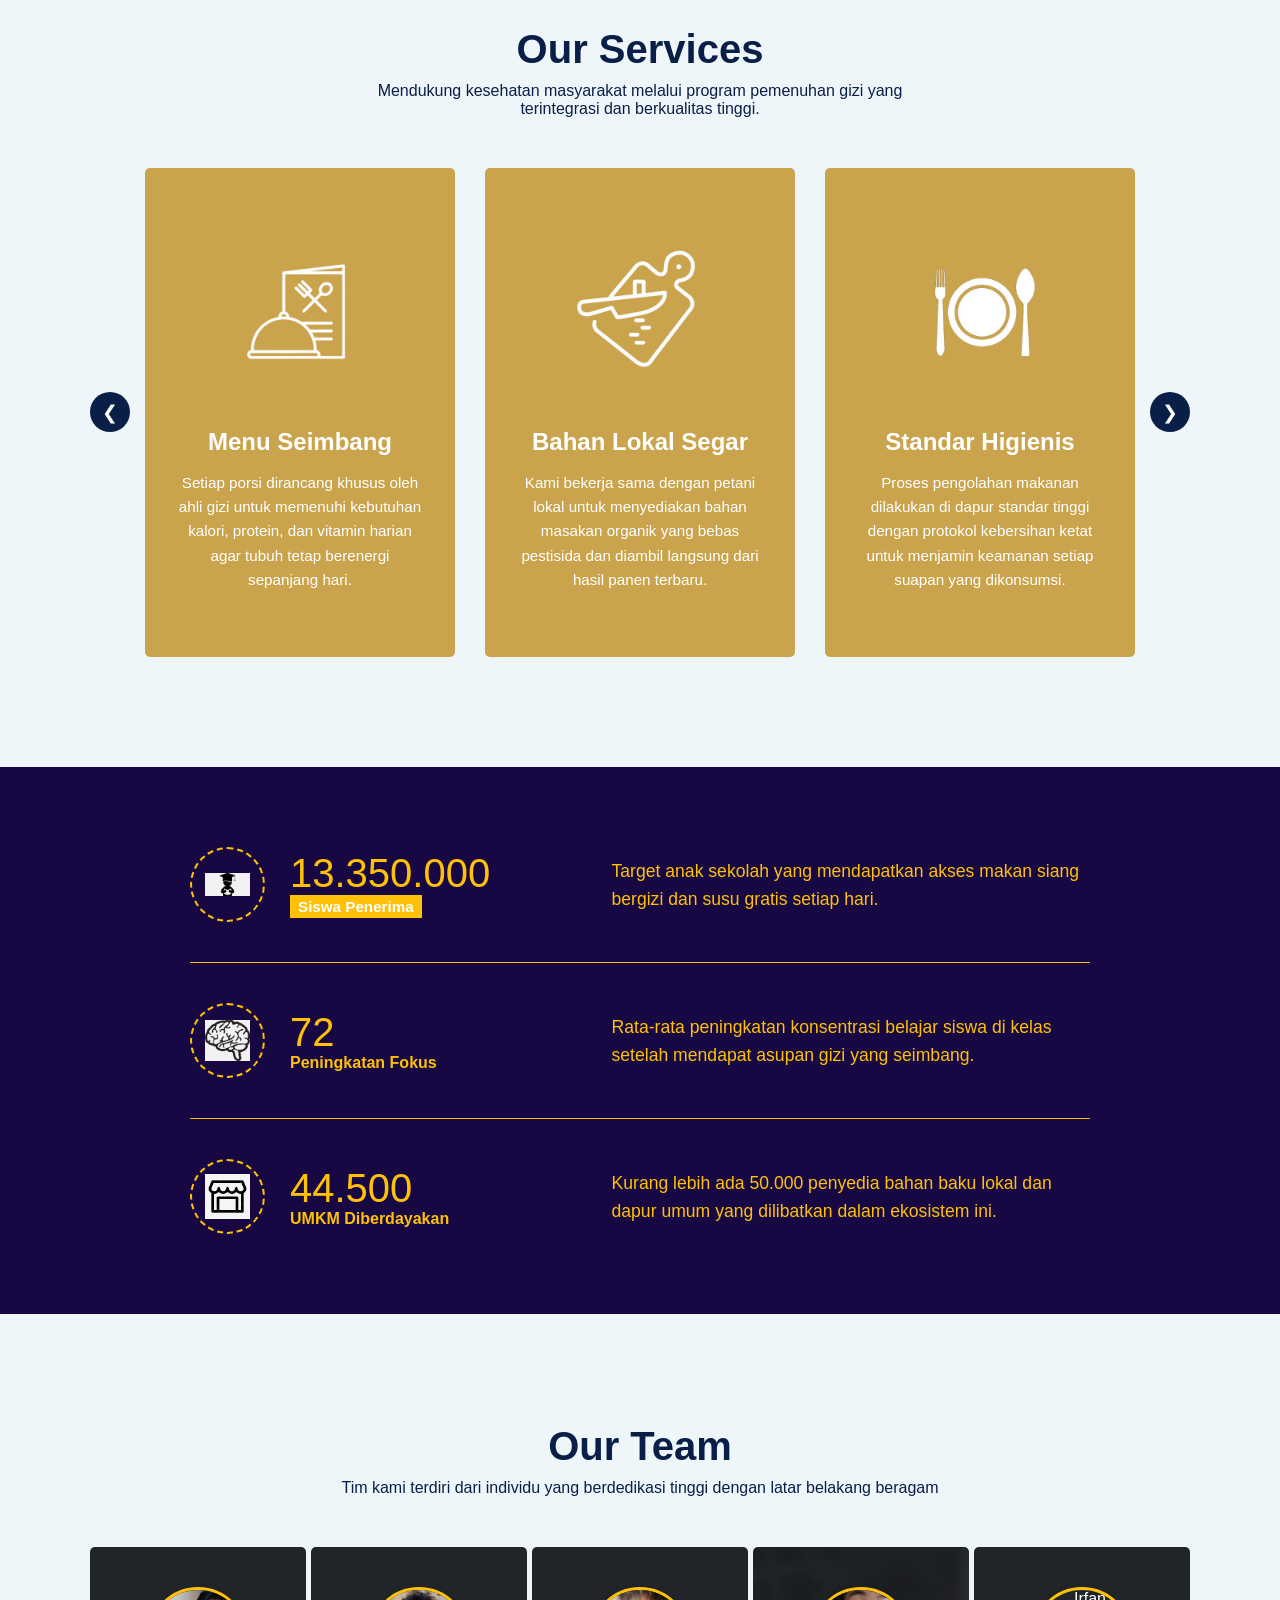
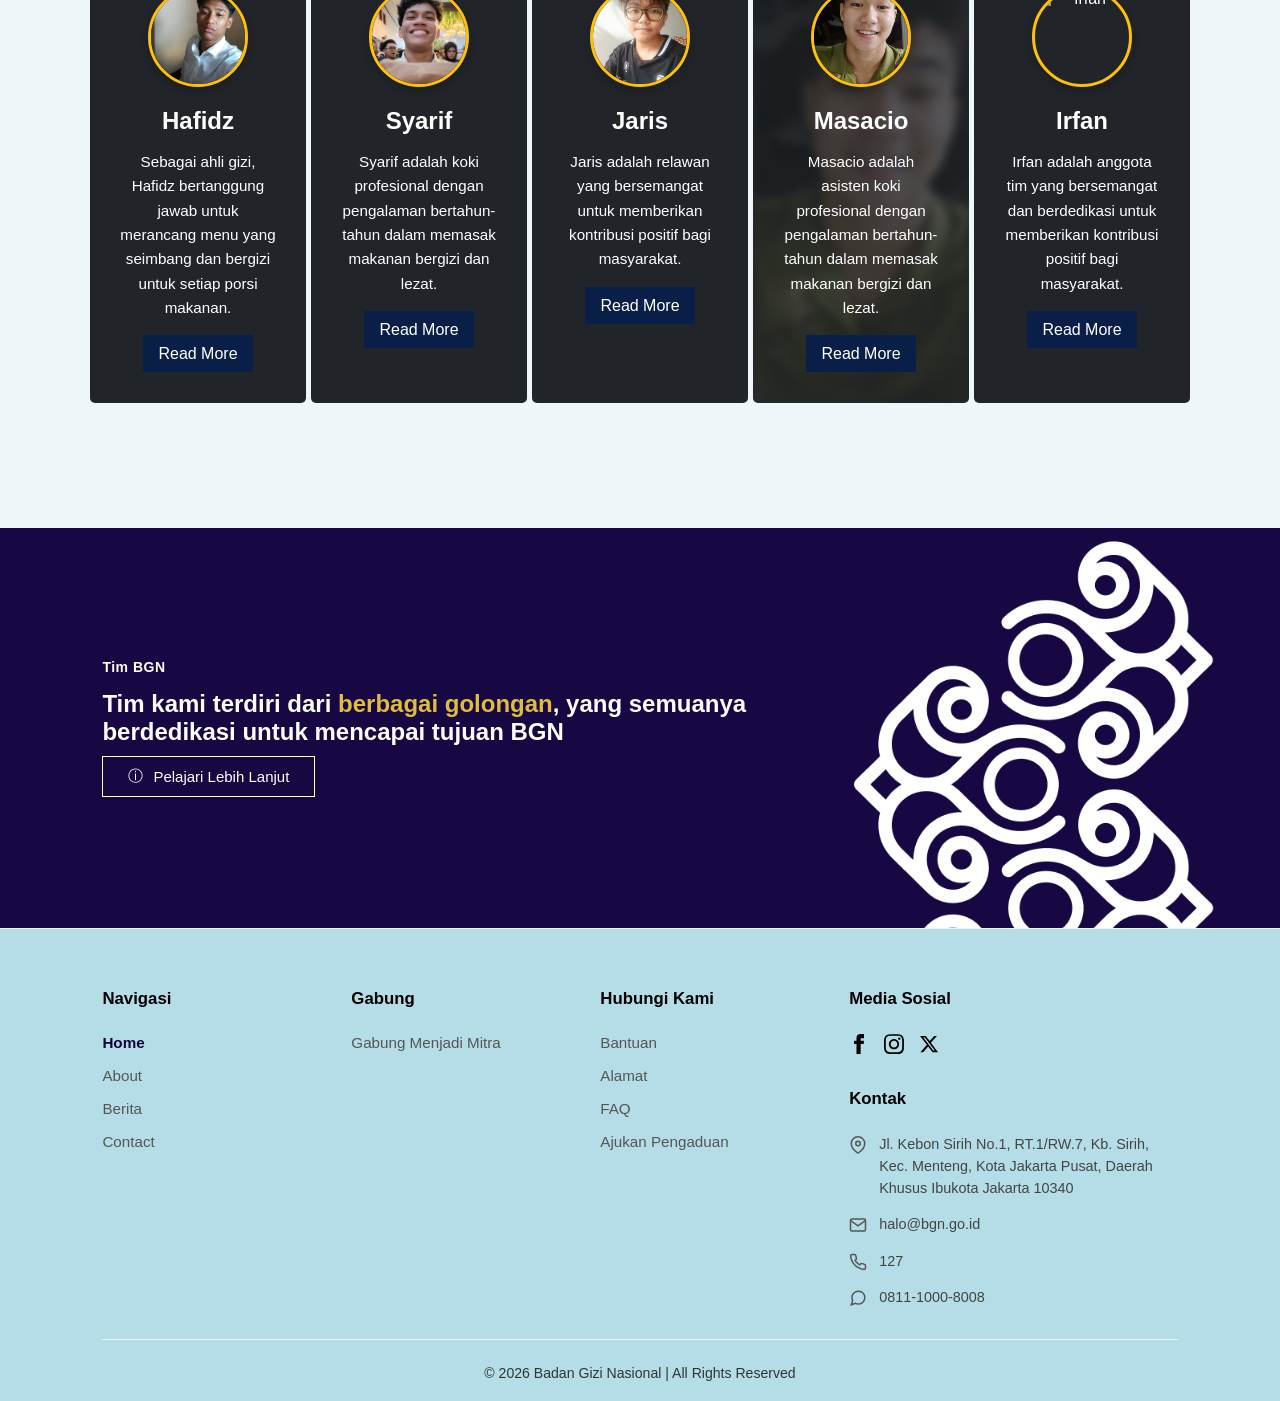
==== commit a3584e10: "penambahan search fitur" ====
--- a/index.html
+++ b/index.html
@@ -8,7 +8,6 @@
 </head>
 <body>
     
-    <!-- navbar -->
     <nav class="navbar">
 
         <div class="nav-left">
@@ -23,14 +22,17 @@
             <li><a href="contact.html">Contact</a></li>
         </ul>
 
-        <div class="search-box">
-            <input type="text" placeholder="Cari....">
-            <a href="" class="button">Cari</a>
+        <div class="search-box" style="position: relative;"> 
+            <div class="search-input-wrapper">
+                <input type="text" id="searchInput" placeholder="Cari...." autocomplete="off">
+                <button type="button" id="searchBtn" class="button">Cari</button>
+            </div>
+    
+            <div id="searchSuggestions" class="search-suggestions"></div>
         </div>
     </nav>
 
-<!-- section 1 -->
-    <section class="slides">
+<section class="slides">
         <div class="slide active" style="background-image: url('asset/slider1.jpg');"></div>
         <div class="slide" style="background-image: url('asset/slider2.jpg');"></div>
         <div class="slide" style="background-image: url('asset/slider3.jpg');"></div>
@@ -55,25 +57,23 @@
 
     </section>
 
-<!-- Section 2 -->
-    <section class="about" id="about">
+<section class="about" id="about">
         <div class="about-us">
             <div class="about-img">
-                <img src="asset/about-img.png" alt=""about-image>
+                <img src="asset/about-img.png" alt="about-image">
             </div>
 
             <div class="about-content">
             <h2>Tentang Kami</h2>
             <h3>Bersama membangun kecerdasan bangsa</h3>
-            <p>Program Makan Bergizi Gratis merupakan salah satu upaya pemerintah dalam meningkatkan kualitas sumber daya manusia Indonesia sejak usia dini. Program ini bertujuan untuk memastikan anak-anak, khususnya pelajar, mendapatkan asupan makanan yang sehat, bergizi, dan seimbang setiap harinya.</p>
+            <p>Program Makan Bergizi Gratis merupakan salah satu upaya pemerintah dalam meningkatkan kualitas sumber daya manusia Indonesia sejak usia dini. Program ini bertujuan untuk memastikan anak-anak, khususnya pelajar, mendapatkan asupan makanan yang sehat, bergizi, and seimbang setiap harinya.</p>
             <a href="about.html" class="button">Learn More</a>
         </div>
         </div>
     </section>
 
 
-<!-- Section 3 -->
-    <<section class="services-section">
+<section class="services-section">
     <div class="container">
         
         <div class="services-header">
@@ -150,7 +150,6 @@
     </div>
 </section>
 
-<!-- Section 4 -->
 <section class="stats-section">
     <div class="stats-container">
         
@@ -210,7 +209,6 @@
 </section>
 
 
-<!-- Section 5 -->
 <section class="services-section our-team">
     <div class="container">
         
@@ -226,7 +224,7 @@
                 </div>
                 <h3>Hafidz</h3>
                 <p>Sebagai ahli gizi, Hafidz bertanggung jawab untuk merancang menu yang seimbang dan bergizi untuk setiap porsi makanan.</p>
-                <a href="https://pddikti.kemdiktisaintek.go.id/detail-mahasiswa/8ebKDSmpFqUJm-RJZPmfowa6LlS5GetBM-9036mI3YmNTal9BFNWQtPTyPItvK2vR6oKLw==" class="button">Read More</a>
+                <a href="https://pddikti.kemdiktisaintek.go.id/detail-mahasiswa/8ebKDSmpFqUJm-RJZPmfowa6LlS5GetBM-9036mI3YmNTal9BFNWQtPTyPItvK2vR6oKLw==" class="button btn-read-more">Read More</a>
             </div>
 
             <div class="service-card" style="--bg-image: url('asset/syarif.jpg');">
@@ -235,7 +233,7 @@
                 </div>
                 <h3>Syarif</h3>
                 <p>Syarif adalah koki profesional dengan pengalaman bertahun-tahun dalam memasak makanan bergizi dan lezat.</p>
-                <a href="https://pddikti.kemdiktisaintek.go.id/detail-mahasiswa/lgGlSXzGm2cTaGz5Em7IbZfX4yXIszO3fMPpHwW7_EW6CIdVqjfu1FuwpdAcrt1gsZ7ttg==" class="button">Read More</a>
+                <a href="https://pddikti.kemdiktisaintek.go.id/detail-mahasiswa/lgGlSXzGm2cTaGz5Em7IbZfX4yXIszO3fMPpHwW7_EW6CIdVqjfu1FuwpdAcrt1gsZ7ttg==" class="button btn-read-more">Read More</a>
             </div>
 
             <div class="service-card" style="--bg-image: url('asset/jaris.jpg');">
@@ -244,7 +242,7 @@
                 </div>
                 <h3>Jaris</h3>
                 <p>Jaris adalah relawan yang bersemangat untuk memberikan kontribusi positif bagi masyarakat.</p>
-                <a href="https://pddikti.kemdiktisaintek.go.id/detail-mahasiswa/pcctqbDuymudhcVZLt_FTEHTPywBHOnmzhRIR5Uo8aYj7BiXkUDnBTpvnMY2FX87-F6FzQ==" class="button">Read More</a>
+                <a href="https://pddikti.kemdiktisaintek.go.id/detail-mahasiswa/pcctqbDuymudhcVZLt_FTEHTPywBHOnmzhRIR5Uo8aYj7BiXkUDnBTpvnMY2FX87-F6FzQ==" class="button btn-read-more">Read More</a>
             </div>
 
             <div class="service-card" style="--bg-image: url('asset/Yurcel.jpg');">
@@ -253,7 +251,7 @@
                 </div>
                 <h3>Masacio</h3>
                 <p>Masacio adalah asisten koki profesional dengan pengalaman bertahun-tahun dalam memasak makanan bergizi dan lezat.</p>
-                <a href="https://pddikti.kemdiktisaintek.go.id/detail-mahasiswa/cQgYpAVDwypOQ1x6PCjSr96KI7GmzjTegLy8U5TcY7m2gwCGobo03Mu_mZKbDhXs7pFV0A==" class="button">Read More</a>
+                <a href="https://pddikti.kemdiktisaintek.go.id/detail-mahasiswa/cQgYpAVDwypOQ1x6PCjSr96KI7GmzjTegLy8U5TcY7m2gwCGobo03Mu_mZKbDhXs7pFV0A==" class="button btn-read-more">Read More</a>
             </div>
 
             <div class="service-card" style="--bg-image: url('asset/Irfan.jpg');">
@@ -262,7 +260,7 @@
                 </div>
                 <h3>Irfan</h3>
                 <p>Irfan adalah anggota tim yang bersemangat dan berdedikasi untuk memberikan kontribusi positif bagi masyarakat.</p>
-                <a href="https://pddikti.kemdiktisaintek.go.id/detail-mahasiswa/bEgleD9y5xLJKfDmQQZ1R6wR6_g82VIsQQDYUKq7kYOiia9TzPPJckq__JtyIzSyOZTbrw==" class="button">Read More</a>
+                <a href="https://pddikti.kemdiktisaintek.go.id/detail-mahasiswa/bEgleD9y5xLJKfDmQQZ1R6wR6_g82VIsQQDYUKq7kYOiia9TzPPJckq__JtyIzSyOZTbrw==" class="button btn-read-more">Read More</a>
             </div>
 
         </div>
@@ -270,7 +268,6 @@
 </section>
 
 
-<!-- Section 6 -->
 <section class="join">
     
     <div class="join-us">
@@ -290,7 +287,6 @@
 </section>
 
 
-<!-- Footer -->
 <footer class="main-footer">
     <div class="footer-container">
         
@@ -356,6 +352,6 @@
     </div>
 </footer>
 
-    <script src="script.js"></script>
+     <script src="script.js"></script>
 </body>
 </html>
